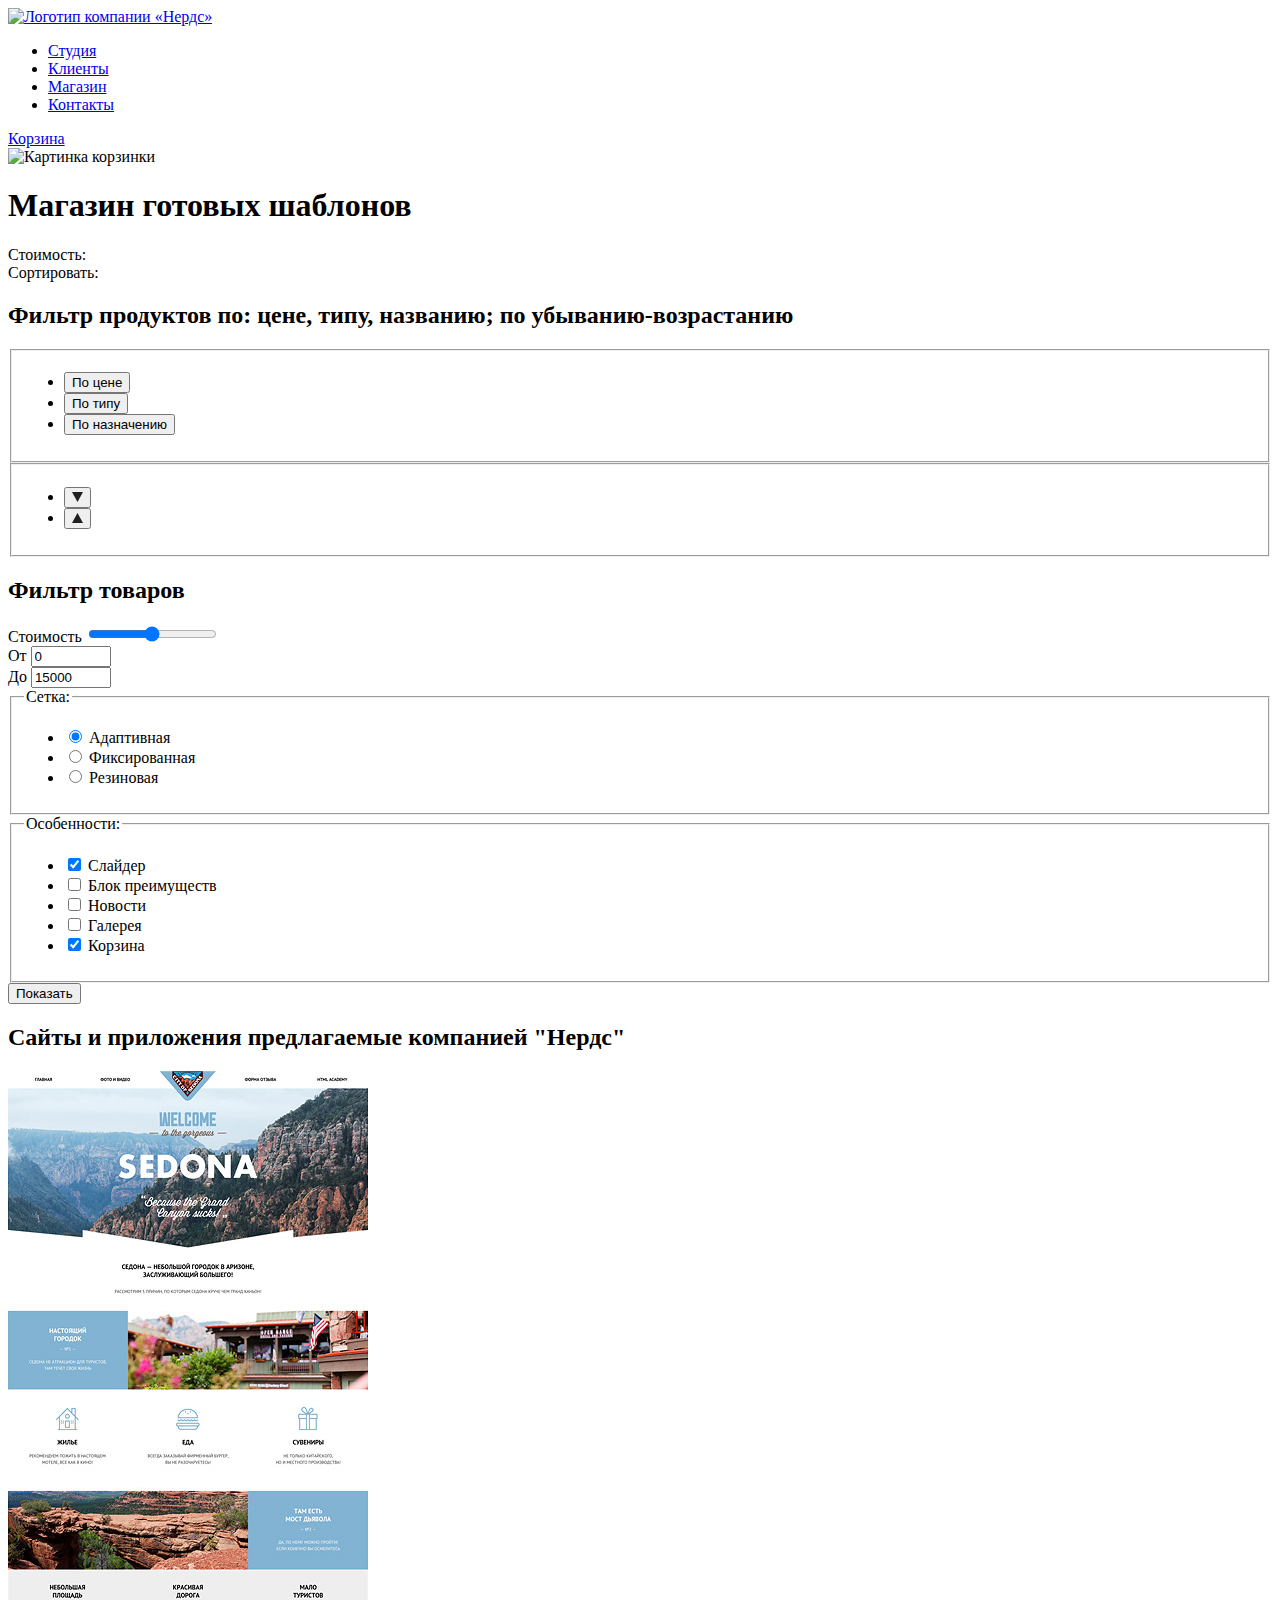
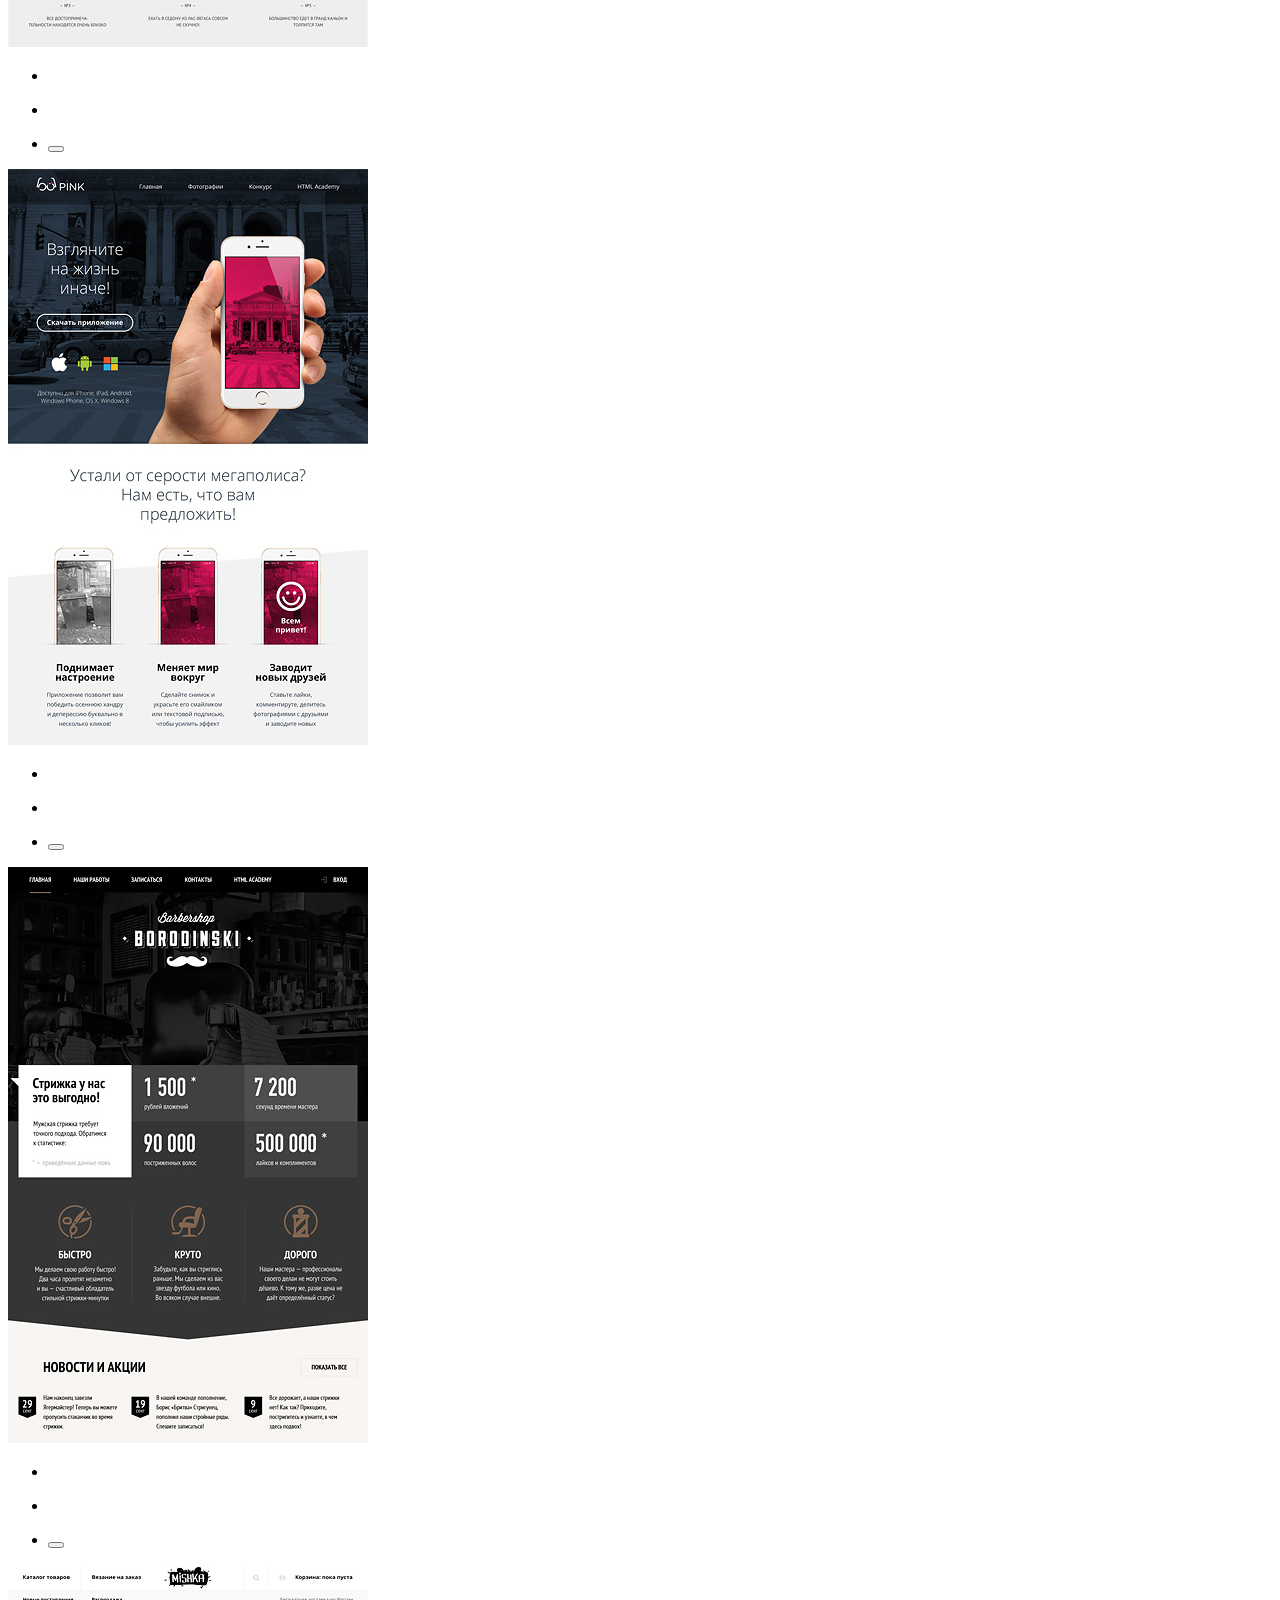
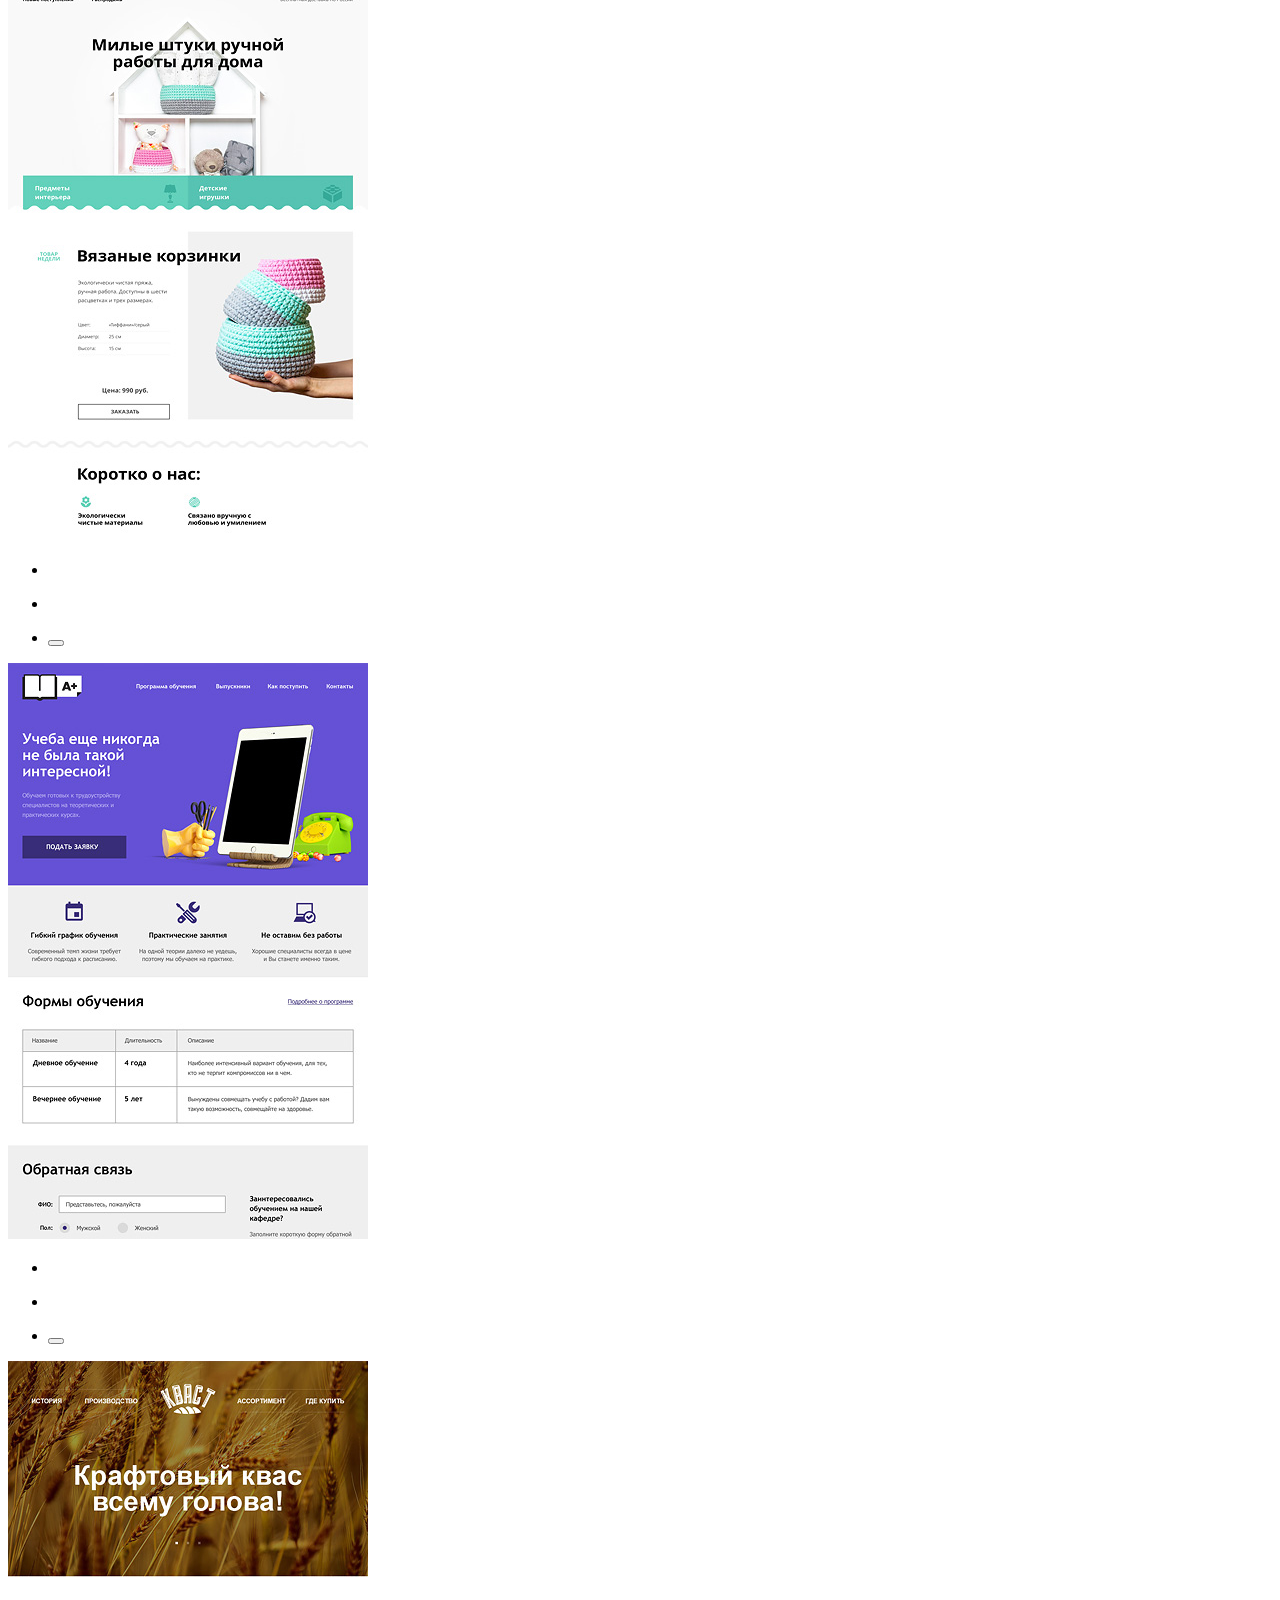
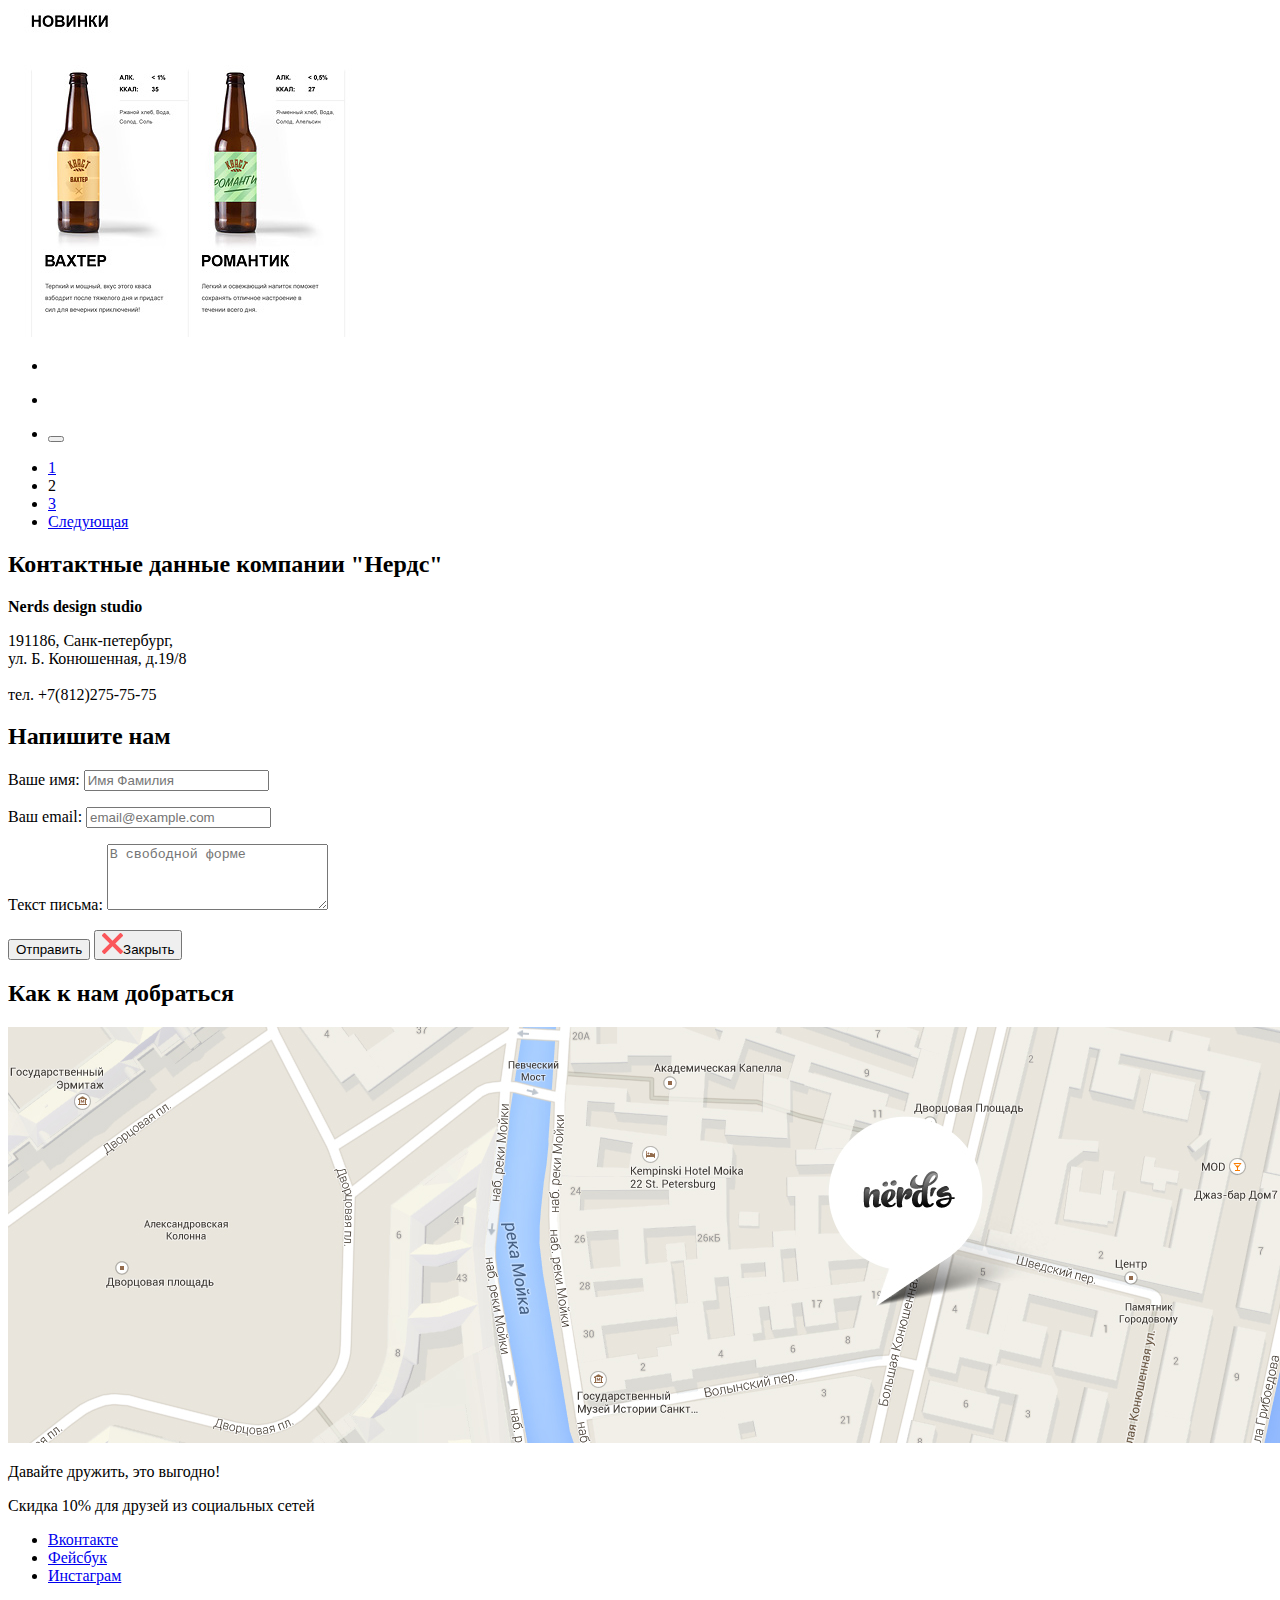
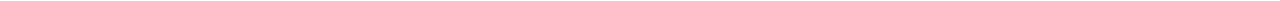
==== catalog.html @ c2c88b85 "#29 Завершаем разметку личного проекта. Attempt-1" ====
<!DOCTYPE html>
<html lang="ru">
  <head>
    <meta charset="utf-8">
    <title>Каталог продуктов дизайн-студии "Нердс"</title>
  </head>
  <body>
    <header class="header">
      <nav class="navigation">
        <a class="header-logo" href="index.html">
          <img src="//index-logo.svg" alt="Логотип компании «Нердс»">
        </a>
        <ul class="site-navigation">
          <li><a href="studio.html">Студия</a></li>
          <li><a href="clients.html">Клиенты</a></li>
          <li class="site-navigation-current"><a href="catalog.html">Магазин</a></li>
          <li><a href="contacts.html">Контакты</a></li>
        </ul>
      </nav>
      <div class="shopping-basket">
        <div class="basket-link"><a class="basket-link" href="basket.html">Корзина</a></div>
        <div><img src="/img/basket.png" width="15" height="15" alt="Картинка корзинки"></div>
      </div>
    </header>
    <main class="container">
    <h1 class="page-title">Магазин готовых шаблонов</h1>
      <div class="column-headings">
        <div>Стоимость:</div>
        <div>Сортировать:</div>
        <div class="sequencer">
  <!-- Не хватает знаний )) возможно тут (ниже filter-sequencer) нужно было инпутами трудиться (тогда траблы с моментальной отправкой формы по клику. Сделал на батонах, тоже есть сложности с пониманием до конца, но, кажется, что СиЭсСэтить в таком виде будет легче-->
        <h2 class="visually-hidden">Фильтр продуктов по: цене, типу, названию; по убыванию-возрастанию</h2>
        <form class="filter-sequencer" method="get" action="#">
          <fieldset>
            <ul>
              <li class="filter-option-sequencer">
                <button class="button-price">
                По цене
                </button>
              </li>
              <li class="filter-option-sequencer">
               <button class="button-type">
                По типу
                </button>
              </li>
              <li class="filter-option-sequencer">
                <button class="button-appointment">
                По назначению
                </button>
              </li>
            </ul>
          </fieldset>
          <fieldset>
            <ul>
              <li class="filter-option-sequencer">
                <button class="button-appointment">
                  <img src="img/icon-down-dir.svg" width="11" height="10" alt="По убыванию">
                </button>
              </li>
              <li class="filter-option-sequencer">
                <button class="button-appointment">
                  <img src="img/icon-up-dir.svg" width="11" height="10" alt="По возрастанию">
                </button>
              </li>
            </ul>
          </fieldset>
        </form>
      </div>
      </div>
      <section class="filters">
        <h2 class="visually-hidden">Фильтр товаров</h2>
        <form class="filter" method="get" action="https://#">
          <div class="filter-value">
            <div class="filter-value-slider">
              <label class="visually-hidden" for="value-count">Стоимость</label>
              <input type="range" id="value-count" name="value-count" min="1" max="15000" step="1">
            </div>
            <div class="filter-value-from">
              <label for="from">От</label> 
              <input type="number" min="1" max="15000" id="from" name="from" value="0">
            </div>
            <div class="filter-value-till">
              <label for="till">До</label> 
              <input type="number" min="1000" max="15000" id="till" name="till" value="15000">
            </div>
          </div>
          <fieldset>
            <legend>Сетка:</legend>
            <ul>
              <li class="filter-option">
                <input class="visually-hidden filter-input filter-input-radio" type="radio" name="product-group" value="adaptiving" id="filter-adaptive" checked>
                <label for="filter-adaptive">Адаптивная</label>
              </li>
              <li class="filter-option">
                <input class="visually-hidden filter-input filter-input-radio" type="radio" name="product-group" value="fixed" id="filter-fixed">
                <label for="filter-fixed">Фиксированная</label>
              </li>
              <li class="filter-option">
                <input class="visually-hidden filter-input filter-input-radio" type="radio" name="product-group" value="rubber" id="filter-rubber">
                <label for="filter-rubber">Резиновая</label>
              </li>
            </ul>
          </fieldset>
          <fieldset>
            <legend>Особенности:</legend>
            <ul>
              <li class="filter-option">
                <input class="visually-hidden filter-input filter-input-checkbox" type="checkbox" name="slider" id="filter-slider" checked>
                <label for="filter-slider">Слайдер</label>
              </li>
              <li class="filter-option">
                <input class="visually-hidden filter-input filter-input-checkbox" type="checkbox" name="benefit-block" id="filter-benefit-block">
                <label for="filter-benefit-block">Блок преимуществ</label>
              </li>
              <li class="filter-option">
                <input class="visually-hidden filter-input filter-input-checkbox" type="checkbox" name="news" id="filter-news">
                <label for="filter-news">Новости</label>
              </li>
              <li class="filter-option">
                <input class="visually-hidden filter-input filter-input-checkbox" type="checkbox" name="gallery" id="filter-gallery">
                <label for="filter-gallery">Галерея</label>
              </li>
              <li class="filter-option">
                <input class="visually-hidden filter-input filter-input-checkbox" type="checkbox" name="basket" id="filter-basket" checked>
                <label for="filter-basket">Корзина</label>
              </li>
            </ul>
          </fieldset>
          <button type="submit" class="filter-button button">Показать</button>
        </form>
      </section>
      <section class="catalog">
        <h2 class="visualy-hidden">Сайты и приложения предлагаемые компанией "Нердс"</h2>
        <div class="catalog-list">
          <div class="catalog-item">
            <a href="#Седона">
              <img src="img/img-sedona.jpg" width="360" height="576" alt="Вид странички - Sedona">
            </a>
            <!--Выпадающий список - заявка-->
            <ul class="visible-in-hovard">
              <li class="item-title"><p></p></li>
              <li class="item-description"><p></p></li>
              <li class="button-add-to-basket"><button></button></li>
            </ul>
          </div>
          <div class="catalog-item">
            <a href="#Pink">
              <img src="img/img-pink.jpg" width="360" height="576" alt="Вид странички - Pink">
            </a>
            <!--Выпадающий список - заявка-->
            <ul class="visible-in-hovard">
              <li class="item-title"><p></p></li>
              <li class="item-description"><p></p></li>
              <li class="button-add-to-basket"><button></button></li>
            </ul>
          </div>
          <div class="catalog-item">
            <a href="#Borodinski">
              <img src="img/img-barbershop.jpg" width="360" height="576" alt="Вид странички - Borodinski">
            </a>
            <!--Выпадающий список - заявка-->
            <ul class="visible-in-hovard">
              <li class="item-title"><p></p></li>
              <li class="item-description"><p></p></li>
              <li class="button-add-to-basket"><button></button></li>
            </ul>
          </div>
          <div class="catalog-item">
            <a href="#Mishka">
              <img src="img/img-mishka.jpg" width="360" height="576" alt="Вид странички - Вязанные картинки">
            </a>
            <!--Выпадающий список - заявка-->
            <ul class="visible-in-hovard">
              <li class="item-title"><p></p></li>
              <li class="item-description"><p></p></li>
              <li class="button-add-to-basket"><button></button></li>
            </ul>
          </div>
          <div class="catalog-item">
            <a href="#Учеба">
              <img src="img/img-aplus.jpg" width="360" height="576" alt="Вид странички - Учеба">
            </a>
            <!--Выпадающий список - заявка-->
            <ul class="visible-in-hovard">
              <li class="item-title"><p></p></li>
              <li class="item-description"><p></p></li>
              <li class="button-add-to-basket"><button></button></li>
            </ul>
          </div>
          <div class="catalog-item">
            <a href="#Кваст">
              <img src="img/img-kvast.jpg" width="360" height="576" alt="Вид странички - Кваст">
            </a>
            <!--Выпадающий список - заявка-->
            <ul class="visible-in-hovard">
              <li class="item-title"><p></p></li>
              <li class="item-description"><p></p></li>
              <li class="button-add-to-basket"><button></button></li>
            </ul>
          </div>
        </div>
        <ul class="pagination">
          <li class="pagination"><a href="#">1</a></li>
          <li class="pagination pagination-current"><a>2</a></li>
          <li class="pagination"><a href="#">3</a></li>
          <li class="pagination"><a href="#">Следующая</a></li>
        </ul>
      </section>
    </main>
    <footer class="footer">     
      <section class="footer-conectiondata">
        <h2 class="visually-hidden">Контактные данные компании "Нердс"</h2>
        <strong>Nerds design studio</strong>
        <p>191186, Санк-петербург,<br>ул. Б. Конюшенная, д.19/8<br><br>тел. +7(812)275-75-75</p>
          <!-- Форма "напишите нам" -->
          <form class="feedback-form" action="#url" method="post">
            <h2>Напишите нам</h2>
            <p class="feedback-item">
              <label for="feedback-name">Ваше имя:</label>
              <input id="feedback-name" type="text" name="name" value="" placeholder="Имя Фамилия">
            </p>
            <p class="feedback-item">
              <label for="feedback-mail">Ваш email:</label>
              <input id="feedback-mail" type="email" name="mail" value="" placeholder="email@example.com">
            </p>
            <p class="feedback-item">
              <label for="feedback-message">Текст письма:</label>
              <textarea id="feedback-message" rows="4" cols="25" name="message" placeholder="В свободной форме"></textarea>
            </p>
            <button class="button" type="submit">Отправить</button>
            <button class="modal-close" type="button">
              <img src="img/close-cross.svg" width="21" height="21" alt="Закрыть форму">Закрыть
            </button>
          </form>
          <!-- Форма "напишите нам" -->
      </section>
      <section class="footer-map">
        <h2 class="visually-hidden">Как к нам добраться</h2>
        <div class="footer-img-map">
          <!--Временный вариант -->
          <p><!--Правильно в р или в div?-->
            <img src="img/map-marker.jpg" width="1440" height="416" alt="Офиса компании Нередс: Санк-петербург, ул. Б. Конюшенная, д.19/8">
          </p>
        </div>
      </section>            
      <div class="footer-social">
        <p class="b">Давайте дружить, это выгодно!</p>
        <p>Скидка 10% для друзей из социальных сетей</p> 
        <ul>
          <li><a class="social-button" href="#">Вконтакте</a></li>
          <li><a class="social-button" href="#">Фейсбук</a></li>
          <li><a class="social-button" href="#">Инстаграм</a></li>
        </ul>
      </div>
    </footer>
  </body>
</html>
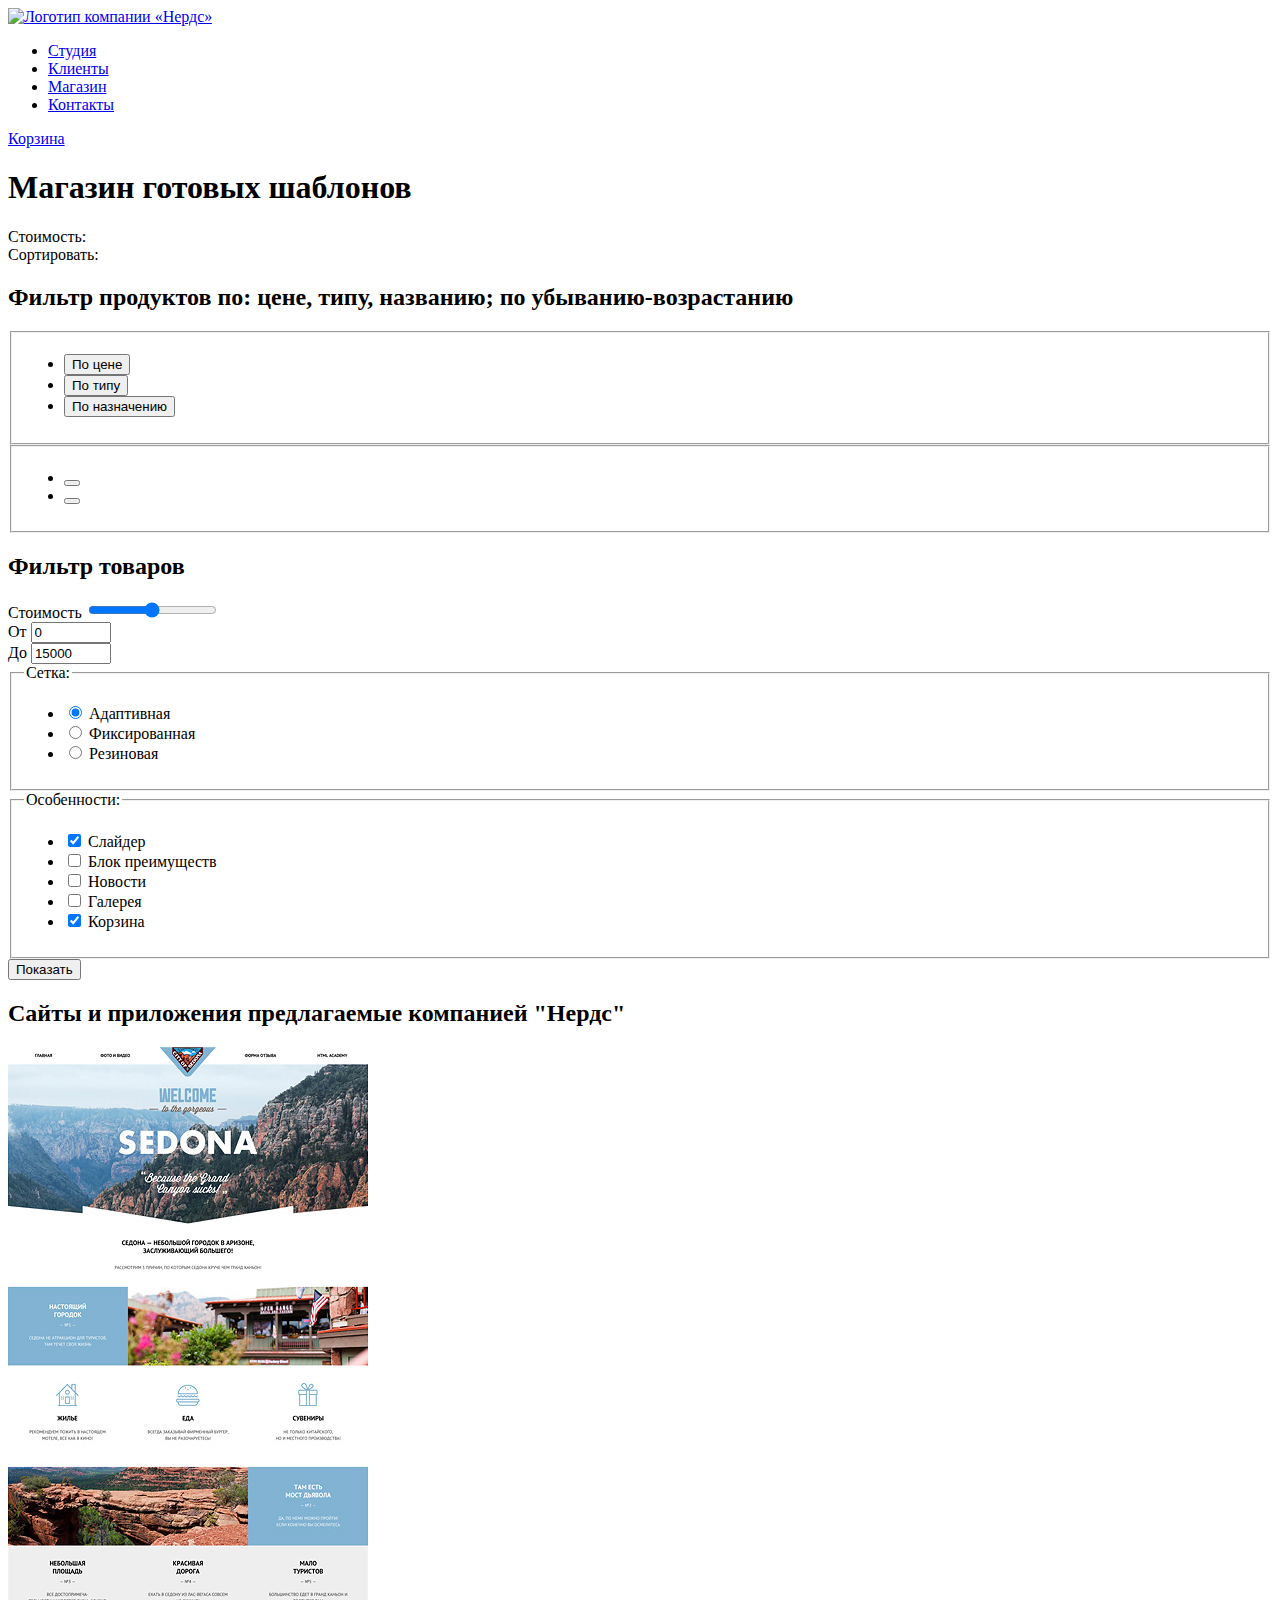
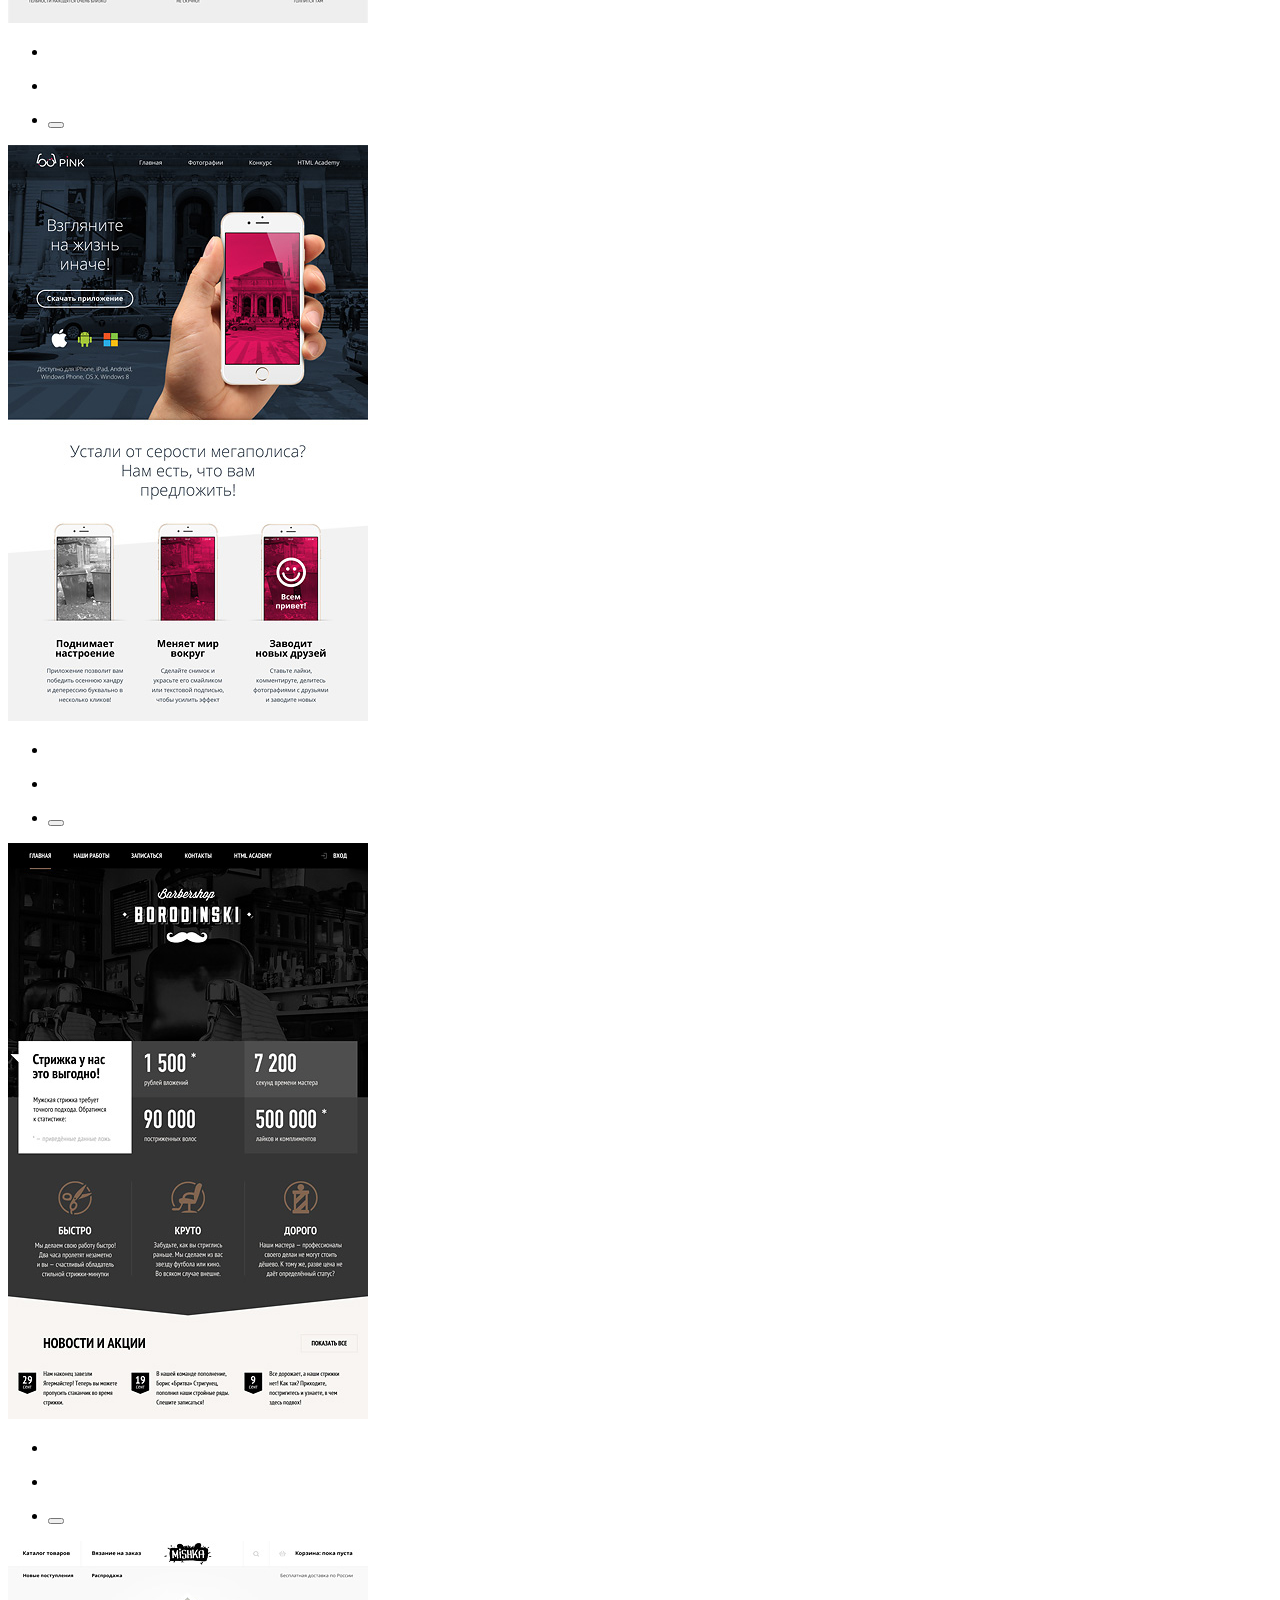
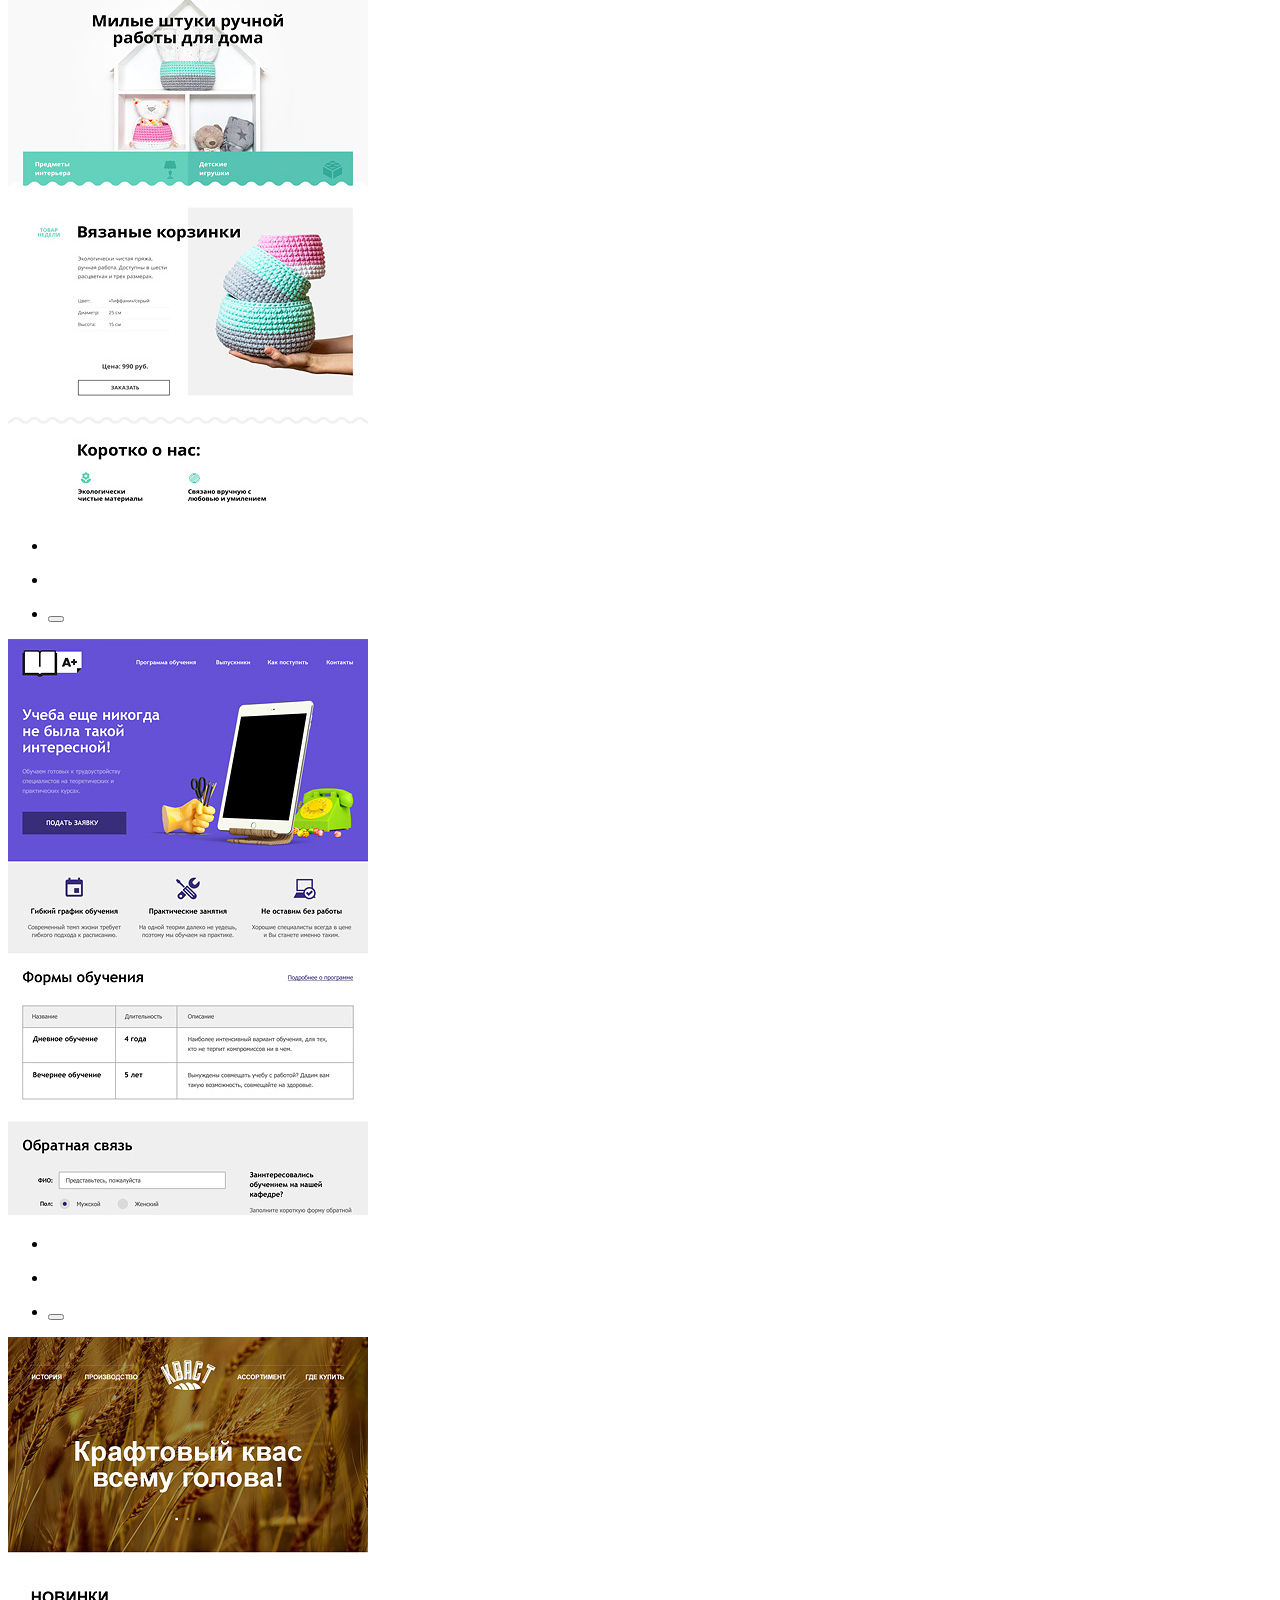
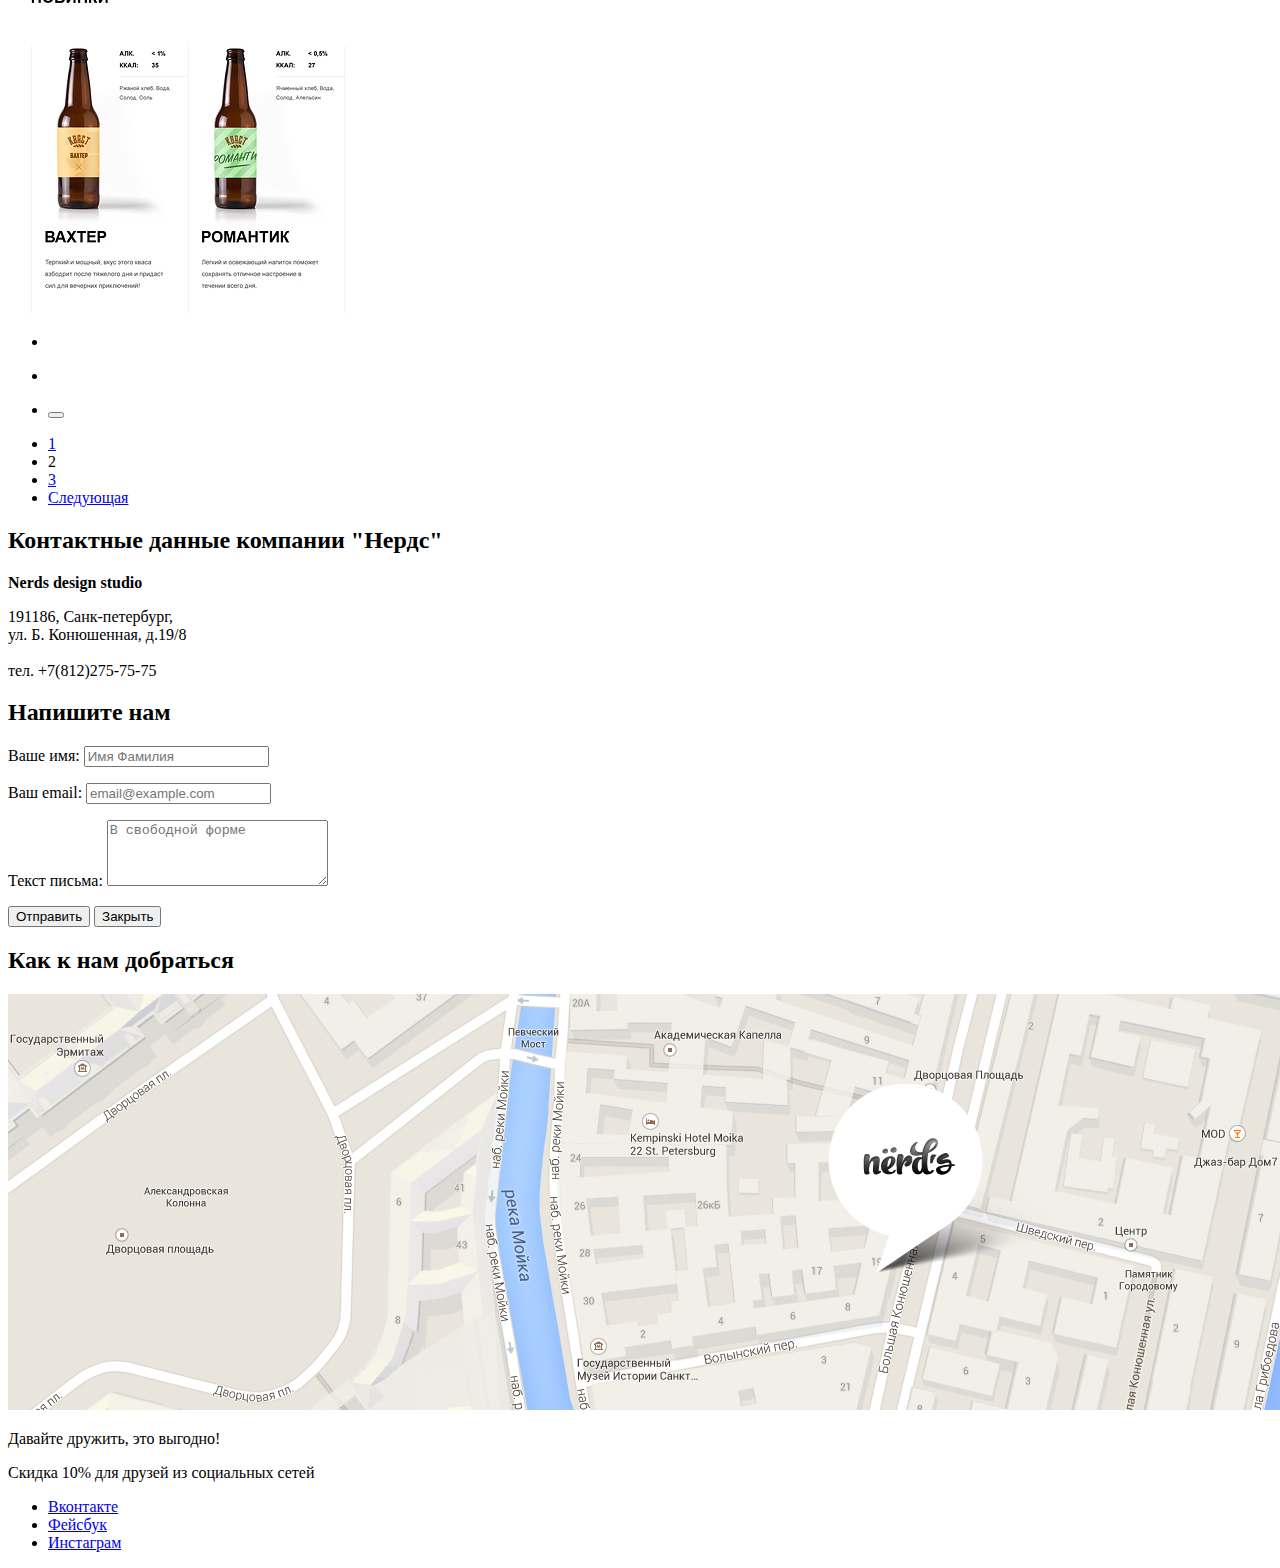
==== commit 95cfe436: "#29 Завершаем разметку личного проекта. Attempt №2" ====
--- a/catalog.html
+++ b/catalog.html
@@ -18,8 +18,7 @@
         </ul>
       </nav>
       <div class="shopping-basket">
-        <div class="basket-link"><a class="basket-link" href="basket.html">Корзина</a></div>
-        <div><img src="/img/basket.png" width="15" height="15" alt="Картинка корзинки"></div>
+        <div class="basket-link"><a href="basket.html">Корзина</a></div>
       </div>
     </header>
     <main class="container">
@@ -28,58 +27,54 @@
         <div>Стоимость:</div>
         <div>Сортировать:</div>
         <div class="sequencer">
-  <!-- Не хватает знаний )) возможно тут (ниже filter-sequencer) нужно было инпутами трудиться (тогда траблы с моментальной отправкой формы по клику. Сделал на батонах, тоже есть сложности с пониманием до конца, но, кажется, что СиЭсСэтить в таком виде будет легче-->
-        <h2 class="visually-hidden">Фильтр продуктов по: цене, типу, названию; по убыванию-возрастанию</h2>
-        <form class="filter-sequencer" method="get" action="#">
-          <fieldset>
-            <ul>
-              <li class="filter-option-sequencer">
-                <button class="button-price">
-                По цене
-                </button>
-              </li>
-              <li class="filter-option-sequencer">
-               <button class="button-type">
-                По типу
-                </button>
-              </li>
-              <li class="filter-option-sequencer">
-                <button class="button-appointment">
-                По назначению
-                </button>
-              </li>
-            </ul>
-          </fieldset>
-          <fieldset>
-            <ul>
-              <li class="filter-option-sequencer">
-                <button class="button-appointment">
-                  <img src="img/icon-down-dir.svg" width="11" height="10" alt="По убыванию">
-                </button>
-              </li>
-              <li class="filter-option-sequencer">
-                <button class="button-appointment">
-                  <img src="img/icon-up-dir.svg" width="11" height="10" alt="По возрастанию">
-                </button>
-              </li>
-            </ul>
-          </fieldset>
-        </form>
+  <!--  тут жду инфы от тебя, как это делать, из последнего разговора - возможно это будут ссылки, img-ы убрал-->
+          <h2 class="visually-hidden">Фильтр продуктов по: цене, типу, названию; по убыванию-возрастанию</h2>
+          <form class="filter-sequencer" method="get" action="#">
+            <fieldset>
+              <ul>
+                <li class="filter-option-sequencer">
+                  <button class="button-price">
+                  По цене
+                  </button>
+                </li>
+                <li class="filter-option-sequencer">
+                 <button class="button-type">
+                  По типу
+                  </button>
+                </li>
+                <li class="filter-option-sequencer">
+                  <button class="button-appointment">
+                  По назначению
+                  </button>
+                </li>
+              </ul>
+            </fieldset>
+            <fieldset>
+              <ul>
+                <li class="filter-option-sequencer">
+                  <button class="button-appointment"></button>
+                </li>
+                <li class="filter-option-sequencer">
+                  <button class="button-appointment"></button>
+                </li>
+              </ul>
+            </fieldset>
+          </form>
       </div>
       </div>
       <section class="filters">
         <h2 class="visually-hidden">Фильтр товаров</h2>
-        <form class="filter" method="get" action="https://#">
-          <div class="filter-value">
-            <div class="filter-value-slider">
-              <label class="visually-hidden" for="value-count">Стоимость</label>
-              <input type="range" id="value-count" name="value-count" min="1" max="15000" step="1">
+        <form class="filter" method="get" action="#">
+          <div class="filter-price">
+            <div class="filter-price-slider">
+              <label class="visually-hidden" for="price-count">Стоимость</label>
+              <input type="range" id="price-count" name="price-count" min="1" max="15000" step="1">
             </div>
-            <div class="filter-value-from">
+            <div class="filter-price-from">
               <label for="from">От</label> 
               <input type="number" min="1" max="15000" id="from" name="from" value="0">
             </div>
-            <div class="filter-value-till">
+            <div class="filter-price-till">
               <label for="till">До</label> 
               <input type="number" min="1000" max="15000" id="till" name="till" value="15000">
             </div>
@@ -212,35 +207,32 @@
         <h2 class="visually-hidden">Контактные данные компании "Нердс"</h2>
         <strong>Nerds design studio</strong>
         <p>191186, Санк-петербург,<br>ул. Б. Конюшенная, д.19/8<br><br>тел. +7(812)275-75-75</p>
-          <!-- Форма "напишите нам" -->
-          <form class="feedback-form" action="#url" method="post">
-            <h2>Напишите нам</h2>
-            <p class="feedback-item">
-              <label for="feedback-name">Ваше имя:</label>
-              <input id="feedback-name" type="text" name="name" value="" placeholder="Имя Фамилия">
-            </p>
-            <p class="feedback-item">
-              <label for="feedback-mail">Ваш email:</label>
-              <input id="feedback-mail" type="email" name="mail" value="" placeholder="email@example.com">
-            </p>
-            <p class="feedback-item">
-              <label for="feedback-message">Текст письма:</label>
-              <textarea id="feedback-message" rows="4" cols="25" name="message" placeholder="В свободной форме"></textarea>
-            </p>
-            <button class="button" type="submit">Отправить</button>
-            <button class="modal-close" type="button">
-              <img src="img/close-cross.svg" width="21" height="21" alt="Закрыть форму">Закрыть
-            </button>
-          </form>
-          <!-- Форма "напишите нам" -->
+        <!-- Форма "напишите нам" -->
+        <form class="feedback-form" action="#url" method="post">
+          <h2>Напишите нам</h2>
+          <p class="feedback-item">
+            <label for="feedback-name">Ваше имя:</label>
+            <input id="feedback-name" type="text" name="name" value="" placeholder="Имя Фамилия">
+          </p>
+          <p class="feedback-item">
+            <label for="feedback-mail">Ваш email:</label>
+            <input id="feedback-mail" type="email" name="mail" value="" placeholder="email@example.com">
+          </p>
+          <p class="feedback-item">
+            <label for="feedback-message">Текст письма:</label>
+            <textarea id="feedback-message" rows="4" cols="25" name="message" placeholder="В свободной форме"></textarea>
+          </p>
+          <button class="button" type="submit">Отправить</button>
+          <button class="modal-close" type="button">Закрыть</button>
+        </form>
+        <!-- Форма "напишите нам" -->
       </section>
       <section class="footer-map">
         <h2 class="visually-hidden">Как к нам добраться</h2>
         <div class="footer-img-map">
-          <!--Временный вариант -->
-          <p><!--Правильно в р или в div?-->
+          <div>
             <img src="img/map-marker.jpg" width="1440" height="416" alt="Офиса компании Нередс: Санк-петербург, ул. Б. Конюшенная, д.19/8">
-          </p>
+          </div>
         </div>
       </section>            
       <div class="footer-social">
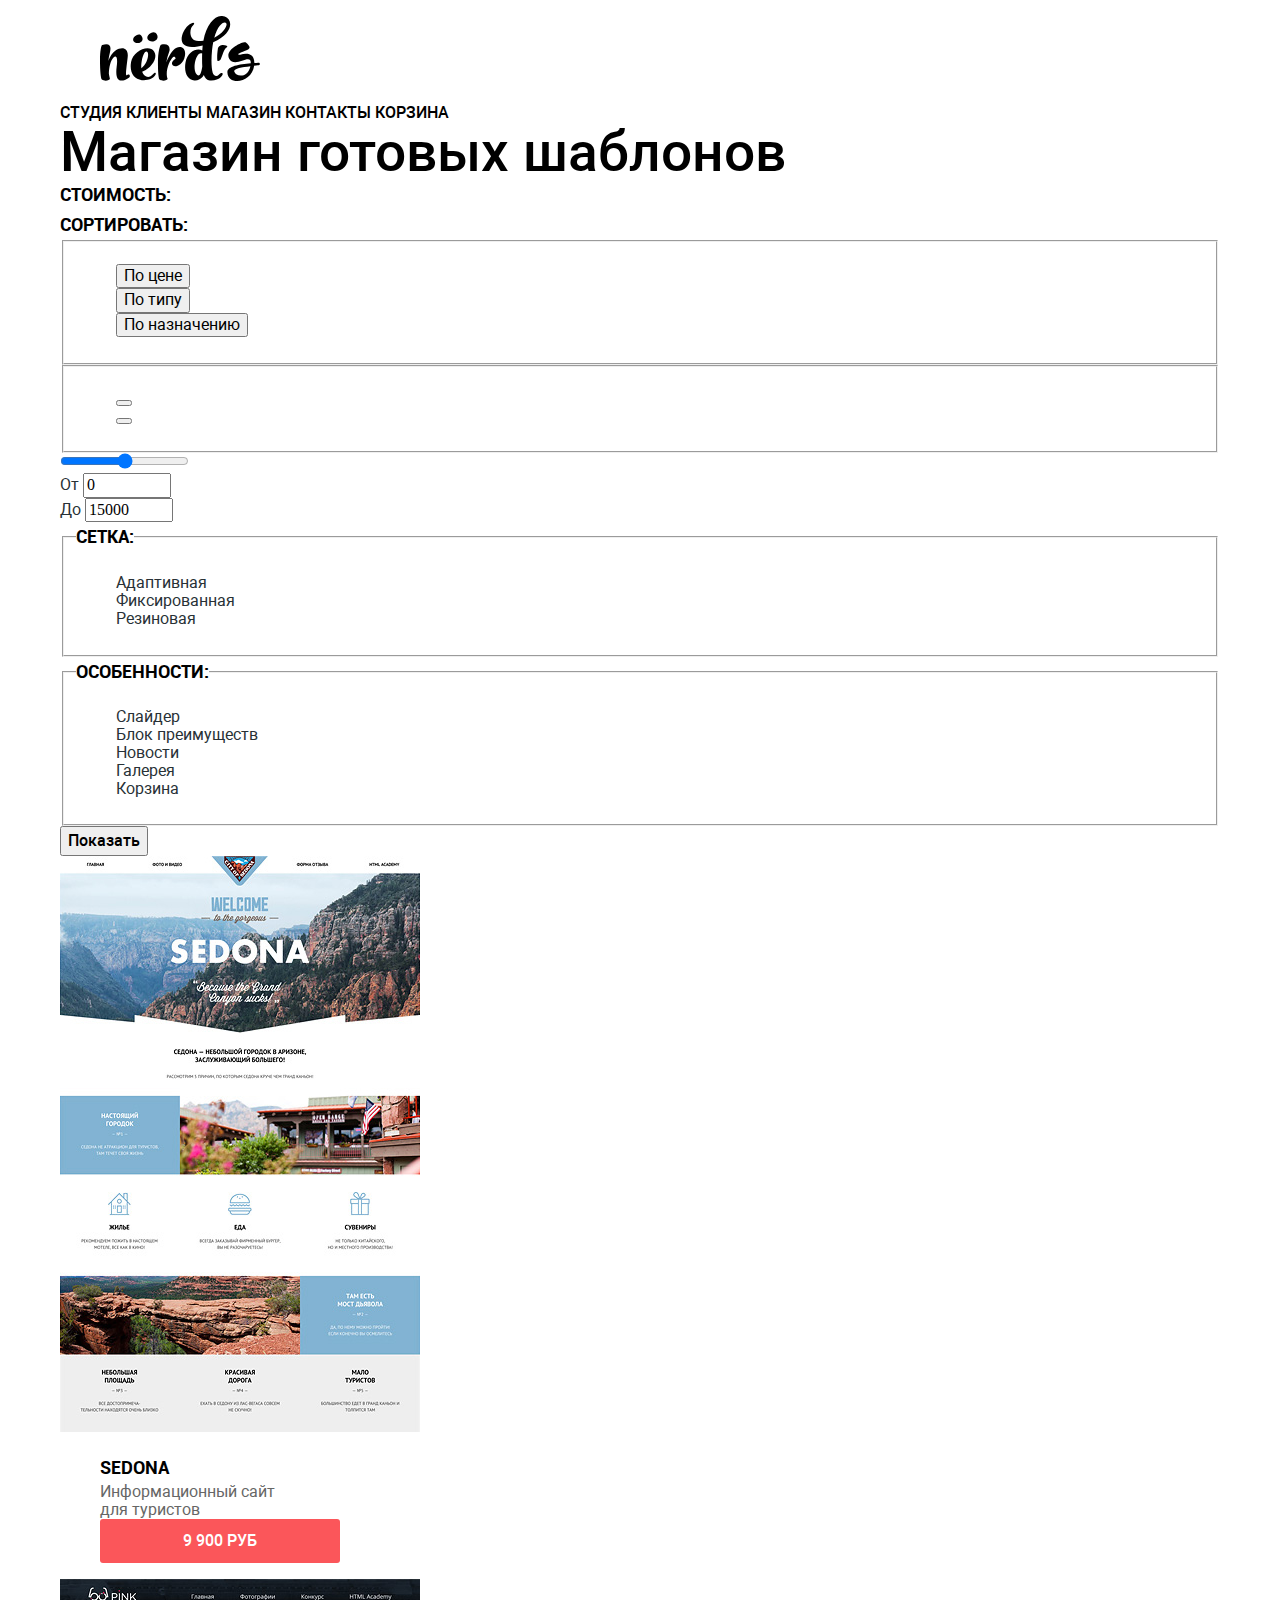
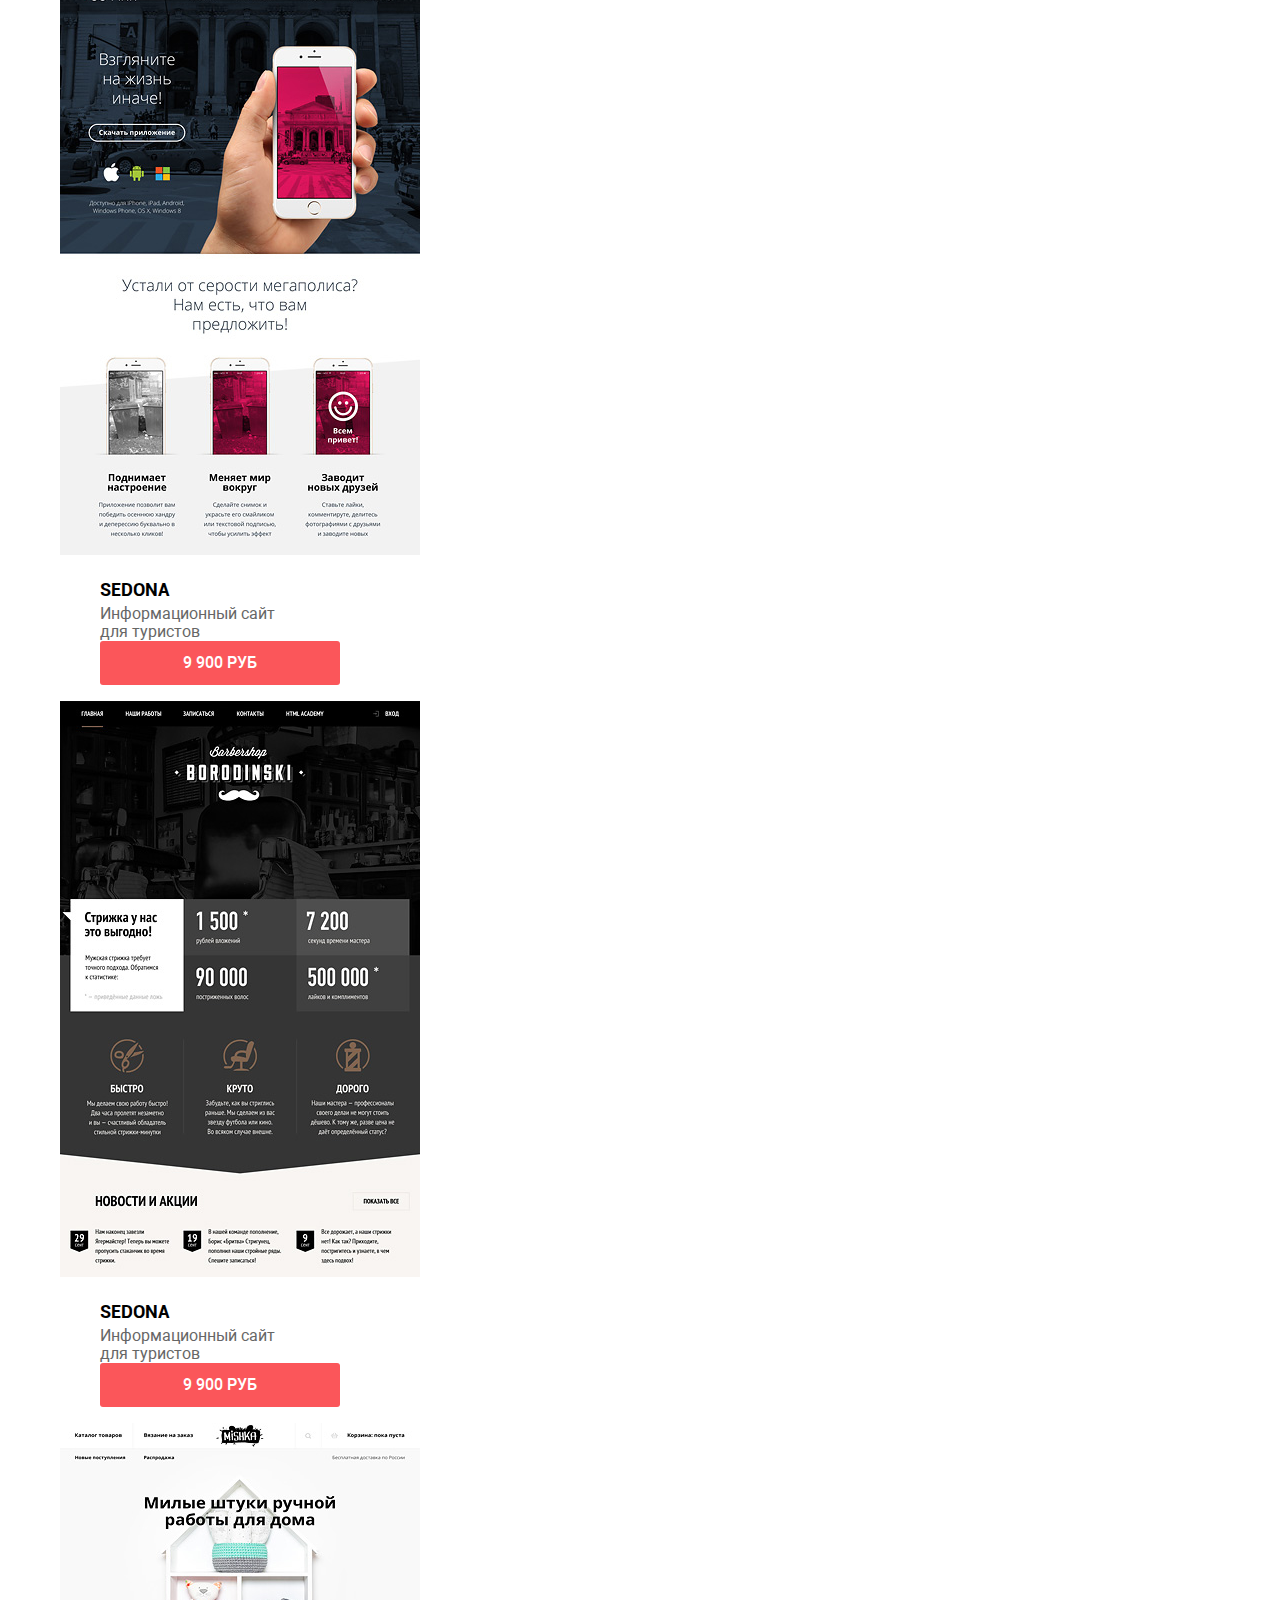
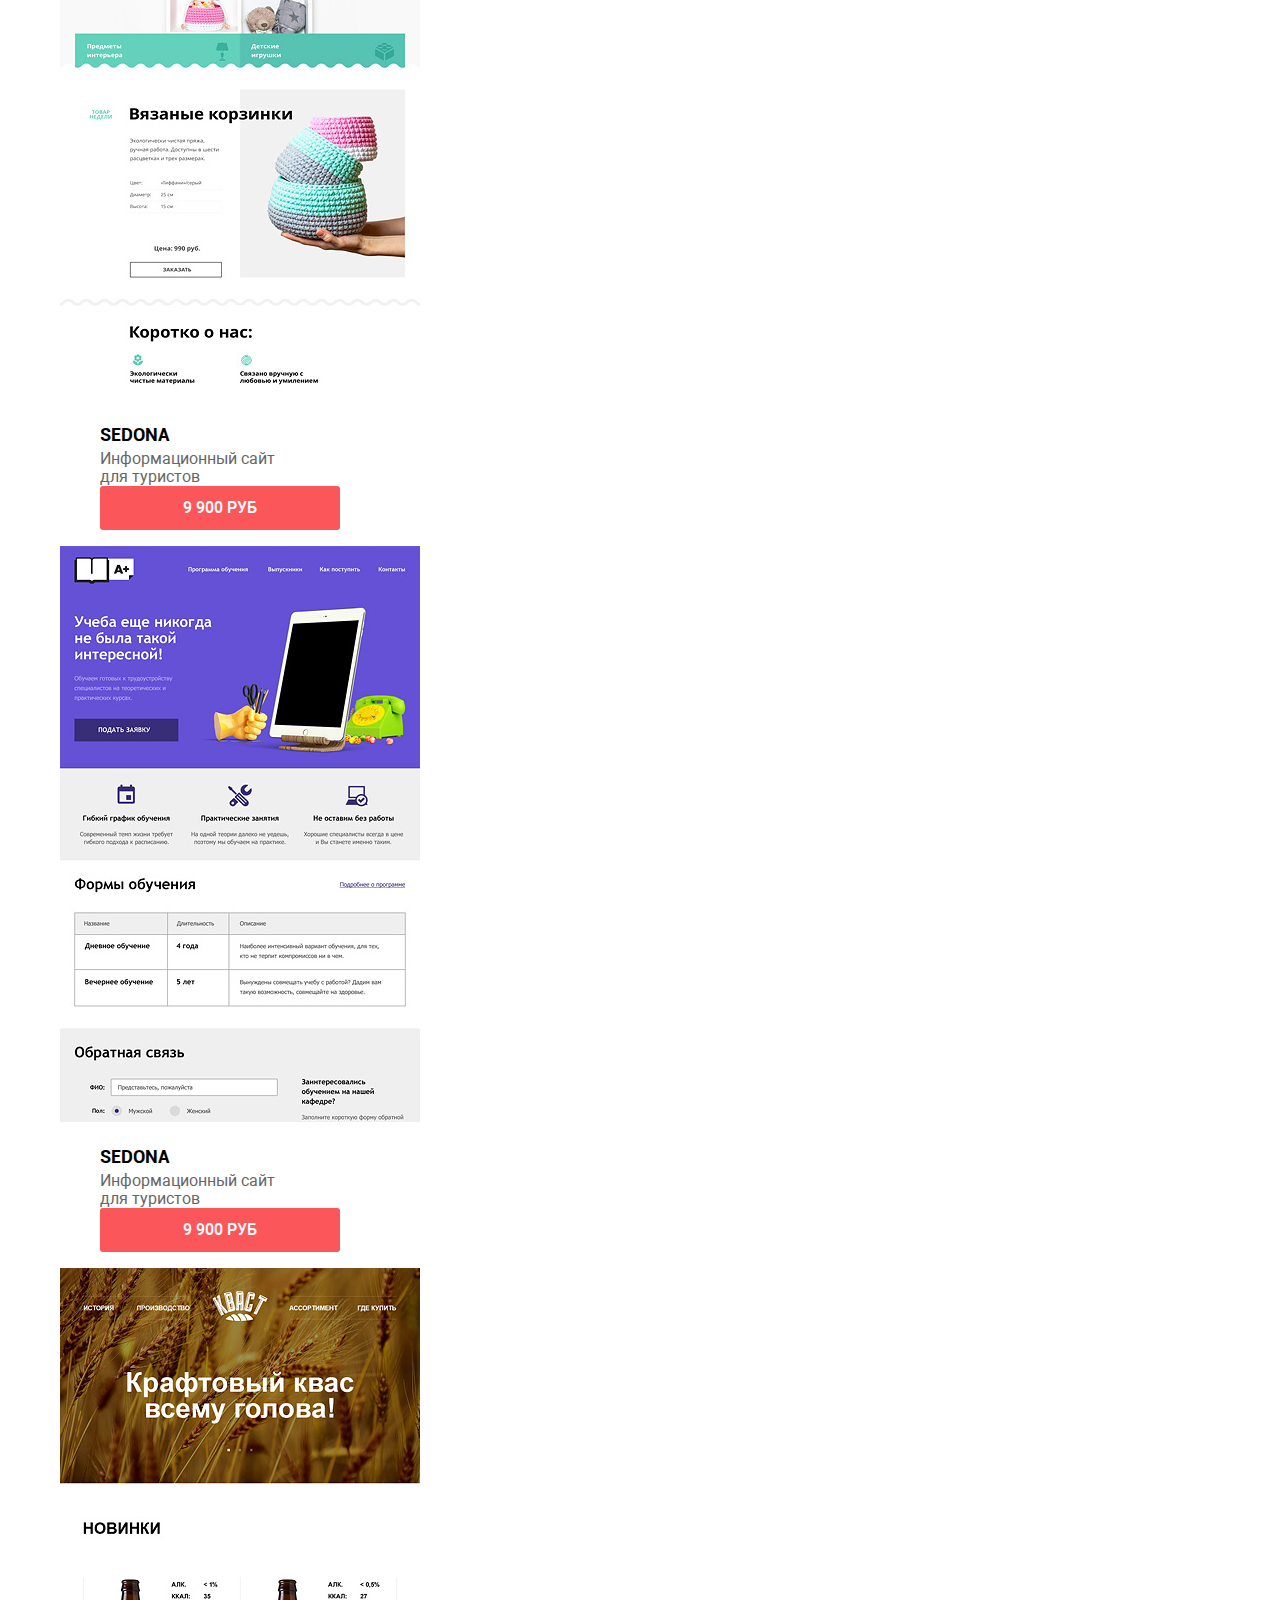
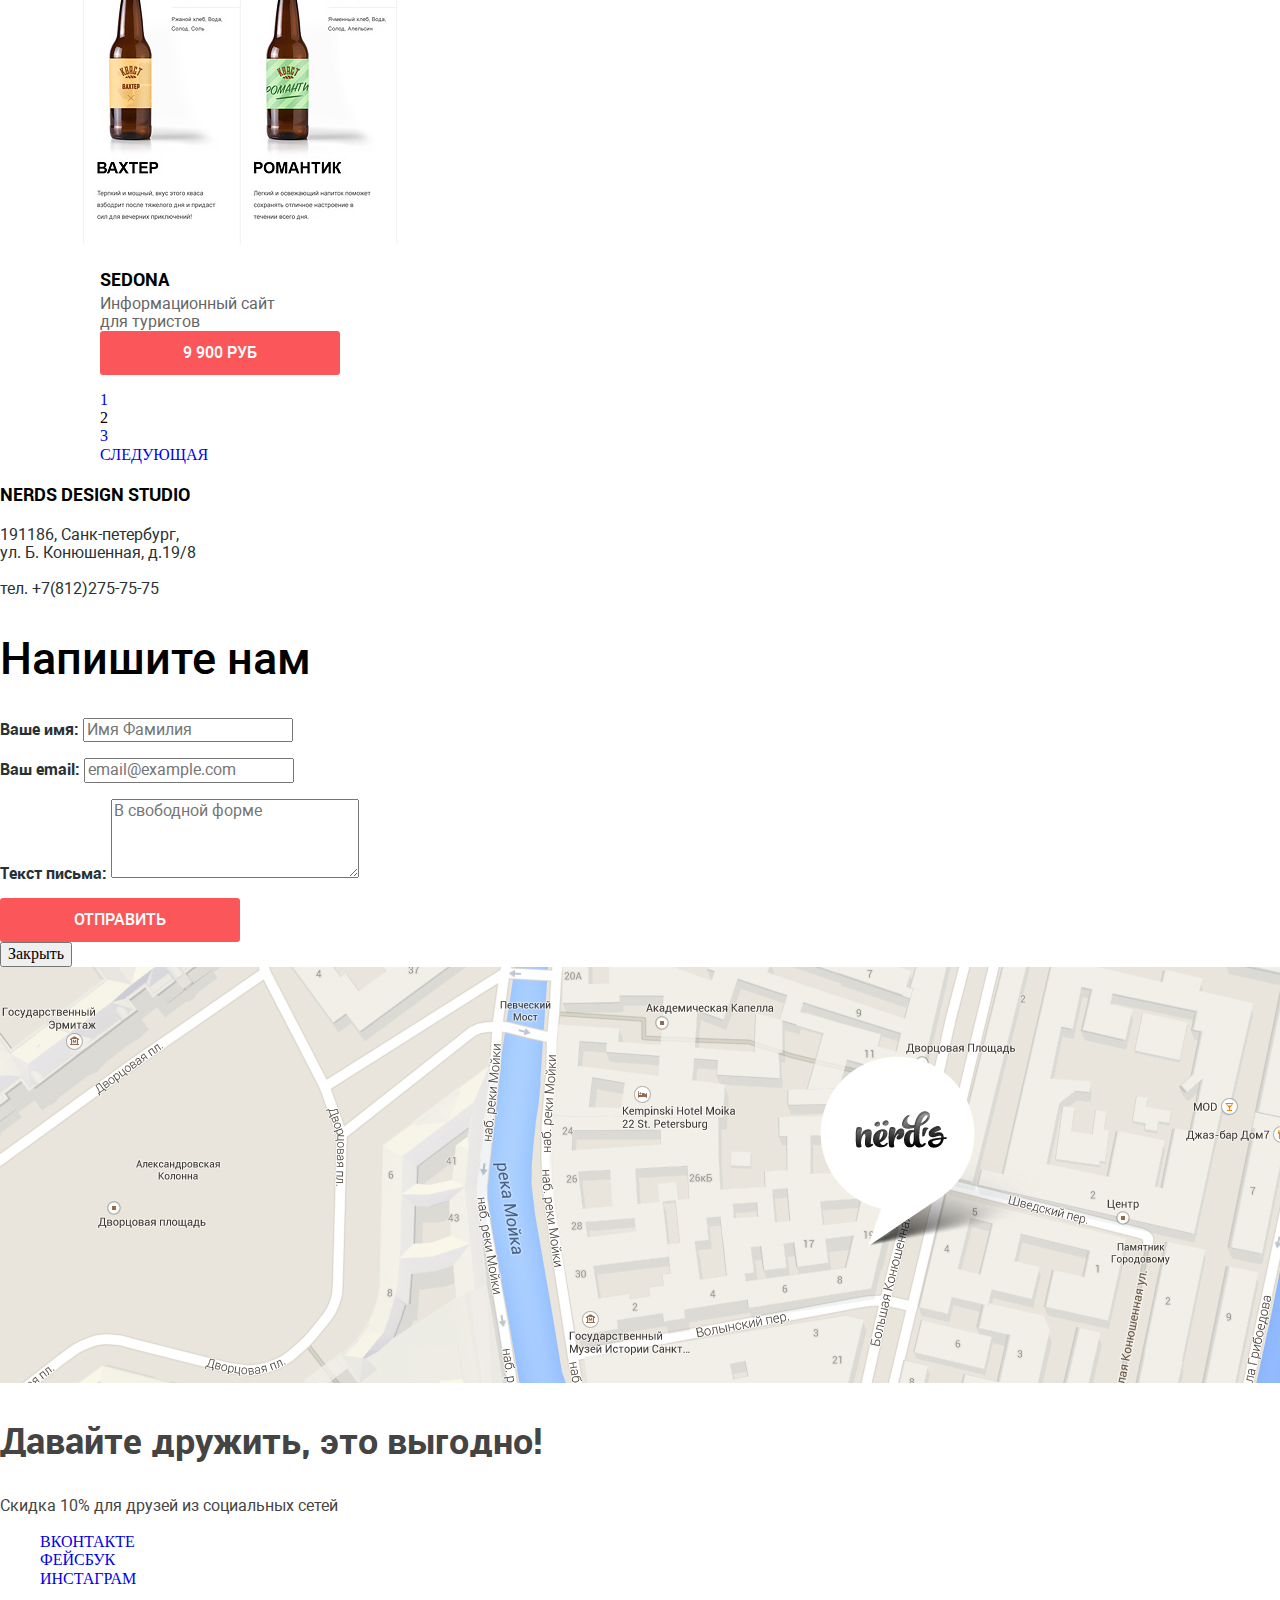
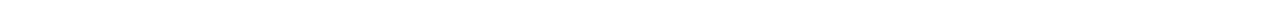
==== commit b024ea59: "Изменения, сделанные на утро 24 марта." ====
--- a/catalog.html
+++ b/catalog.html
@@ -2,32 +2,34 @@
 <html lang="ru">
   <head>
     <meta charset="utf-8">
-    <title>Каталог продуктов дизайн-студии "Нердс"</title>
+    <title>Дизайн-студия "Нердс" Краснодар</title>
+    <link href="https://fonts.googleapis.com/css?family=Roboto:400,500,700&amp;subset=cyrillic" rel="stylesheet">
+    <link href="css/normalize.css" rel="stylesheet">
+    <link href="css/styles.css" rel="stylesheet">
   </head>
   <body>
-    <header class="header">
-      <nav class="navigation">
-        <a class="header-logo" href="index.html">
-          <img src="//index-logo.svg" alt="Логотип компании «Нердс»">
-        </a>
-        <ul class="site-navigation">
-          <li><a href="studio.html">Студия</a></li>
-          <li><a href="clients.html">Клиенты</a></li>
-          <li class="site-navigation-current"><a href="catalog.html">Магазин</a></li>
-          <li><a href="contacts.html">Контакты</a></li>
-        </ul>
-      </nav>
-      <div class="shopping-basket">
-        <div class="basket-link"><a href="basket.html">Корзина</a></div>
-      </div>
+    <header class="header catalog-header">
+      <div class="header-block container clearfix">
+        <figure class="header-logo">
+          <a href="index.html">
+            <img src="img/nerds-logo.svg"  width="160" height="65" alt="Логотип компании «Нердс»">
+          </a>
+        </figure>
+        <nav class="site-navigation">
+          <a href="index.html">Студия</a>
+          <a href="#">Клиенты</a>
+          <a href="catalog.html" class="current">Магазин</a>
+          <a href="#">Контакты</a>
+          <a href="#" class="basket">корзина</a>
+        </nav>
+      </div>
+      <h1 class="page-title container">Магазин готовых шаблонов</h1>
     </header>
     <main class="container">
-    <h1 class="page-title">Магазин готовых шаблонов</h1>
       <div class="column-headings">
-        <div>Стоимость:</div>
-        <div>Сортировать:</div>
+        <div class="label">Стоимость:</div>
+        <div class="label">Сортировать:</div>
         <div class="sequencer">
-  <!--  тут жду инфы от тебя, как это делать, из последнего разговора - возможно это будут ссылки, img-ы убрал-->
           <h2 class="visually-hidden">Фильтр продуктов по: цене, типу, названию; по убыванию-возрастанию</h2>
           <form class="filter-sequencer" method="get" action="#">
             <fieldset>
@@ -79,7 +81,7 @@
               <input type="number" min="1000" max="15000" id="till" name="till" value="15000">
             </div>
           </div>
-          <fieldset>
+          <fieldset class="filter-type">
             <legend>Сетка:</legend>
             <ul>
               <li class="filter-option">
@@ -96,7 +98,7 @@
               </li>
             </ul>
           </fieldset>
-          <fieldset>
+          <fieldset class="filter-extra">
             <legend>Особенности:</legend>
             <ul>
               <li class="filter-option">
@@ -121,11 +123,11 @@
               </li>
             </ul>
           </fieldset>
-          <button type="submit" class="filter-button button">Показать</button>
+          <button type="submit" class="filter-button">Показать</button>
         </form>
       </section>
       <section class="catalog">
-        <h2 class="visualy-hidden">Сайты и приложения предлагаемые компанией "Нердс"</h2>
+        <h2 class="visually-hidden">Сайты и приложения предлагаемые компанией "Нердс"</h2>
         <div class="catalog-list">
           <div class="catalog-item">
             <a href="#Седона">
@@ -133,9 +135,9 @@
             </a>
             <!--Выпадающий список - заявка-->
             <ul class="visible-in-hovard">
-              <li class="item-title"><p></p></li>
-              <li class="item-description"><p></p></li>
-              <li class="button-add-to-basket"><button></button></li>
+              <li class="item-title">Sedona</li>
+              <li class="item-description">Информационный сайт<br>для туристов</li>
+              <li class="button-add-to-basket"><button class="button">9&#160;900&#160;руб</button></li>
             </ul>
           </div>
           <div class="catalog-item">
@@ -144,9 +146,9 @@
             </a>
             <!--Выпадающий список - заявка-->
             <ul class="visible-in-hovard">
-              <li class="item-title"><p></p></li>
-              <li class="item-description"><p></p></li>
-              <li class="button-add-to-basket"><button></button></li>
+              <li class="item-title">Sedona</li>
+              <li class="item-description">Информационный сайт<br>для туристов</li>
+              <li class="button-add-to-basket"><button class="button">9&#160;900&#160;руб</button></li>
             </ul>
           </div>
           <div class="catalog-item">
@@ -155,9 +157,9 @@
             </a>
             <!--Выпадающий список - заявка-->
             <ul class="visible-in-hovard">
-              <li class="item-title"><p></p></li>
-              <li class="item-description"><p></p></li>
-              <li class="button-add-to-basket"><button></button></li>
+              <li class="item-title">Sedona</li>
+              <li class="item-description">Информационный сайт<br>для туристов</li>
+              <li class="button-add-to-basket"><button class="button">9&#160;900&#160;руб</button></li>
             </ul>
           </div>
           <div class="catalog-item">
@@ -166,9 +168,9 @@
             </a>
             <!--Выпадающий список - заявка-->
             <ul class="visible-in-hovard">
-              <li class="item-title"><p></p></li>
-              <li class="item-description"><p></p></li>
-              <li class="button-add-to-basket"><button></button></li>
+              <li class="item-title">Sedona</li>
+              <li class="item-description">Информационный сайт<br>для туристов</li>
+              <li class="button-add-to-basket"><button class="button">9&#160;900&#160;руб</button></li>
             </ul>
           </div>
           <div class="catalog-item">
@@ -177,9 +179,9 @@
             </a>
             <!--Выпадающий список - заявка-->
             <ul class="visible-in-hovard">
-              <li class="item-title"><p></p></li>
-              <li class="item-description"><p></p></li>
-              <li class="button-add-to-basket"><button></button></li>
+              <li class="item-title">Sedona</li>
+              <li class="item-description">Информационный сайт<br>для туристов</li>
+              <li class="button-add-to-basket"><button class="button">9&#160;900&#160;руб</button></li>
             </ul>
           </div>
           <div class="catalog-item">
@@ -188,13 +190,13 @@
             </a>
             <!--Выпадающий список - заявка-->
             <ul class="visible-in-hovard">
-              <li class="item-title"><p></p></li>
-              <li class="item-description"><p></p></li>
-              <li class="button-add-to-basket"><button></button></li>
+              <li class="item-title">Sedona</li>
+              <li class="item-description">Информационный сайт<br>для туристов</li>
+              <li class="button-add-to-basket"><button class="button">9&#160;900&#160;руб</button></li>
             </ul>
           </div>
         </div>
-        <ul class="pagination">
+        <ul class="catalog-pagination">
           <li class="pagination"><a href="#">1</a></li>
           <li class="pagination pagination-current"><a>2</a></li>
           <li class="pagination"><a href="#">3</a></li>
@@ -246,4 +248,7 @@
       </div>
     </footer>
   </body>
-</html>+</html>
+
+
+
--- a/css/styles.css
+++ b/css/styles.css
@@ -0,0 +1,385 @@
+@charset "utf-8";
+@font-face {
+    font-family: RobotoRegular;
+    src: url("../fonts/roboto.woff2") format("woff2"), url("../fonts/roboto.woff") format("woff"),
+    url("../fonts/Roboto-Regular.ttf") format("truetype");
+    font-weight: normal;
+    font-style: normal;
+}
+@font-face {
+    font-family: RobotoMedium;
+    src: url("../fonts/robotomedium.woff2") format("woff2"), url("../fonts/robotomedium.woff") format("woff"),
+    url("../fonts/Roboto-Medium.ttf") format("truetype");
+    font-weight: normal;
+    font-style: normal;
+}
+@font-face {
+    font-family: RobotoBold;
+    src: url("../fonts/robotobold.woff2") format("woff2"), url("../fonts/robotobold.woff") format("woff"),
+    url("../fonts/Roboto-Bold.ttf") format("truetype");
+    font-weight: normal;
+    font-style: normal;
+}
+
+/* ГЛОБАЛЬНЫЕ НАСТРОЙКИ */
+
+body {
+  margin: 0;
+  padding: 0;
+  min-width: 1200px;
+  text-transform: uppercase;
+  background-color: #FFFFFF;
+  color: #000000;
+}
+.visually-hidden {
+  position: absolute;
+  width: 1px;
+  height: 1px;
+  margin: -1px;
+  border: 0;
+  padding: 0;
+  clip: rect(0, 0, 0, 0);  
+}
+
+a {
+  text-decoration: none;
+}
+
+.navigation {
+  background-color: #EEEEEE;
+}
+.navigation,
+.slider-list,
+.self-advertising-leftcolumn,
+.self-advertising-rightcolumn-text ul,
+.footer-social ul,
+.filter-sequencer ul,
+.filter-type ul,
+.filter-extra ul,
+.visible-in-hovard,
+.catalog-pagination {
+  list-style: none;
+}
+.header-logo,
+.navigation a,
+.basket a {
+  color: #000000;
+}
+.navigation a:hover,
+.navigation a:focus,
+.basket a:hover,
+.basket a:focus {
+  color: #fb565a;
+}
+
+.container {
+  width: 1200px;
+  margin: auto;
+  padding: 0 20px;
+  box-sizing: border-box;
+}
+
+/* ГЛОБАЛЬНЫЕ НАСТРОЙКИ */
+/* ШРИФТЫ */
+
+.site-navigation a,
+.filter-button {
+  font-family: RobotoMedium, Arial, sans-serif;
+  font-size: 16px;
+  line-height: 24px;
+  font-weight: 500;
+  color: #000000;
+}
+h1,
+.slider-item h3 {
+  font-family: RobotoMedium, Arial, sans-serif;
+  font-size: 55px;
+  line-height: 55px;
+  font-weight: 500;
+  color: #000000;
+  text-transform: none;
+}
+.slider-item p,
+.slogan,
+.self-advertising-leftcolumn p,
+.self-advertising-leftcolumn li {
+  font-family: RobotoRegular, Arial, sans-serif;
+  font-size: 16px;
+  line-height: 24px;
+  font-weight: 400;
+  color: #283136;
+  text-transform: none;
+}
+.button,
+.pagination-item a {
+  font-family: RobotoMedium, Arial, sans-serif;
+  font-size: 16px;
+  line-height: 18px;
+  font-weight: 500;
+  color: #ffffff;
+}
+.offered-service h3 {
+  font-family: RobotoBold, Arial, sans-serif;
+  font-size: 24px;
+  line-height: 30px;
+  font-weight: 700;
+  color: #283136;
+}
+.self-advertising-leftcolumn h3,
+.feedback-form h2 {
+  font-family: RobotoMedium, Arial, sans-serif;
+  font-size: 45px;
+  line-height: 45px;
+  font-weight: 500;
+  color: #000000;
+  text-transform: none;
+}
+.self-advertising h4 {
+  font-family: RobotoBold, Arial, sans-serif;
+  font-size: 16px;
+  line-height: 24px;
+  font-weight: 700;
+  color: #000000;
+}
+.self-advertising-rightcolumn-text li,
+.footer-conectiondata p,
+.filter-price label,
+.filter-option label,
+.filter-extra li {
+  font-family: RobotoRegular, Arial, sans-serif;
+  font-size: 16px;
+  line-height: 18px;
+  font-weight: 400;
+  color: #283136;
+  text-transform: none;
+}
+.self-advertising-rightcolumn-text span {
+  font-family: RobotoBold, Arial, sans-serif;
+  font-size: 45px;
+  line-height: 10px;
+  font-weight: 700;
+}
+.footer-conectiondata strong,
+.column-headings .label,
+.filter-type legend,
+.filter-extra legend {
+  font-family: RobotoBold, Arial, sans-serif;
+  font-size: 18px;
+  line-height: 30px;
+  font-weight: 700;
+}
+.feedback-item label {
+  font-family: RobotoBold, Arial, sans-serif;
+  font-size: 16px;
+  line-height: 18px;
+  font-weight: 700;
+  color: #283136;
+}
+.footer-social .b {
+  font-family: RobotoBold, Arial, sans-serif;
+  font-size: 36px;
+  line-height: 36px;
+  font-weight: 700;
+  text-transform: none;
+}
+.footer-social p {
+  font-family: RobotoRegular, Arial, sans-serif;
+  font-size: 16px;
+  line-height: 22px;
+  font-weight: 400;
+  color: #444444;
+  text-transform: none;
+}
+.filter-sequencer li {
+font-family: RobotoRegular, Arial, sans-serif;
+  font-size: 16px;
+  line-height: 18px;
+  font-weight: 400;
+}
+.item-title {
+  font-family: RobotoBold, Arial, sans-serif;
+  font-size: 18px;
+  line-height: 30px;
+  font-weight: 700;
+}
+.item-description {
+  font-family: RobotoRegular, Arial, sans-serif;
+  font-size: 16px;
+  line-height: 18px;
+  font-weight: 400;
+  color: #666666;
+  text-transform: none;
+}
+
+/* ШРИФТЫ */
+/* ОФОРМЛЕНИЕ МЕНЮ */
+
+
+
+
+/* ОФОРМЛЕНИЕ МЕНЮ */
+
+/* Слайдер в index */
+.slider {
+  position: relative;
+  background-color: #EEEEEE;
+}
+.slider-controls {
+  position: absolute;
+  left: 50%;
+  bottom: 104px;
+  z-index: 100;
+  
+  width: 160px;
+  height: 18px;
+
+  text-align: center;
+  font-size: 0;
+  transform: translateX(-50%);
+}
+.slider-controls label {
+  position: relative;
+  display: inline-block;
+  width: 18px;
+  height: 18px;
+  padding: 8px;
+    
+  
+  border-radius: 50%;
+  cursor: pointer;
+}
+.slider-controls label::after {
+  content: "";
+  position: absolute;
+  top: 8px;
+  left: 8px;
+  z-index: 1;
+  width: 18px;
+  height: 18px;
+  background: #ffffff;
+  border-radius: 50%;
+}
+.slider-list {
+  margin: 0;
+  padding: 0;
+}
+.slider-item {
+  display: none;
+  padding: 78px 0 80px 0;
+}
+/*.slider-item:nth-child(1) {
+  display: blo ck;
+}*/
+.slider-item:nth-child(1) {
+  background-image: url("../img/index-slide1.png");
+  background-repeat: no-repeat;
+  background-position: 93% 18px;
+}
+
+.slider-item:nth-child(2) {
+  background-image: url("../img/index-slide2.png");
+  background-repeat: no-repeat;
+  background-position: 100% 0;
+}
+
+.slider-item:nth-child(3) {
+  background-image: url("../img/index-slide3.png");
+  background-repeat: no-repeat;
+  background-position: 100% 20px;
+}
+
+#product-1:checked ~ .slider-list .slider-item:nth-child(1) {
+  display: block;
+}
+
+#product-2:checked ~ .slider-list .slider-item:nth-child(2) {
+  display: block;
+}
+
+#product-3:checked ~ .slider-list .slider-item:nth-child(3) {
+  display: block;
+}
+
+#product-1:checked ~ .slider-controls .slider-controls-item--1::before,
+#product-2:checked ~ .slider-controls .slider-controls-item--2::before,
+#product-3:checked ~ .slider-controls .slider-controls-item--3::before {
+  content: "";
+  position: absolute;
+  left: 50%;
+  top: 50%;
+  z-index: 2;
+  width: 4px;
+  height: 4px;
+  margin: -4px;
+  background-color: inherit;
+  border: 2px solid #c1c1c1;
+  border-radius: 50%;
+}
+
+.slider-item h3 {
+  max-width: 600px;
+  margin: 0;
+  margin-bottom: 27px;
+  font-size: 55px;
+  line-height: 55px;
+  font-weight: 500;
+}
+
+.slider-item p {
+  max-width: 430px;
+  margin: 0;
+  margin-bottom: 38px;
+}
+
+.button {
+  display: block;
+  width: 240px;
+  padding: 13px 0;
+  
+  font-size: 16px;
+  line-height: 18px;
+  color: #ffffff;
+  text-transform: uppercase;
+  text-align: center;
+  text-decoration: none;
+  
+  background-color: #fb565a;
+  border-radius: 3px;
+  border: none;
+}
+
+.button:hover,
+.button:focus {
+  background-color: #e74246;
+}
+
+.button:active {
+  color: rgba(255, 255, 255, 0.3);
+  
+  background-color: #d7373b;
+  box-shadow: 0 3px rgba(0, 0, 0, 0.1) inset;
+}
+
+/* Слайдер в index */
+
+
+
+
+
+
+
+
+
+
+
+
+
+
+
+
+
+
+
+
+
+
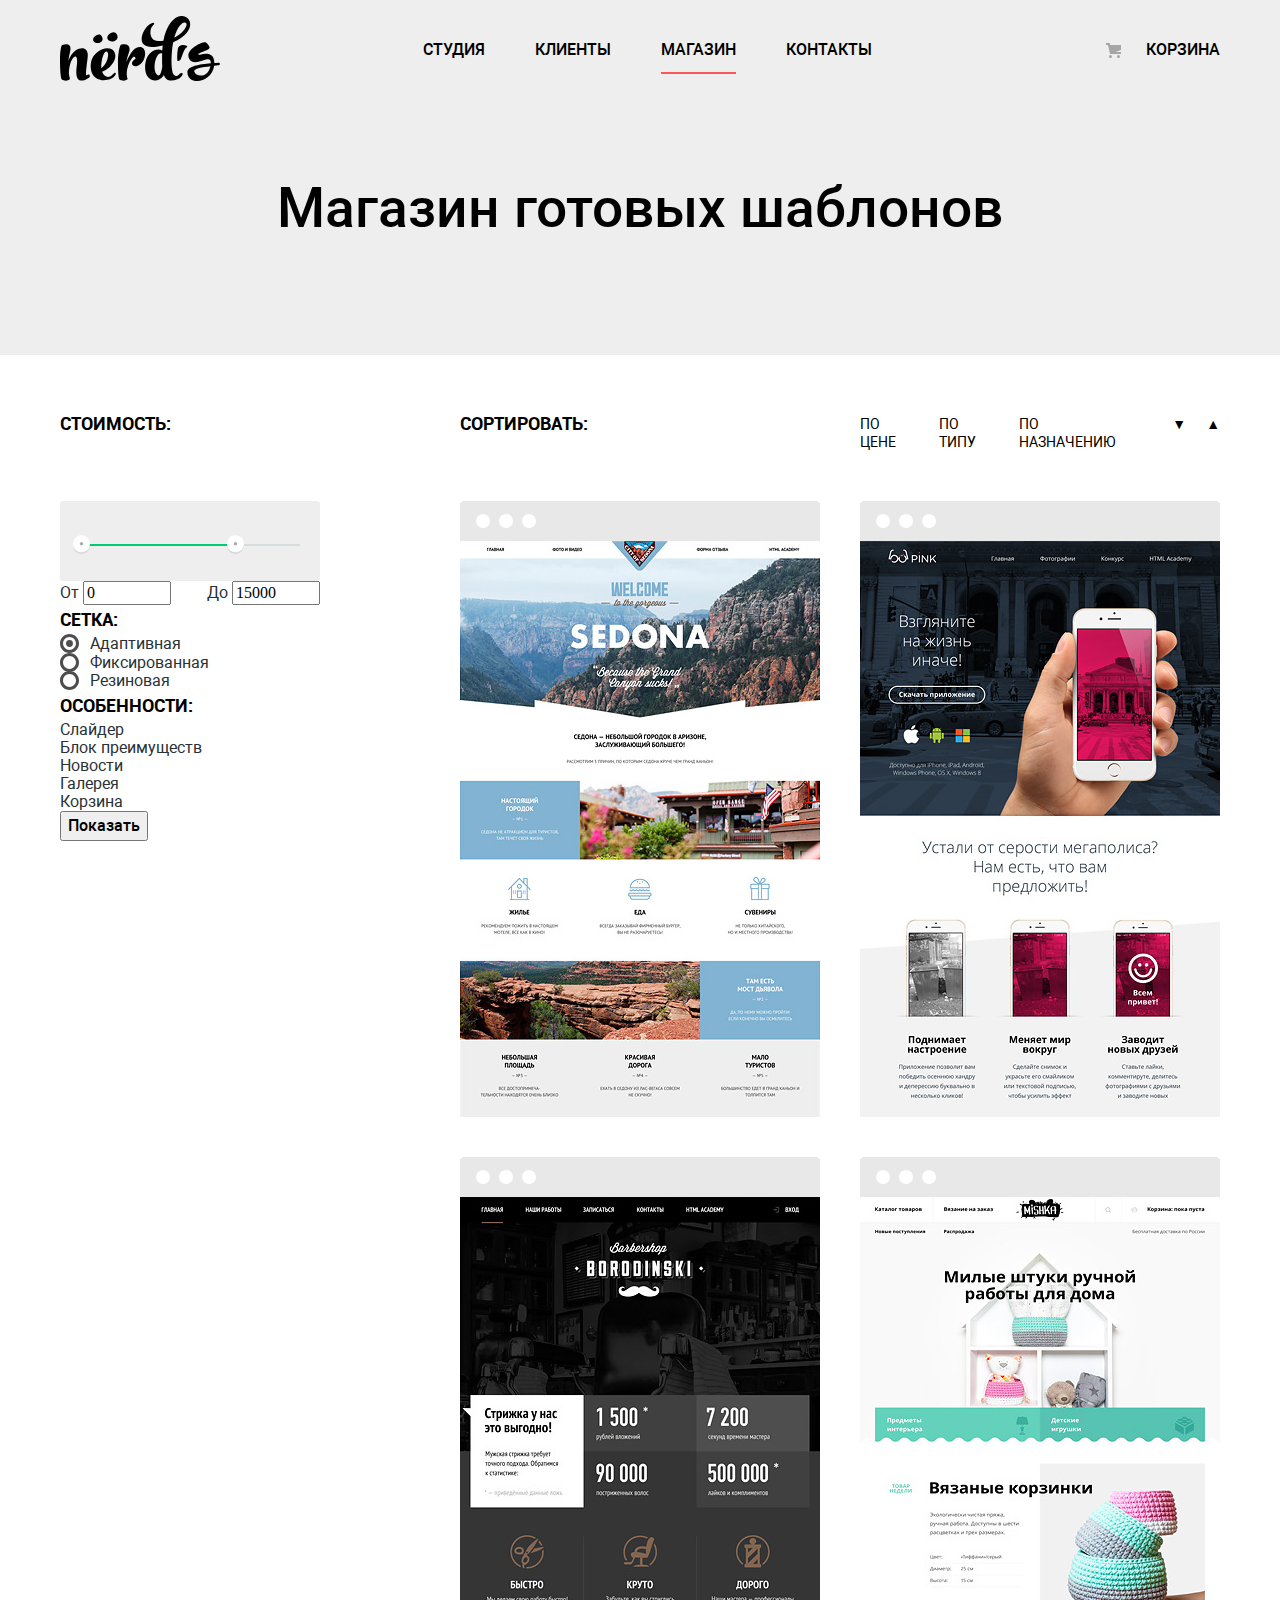
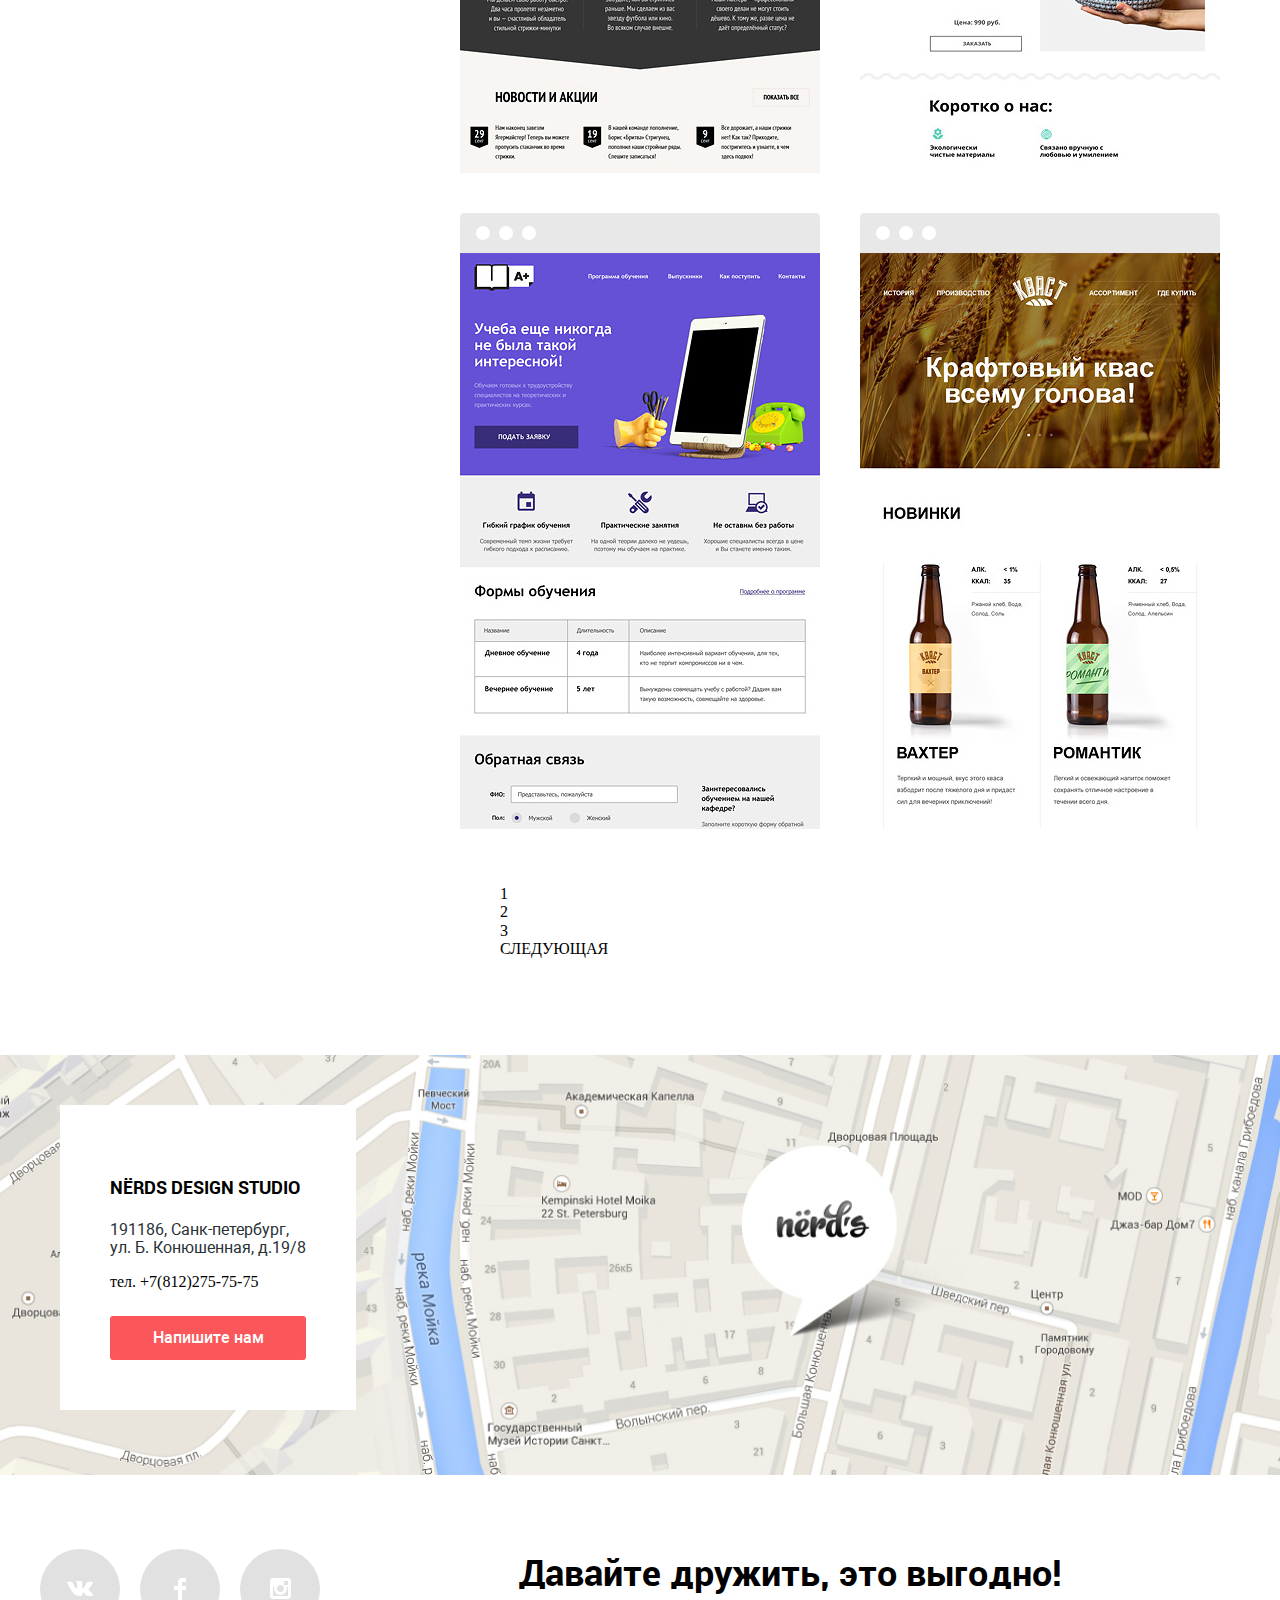
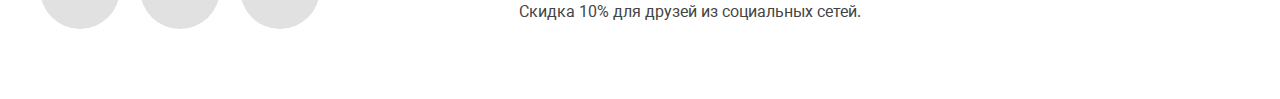
==== commit 271393f1: "#52 Завершаем вёрстку личного  проекта Attempt №1" ====
--- a/catalog.html
+++ b/catalog.html
@@ -9,7 +9,7 @@
   </head>
   <body>
     <header class="header catalog-header">
-      <div class="header-block container clearfix">
+      <div class="header-block container">
         <figure class="header-logo">
           <a href="index.html">
             <img src="img/nerds-logo.svg"  width="160" height="65" alt="Логотип компании «Нердс»">
@@ -20,235 +20,265 @@
           <a href="#">Клиенты</a>
           <a href="catalog.html" class="current">Магазин</a>
           <a href="#">Контакты</a>
-          <a href="#" class="basket">корзина</a>
         </nav>
+        <a href="#" class="basket">корзина</a>
       </div>
       <h1 class="page-title container">Магазин готовых шаблонов</h1>
     </header>
+    
     <main class="container">
       <div class="column-headings">
-        <div class="label">Стоимость:</div>
-        <div class="label">Сортировать:</div>
+        <div class="label-price">Стоимость:</div>
+        <div class="label-sort">Сортировать:</div>
         <div class="sequencer">
           <h2 class="visually-hidden">Фильтр продуктов по: цене, типу, названию; по убыванию-возрастанию</h2>
           <form class="filter-sequencer" method="get" action="#">
-            <fieldset>
-              <ul>
-                <li class="filter-option-sequencer">
-                  <button class="button-price">
+            <fieldset class="filter-nav">
+              <ul>
+                <li class="filter-option-sequencer">
+                  <a href="" class="button-price">
                   По цене
-                  </button>
-                </li>
-                <li class="filter-option-sequencer">
-                 <button class="button-type">
+                  </a>
+                </li>
+                <li class="filter-option-sequencer">
+                 <a href="" class="button-type">
                   По типу
-                  </button>
-                </li>
-                <li class="filter-option-sequencer">
-                  <button class="button-appointment">
+                  </a>
+                </li>
+                <li class="filter-option-sequencer">
+                  <a href="" class="button-appointment">
                   По назначению
-                  </button>
-                </li>
-              </ul>
-            </fieldset>
-            <fieldset>
-              <ul>
-                <li class="filter-option-sequencer">
-                  <button class="button-appointment"></button>
-                </li>
-                <li class="filter-option-sequencer">
-                  <button class="button-appointment"></button>
+                  </a>
+                </li>
+              </ul>
+            </fieldset>
+            <fieldset class="filter-arrow">
+              <ul>
+                <li class="filter-option-sequencer">
+                  <a href="" class="button-appointment-down">&#9660;</a>
+                </li>
+                <li class="filter-option-sequencer">
+                  <a href="" class="button-appointment-up">&#9650;</a>
                 </li>
               </ul>
             </fieldset>
           </form>
-      </div>
-      </div>
-      <section class="filters">
-        <h2 class="visually-hidden">Фильтр товаров</h2>
-        <form class="filter" method="get" action="#">
-          <div class="filter-price">
-            <div class="filter-price-slider">
-              <label class="visually-hidden" for="price-count">Стоимость</label>
-              <input type="range" id="price-count" name="price-count" min="1" max="15000" step="1">
-            </div>
-            <div class="filter-price-from">
-              <label for="from">От</label> 
-              <input type="number" min="1" max="15000" id="from" name="from" value="0">
-            </div>
-            <div class="filter-price-till">
-              <label for="till">До</label> 
-              <input type="number" min="1000" max="15000" id="till" name="till" value="15000">
-            </div>
-          </div>
-          <fieldset class="filter-type">
-            <legend>Сетка:</legend>
-            <ul>
-              <li class="filter-option">
-                <input class="visually-hidden filter-input filter-input-radio" type="radio" name="product-group" value="adaptiving" id="filter-adaptive" checked>
-                <label for="filter-adaptive">Адаптивная</label>
-              </li>
-              <li class="filter-option">
-                <input class="visually-hidden filter-input filter-input-radio" type="radio" name="product-group" value="fixed" id="filter-fixed">
-                <label for="filter-fixed">Фиксированная</label>
-              </li>
-              <li class="filter-option">
-                <input class="visually-hidden filter-input filter-input-radio" type="radio" name="product-group" value="rubber" id="filter-rubber">
-                <label for="filter-rubber">Резиновая</label>
-              </li>
-            </ul>
-          </fieldset>
-          <fieldset class="filter-extra">
-            <legend>Особенности:</legend>
-            <ul>
-              <li class="filter-option">
-                <input class="visually-hidden filter-input filter-input-checkbox" type="checkbox" name="slider" id="filter-slider" checked>
-                <label for="filter-slider">Слайдер</label>
-              </li>
-              <li class="filter-option">
-                <input class="visually-hidden filter-input filter-input-checkbox" type="checkbox" name="benefit-block" id="filter-benefit-block">
-                <label for="filter-benefit-block">Блок преимуществ</label>
-              </li>
-              <li class="filter-option">
-                <input class="visually-hidden filter-input filter-input-checkbox" type="checkbox" name="news" id="filter-news">
-                <label for="filter-news">Новости</label>
-              </li>
-              <li class="filter-option">
-                <input class="visually-hidden filter-input filter-input-checkbox" type="checkbox" name="gallery" id="filter-gallery">
-                <label for="filter-gallery">Галерея</label>
-              </li>
-              <li class="filter-option">
-                <input class="visually-hidden filter-input filter-input-checkbox" type="checkbox" name="basket" id="filter-basket" checked>
-                <label for="filter-basket">Корзина</label>
-              </li>
-            </ul>
-          </fieldset>
-          <button type="submit" class="filter-button">Показать</button>
-        </form>
-      </section>
-      <section class="catalog">
-        <h2 class="visually-hidden">Сайты и приложения предлагаемые компанией "Нердс"</h2>
-        <div class="catalog-list">
-          <div class="catalog-item">
-            <a href="#Седона">
-              <img src="img/img-sedona.jpg" width="360" height="576" alt="Вид странички - Sedona">
-            </a>
-            <!--Выпадающий список - заявка-->
-            <ul class="visible-in-hovard">
-              <li class="item-title">Sedona</li>
-              <li class="item-description">Информационный сайт<br>для туристов</li>
-              <li class="button-add-to-basket"><button class="button">9&#160;900&#160;руб</button></li>
-            </ul>
-          </div>
-          <div class="catalog-item">
-            <a href="#Pink">
-              <img src="img/img-pink.jpg" width="360" height="576" alt="Вид странички - Pink">
-            </a>
-            <!--Выпадающий список - заявка-->
-            <ul class="visible-in-hovard">
-              <li class="item-title">Sedona</li>
-              <li class="item-description">Информационный сайт<br>для туристов</li>
-              <li class="button-add-to-basket"><button class="button">9&#160;900&#160;руб</button></li>
-            </ul>
-          </div>
-          <div class="catalog-item">
-            <a href="#Borodinski">
-              <img src="img/img-barbershop.jpg" width="360" height="576" alt="Вид странички - Borodinski">
-            </a>
-            <!--Выпадающий список - заявка-->
-            <ul class="visible-in-hovard">
-              <li class="item-title">Sedona</li>
-              <li class="item-description">Информационный сайт<br>для туристов</li>
-              <li class="button-add-to-basket"><button class="button">9&#160;900&#160;руб</button></li>
-            </ul>
-          </div>
-          <div class="catalog-item">
-            <a href="#Mishka">
-              <img src="img/img-mishka.jpg" width="360" height="576" alt="Вид странички - Вязанные картинки">
-            </a>
-            <!--Выпадающий список - заявка-->
-            <ul class="visible-in-hovard">
-              <li class="item-title">Sedona</li>
-              <li class="item-description">Информационный сайт<br>для туристов</li>
-              <li class="button-add-to-basket"><button class="button">9&#160;900&#160;руб</button></li>
-            </ul>
-          </div>
-          <div class="catalog-item">
-            <a href="#Учеба">
-              <img src="img/img-aplus.jpg" width="360" height="576" alt="Вид странички - Учеба">
-            </a>
-            <!--Выпадающий список - заявка-->
-            <ul class="visible-in-hovard">
-              <li class="item-title">Sedona</li>
-              <li class="item-description">Информационный сайт<br>для туристов</li>
-              <li class="button-add-to-basket"><button class="button">9&#160;900&#160;руб</button></li>
-            </ul>
-          </div>
-          <div class="catalog-item">
-            <a href="#Кваст">
-              <img src="img/img-kvast.jpg" width="360" height="576" alt="Вид странички - Кваст">
-            </a>
-            <!--Выпадающий список - заявка-->
-            <ul class="visible-in-hovard">
-              <li class="item-title">Sedona</li>
-              <li class="item-description">Информационный сайт<br>для туристов</li>
-              <li class="button-add-to-basket"><button class="button">9&#160;900&#160;руб</button></li>
-            </ul>
-          </div>
-        </div>
-        <ul class="catalog-pagination">
-          <li class="pagination"><a href="#">1</a></li>
-          <li class="pagination pagination-current"><a>2</a></li>
-          <li class="pagination"><a href="#">3</a></li>
-          <li class="pagination"><a href="#">Следующая</a></li>
-        </ul>
-      </section>
+        </div>
+      </div>
+      
+      <div class="catalog-container">
+        <section class="filters-left">
+          <h2 class="visually-hidden">Фильтр товаров</h2>
+          <form class="filter" method="get" action="#">
+            <div class="filter-price">
+              <div class="filter-price-slider">
+                <label class="visually-hidden" for="price-count">Стоимость</label>
+                <input type="range" id="price-count" name="price-count" min="1" max="15000" step="1" class="visually-hidden">
+                <div class="input-range">
+                  <div class="line">
+                    <div class="from"></div>
+                    <div class="to"></div>
+                    <div class="progress"></div>
+                  </div>
+                </div>              
+              </div>
+              <div class="row">
+                <div class="filter-price-from">
+                  <label for="from">От</label>
+                  <input type="number" min="1" max="15000" id="from" name="from" value="0">
+                  
+                </div>
+                <div class="filter-price-till">
+                  
+                   <label for="till">До</label> 
+                  <input type="number" min="1000" max="15000" id="till" name="till" value="15000">
+                 
+                </div>
+              </div>
+            </div>
+            <fieldset class="filter-type">
+              <legend>Сетка:</legend>
+              <ul>
+                <li class="filter-option">
+                  <input class="visually-hidden filter-input filter-input-radio" type="radio" name="product-group" value="adaptiving" id="filter-adaptive" checked>
+                  <label for="filter-adaptive">Адаптивная</label>
+                </li>
+                <li class="filter-option">
+                  <input class="visually-hidden filter-input filter-input-radio" type="radio" name="product-group" value="fixed" id="filter-fixed">
+                  <label for="filter-fixed">Фиксированная</label>
+                </li>
+                <li class="filter-option">
+                  <input class="visually-hidden filter-input filter-input-radio" type="radio" name="product-group" value="rubber" id="filter-rubber">
+                  <label for="filter-rubber">Резиновая</label>
+                </li>
+              </ul>
+            </fieldset>
+            <fieldset class="filter-extra">
+              <legend>Особенности:</legend>
+              <ul>
+                <li class="filter-option">
+                  <input class="visually-hidden filter-input filter-input-checkbox" type="checkbox" name="slider" id="filter-slider" checked>
+                  <label for="filter-slider">Слайдер</label>
+                </li>
+                <li class="filter-option">
+                  <input class="visually-hidden filter-input filter-input-checkbox" type="checkbox" name="benefit-block" id="filter-benefit-block">
+                  <label for="filter-benefit-block">Блок преимуществ</label>
+                </li>
+                <li class="filter-option">
+                  <input class="visually-hidden filter-input filter-input-checkbox" type="checkbox" name="news" id="filter-news">
+                  <label for="filter-news">Новости</label>
+                </li>
+                <li class="filter-option">
+                  <input class="visually-hidden filter-input filter-input-checkbox" type="checkbox" name="gallery" id="filter-gallery">
+                  <label for="filter-gallery">Галерея</label>
+                </li>
+                <li class="filter-option">
+                  <input class="visually-hidden filter-input filter-input-checkbox" type="checkbox" name="basket" id="filter-basket" checked>
+                  <label for="filter-basket">Корзина</label>
+                </li>
+              </ul>
+            </fieldset>
+            <button type="submit" class="filter-button">Показать</button>
+          </form>
+        </section>
+        <section class="catalog">
+          <h2 class="visually-hidden">Сайты и приложения предлагаемые компанией "Нердс"</h2>
+          <div class="catalog-list">
+            <div class="catalog-item">
+              <a href="#Седона">
+                <img class="add" src="img/browser.svg" width="360" height="40" alt="Декорация">
+                <img src="img/img-sedona.jpg" width="360" height="576" alt="Вид странички - Sedona">
+              </a>
+              <!--Выпадающий список - заявка-->
+              <ul class="visible-in-hovard">
+                <li class="item-title">Sedona</li>
+                <li class="item-description">Информационный сайт<br>для туристов</li>
+                <li class="button-add-to-basket"><button class="button">9&#160;900&#160;руб</button></li>
+              </ul>
+            </div>
+            <div class="catalog-item">
+              <a href="#Pink">
+                <img class="add" src="img/browser.svg" width="360" height="40" alt="Декорация">
+                <img src="img/img-pink.jpg" width="360" height="576" alt="Вид странички - Pink">
+              </a>
+              <!--Выпадающий список - заявка-->
+              <ul class="visible-in-hovard">
+                <li class="item-title">Pinck up</li>
+                <li class="item-description">Продуктовый лендинг<br>приложения для iOS и Android</li>
+                <li class="button-add-to-basket"><button class="button">9&#160;900&#160;руб</button></li>
+              </ul>
+            </div>
+            <div class="catalog-item">
+              <a href="#Borodinski">
+                <img class="add" src="img/browser.svg" width="360" height="40" alt="Декорация">
+                <img src="img/img-barbershop.jpg" width="360" height="576" alt="Вид странички - Borodinski">
+              </a>
+              <!--Выпадающий список - заявка-->
+              <ul class="visible-in-hovard">
+                <li class="item-title">Barbershop</li>
+                <li class="item-description">Интернет-магазин<br>Для мужчин, да.</li>
+                <li class="button-add-to-basket"><button class="button">9&#160;900&#160;руб</button></li>
+              </ul>
+            </div>
+            <div class="catalog-item">
+              <a href="#Mishka">
+                <img class="add" src="img/browser.svg" width="360" height="40" alt="Декорация">
+                <img src="img/img-mishka.jpg" width="360" height="576" alt="Вид странички - Вязанные картинки">
+              </a>
+              <!--Выпадающий список - заявка-->
+              <ul class="visible-in-hovard">
+                <li class="item-title">Sedona</li>
+                <li class="item-description">Информационный сайт<br>для туристов</li>
+                <li class="button-add-to-basket"><button class="button">9&#160;900&#160;руб</button></li>
+              </ul>
+            </div>
+            <div class="catalog-item">
+              <a href="#Учеба">
+                <img class="add" src="img/browser.svg" width="360" height="40" alt="Декорация">
+                <img src="img/img-aplus.jpg" width="360" height="576" alt="Вид странички - Учеба">
+              </a>
+              <!--Выпадающий список - заявка-->
+              <ul class="visible-in-hovard">
+                <li class="item-title">Sedona</li>
+                <li class="item-description">Информационный сайт<br>для туристов</li>
+                <li class="button-add-to-basket"><button class="button">9&#160;900&#160;руб</button></li>
+              </ul>
+            </div>
+            <div class="catalog-item">
+              <a href="#Кваст">
+                <img class="add" src="img/browser.svg" width="360" height="40" alt="Декорация">
+                <img src="img/img-kvast.jpg" width="360" height="576" alt="Вид странички - Кваст">
+              </a>
+              <!--Выпадающий список - заявка-->
+              <ul class="visible-in-hovard">
+                <li class="item-title">Sedona</li>
+                <li class="item-description">Информационный сайт<br>для туристов</li>
+                <li class="button-add-to-basket"><button class="button">9&#160;900&#160;руб</button></li>
+              </ul>
+            </div>
+          </div>
+          <ul class="catalog-pagination">
+            <li class="pagination"><a href="#">1</a></li>
+            <li class="pagination pagination-current"><a>2</a></li>
+            <li class="pagination"><a href="#">3</a></li>
+            <li class="pagination"><a href="#">Следующая</a></li>
+          </ul>
+        </section>
+      </div>
     </main>
-    <footer class="footer">     
-      <section class="footer-conectiondata">
-        <h2 class="visually-hidden">Контактные данные компании "Нердс"</h2>
-        <strong>Nerds design studio</strong>
-        <p>191186, Санк-петербург,<br>ул. Б. Конюшенная, д.19/8<br><br>тел. +7(812)275-75-75</p>
-        <!-- Форма "напишите нам" -->
-        <form class="feedback-form" action="#url" method="post">
-          <h2>Напишите нам</h2>
-          <p class="feedback-item">
-            <label for="feedback-name">Ваше имя:</label>
-            <input id="feedback-name" type="text" name="name" value="" placeholder="Имя Фамилия">
-          </p>
-          <p class="feedback-item">
-            <label for="feedback-mail">Ваш email:</label>
-            <input id="feedback-mail" type="email" name="mail" value="" placeholder="email@example.com">
-          </p>
-          <p class="feedback-item">
-            <label for="feedback-message">Текст письма:</label>
-            <textarea id="feedback-message" rows="4" cols="25" name="message" placeholder="В свободной форме"></textarea>
-          </p>
-          <button class="button" type="submit">Отправить</button>
-          <button class="modal-close" type="button">Закрыть</button>
-        </form>
-        <!-- Форма "напишите нам" -->
-      </section>
-      <section class="footer-map">
-        <h2 class="visually-hidden">Как к нам добраться</h2>
-        <div class="footer-img-map">
+     <footer>
+      <div class="map">
+        <h2 class="visually-hidden">Как к нам добраться: Офиса компании Нередс: Санк-петербург, ул. Б. Конюшенная, д.19/8</h2>
+        <iframe class="map-script" src="https://yandex.ru/map-widget/v1/?um=constructor%3Adf2fb8f2e39f8646bbb88508b58f5d2da7469fd56c5a8c43e872352237a4186b&amp;source=constructor" width="100%" height="420" frameborder="0"></iframe>
+        <div class="container">
+          <div class="map-block">
+            <h3 class="map-block-title">NЁrds design studio</h3>
+            <p class="map-block-info">191186, Санк-петербург, <br>ул. Б. Конюшенная, д.19/8</p>
+            <a class="map-block-info" href="tel:+78122757575">тел. +7(812)275-75-75</a>
+            <a href="feedback.html" class="button btn map-btn">Напишите нам</a>
+          </div>
+        </div>
+      </div>
+      <div class="footer-social container clearfix">
+        <div class="footer-left-column">
+          <a href="#" class="footer-btn"><img src="img/vk-icon.svg" alt="vk social" width="26" height="15"></a>
+          <a href="#" class="footer-btn"><img src="img/fb-icon.svg" alt="fb social" width="12" height="22"></a>
+          <a href="#" class="footer-btn"><img src="img/insta-icon.svg" alt="in social" width="21" height="21"></a>
+        </div>
+        <section class="footer-right-column">
           <div>
-            <img src="img/map-marker.jpg" width="1440" height="416" alt="Офиса компании Нередс: Санк-петербург, ул. Б. Конюшенная, д.19/8">
-          </div>
-        </div>
-      </section>            
-      <div class="footer-social">
-        <p class="b">Давайте дружить, это выгодно!</p>
-        <p>Скидка 10% для друзей из социальных сетей</p> 
-        <ul>
-          <li><a class="social-button" href="#">Вконтакте</a></li>
-          <li><a class="social-button" href="#">Фейсбук</a></li>
-          <li><a class="social-button" href="#">Инстаграм</a></li>
-        </ul>
+            <h2 class="footer-title">Давайте дружить, это выгодно!</h2>
+            <p class="footer-info">Скидка 10% для друзей из социальных сетей.</p>
+          </div>
+        </section>
       </div>
     </footer>
+    <!-- Форма "напишите нам" -->
+    <form class="feedback" action="#" method="post">
+        <h2>Напишите нам</h2>
+        <div class="row">
+          <div class="col">
+            <label>
+              Ваше имя:
+              <input type="text" name="name" placeholder="Имя Фамилия"/>
+            </label>
+          </div>
+          <div class="col">
+            <label>
+              Ваш email:
+              <input type="email" name="email" placeholder="email@example.com"/>
+            </label>
+          </div>
+        </div>
+        <div class="message">
+          <label>
+            Текст письма:
+            <textarea name="message" rows="5" placeholder="В свободной форме"></textarea>
+          </label>
+        </div>
+        <button class="button">Отправить</button>
+        <a href="#" class="feedback-close-btn"></a>
+      </form>
+    <!-- Форма "напишите нам" -->
   </body>
-</html>
-
-
-
+</html>--- a/css/styles.css
+++ b/css/styles.css
@@ -22,11 +22,9 @@
 }
 
 /* ГЛОБАЛЬНЫЕ НАСТРОЙКИ */
-
 body {
   margin: 0;
   padding: 0;
-  min-width: 1200px;
   text-transform: uppercase;
   background-color: #FFFFFF;
   color: #000000;
@@ -40,18 +38,17 @@
   padding: 0;
   clip: rect(0, 0, 0, 0);  
 }
-
 a {
   text-decoration: none;
-}
-
+  color: #000000;
+}
 .navigation {
   background-color: #EEEEEE;
 }
 .navigation,
 .slider-list,
-.self-advertising-leftcolumn,
-.self-advertising-rightcolumn-text ul,
+.self-advertising-leftcolumn ul,
+.self-advertising-rightcolumn ul,
 .footer-social ul,
 .filter-sequencer ul,
 .filter-type ul,
@@ -71,18 +68,18 @@
 .basket a:focus {
   color: #fb565a;
 }
-
 .container {
-  width: 1200px;
+  max-width: 1200px;
   margin: auto;
   padding: 0 20px;
   box-sizing: border-box;
 }
-
 /* ГЛОБАЛЬНЫЕ НАСТРОЙКИ */
+
 /* ШРИФТЫ */
 
 .site-navigation a,
+a.basket,
 .filter-button {
   font-family: RobotoMedium, Arial, sans-serif;
   font-size: 16px;
@@ -125,14 +122,22 @@
   font-weight: 700;
   color: #283136;
 }
+.column-headings .label-price,
+.column-headings .label-sort {
+  font-family: RobotoBold, Arial, sans-serif;
+  font-size: 18px;
+  line-height: 18px;
+  font-weight: 700;
+}
 .self-advertising-leftcolumn h3,
-.feedback-form h2 {
+.feedback h2 {
   font-family: RobotoMedium, Arial, sans-serif;
   font-size: 45px;
   line-height: 45px;
   font-weight: 500;
   color: #000000;
   text-transform: none;
+  margin: 0;
 }
 .self-advertising h4 {
   font-family: RobotoBold, Arial, sans-serif;
@@ -142,7 +147,7 @@
   color: #000000;
 }
 .self-advertising-rightcolumn-text li,
-.footer-conectiondata p,
+.map-block p,
 .filter-price label,
 .filter-option label,
 .filter-extra li {
@@ -159,7 +164,7 @@
   line-height: 10px;
   font-weight: 700;
 }
-.footer-conectiondata strong,
+.map-block h3,
 .column-headings .label,
 .filter-type legend,
 .filter-extra legend {
@@ -168,14 +173,20 @@
   line-height: 30px;
   font-weight: 700;
 }
-.feedback-item label {
+.feedback label {
   font-family: RobotoBold, Arial, sans-serif;
   font-size: 16px;
   line-height: 18px;
   font-weight: 700;
   color: #283136;
-}
-.footer-social .b {
+  text-transform: none;
+}
+.feedback label input,
+.feedback label textarea{
+  font-family: RobotoRegular, Arial, sans-serif;
+  font-weight: 400;
+}
+.footer-social .footer-title {
   font-family: RobotoBold, Arial, sans-serif;
   font-size: 36px;
   line-height: 36px;
@@ -210,16 +221,76 @@
   color: #666666;
   text-transform: none;
 }
-
 /* ШРИФТЫ */
+
+
 /* ОФОРМЛЕНИЕ МЕНЮ */
-
-
-
-
+.header {
+  background-color: #eeeeee;
+}
+.header-logo {
+  margin-left: 0;
+}
+.header .header-block {
+  display: flex;
+  justify-content: space-between;
+  align-items: center;
+  flex-wrap: wrap;
+}
+.site-navigation {
+  flex: 1;
+  text-align: center;
+  font-size: 0;
+  margin-left: -120px;
+  margin-bottom: -10px;
+}
+.site-navigation a {
+  display: inline-block;
+  margin-left: 50px;
+  font-size: 16px;
+  border-bottom: solid 2px transparent;
+  padding-bottom: 10px;
+}
+.header a.basket {
+  border-bottom: solid 2px transparent;
+  padding-bottom: 10px;
+  margin-bottom: -10px;
+}
+.header .current {
+  border-color: #fb565a;
+}
+.header a.basket:before {
+  content: "";
+  display: inline-block;
+  width: 16px;
+  height: 16px;
+  margin-right: 25px;
+  vertical-align: middle;
+  background: url(../img/cart-icon.svg) no-repeat center center;
+}
+.header-logo:hover,
+.header-logo:focus {
+  opacity: .8;
+}
+.header-logo:active {
+  opacity: .3;
+}
+.site-navigation a:hover,
+.site-navigation a:focus,
+a.basket:hover,
+a.basket:focus {
+  color: #fb565a;
+}
+.site-navigation a:active,
+a.basket:active {
+  opacity: .3;
+}
+a.basket:active:before {/*эта херня не сработала, корзина опасится*/
+  opacity: 1;
+}
 /* ОФОРМЛЕНИЕ МЕНЮ */
 
-/* Слайдер в index */
+/* СЛАЙДЕР В index */
 .slider {
   position: relative;
   background-color: #EEEEEE;
@@ -229,10 +300,8 @@
   left: 50%;
   bottom: 104px;
   z-index: 100;
-  
   width: 160px;
   height: 18px;
-
   text-align: center;
   font-size: 0;
   transform: translateX(-50%);
@@ -243,8 +312,6 @@
   width: 18px;
   height: 18px;
   padding: 8px;
-    
-  
   border-radius: 50%;
   cursor: pointer;
 }
@@ -267,39 +334,30 @@
   display: none;
   padding: 78px 0 80px 0;
 }
-/*.slider-item:nth-child(1) {
-  display: blo ck;
-}*/
 .slider-item:nth-child(1) {
   background-image: url("../img/index-slide1.png");
   background-repeat: no-repeat;
   background-position: 93% 18px;
 }
-
 .slider-item:nth-child(2) {
   background-image: url("../img/index-slide2.png");
   background-repeat: no-repeat;
   background-position: 100% 0;
 }
-
 .slider-item:nth-child(3) {
   background-image: url("../img/index-slide3.png");
   background-repeat: no-repeat;
   background-position: 100% 20px;
 }
-
 #product-1:checked ~ .slider-list .slider-item:nth-child(1) {
   display: block;
 }
-
 #product-2:checked ~ .slider-list .slider-item:nth-child(2) {
   display: block;
 }
-
 #product-3:checked ~ .slider-list .slider-item:nth-child(3) {
   display: block;
 }
-
 #product-1:checked ~ .slider-controls .slider-controls-item--1::before,
 #product-2:checked ~ .slider-controls .slider-controls-item--2::before,
 #product-3:checked ~ .slider-controls .slider-controls-item--3::before {
@@ -315,7 +373,6 @@
   border: 2px solid #c1c1c1;
   border-radius: 50%;
 }
-
 .slider-item h3 {
   max-width: 600px;
   margin: 0;
@@ -324,62 +381,518 @@
   line-height: 55px;
   font-weight: 500;
 }
-
 .slider-item p {
   max-width: 430px;
   margin: 0;
   margin-bottom: 38px;
 }
-
 .button {
   display: block;
   width: 240px;
   padding: 13px 0;
-  
   font-size: 16px;
   line-height: 18px;
   color: #ffffff;
   text-transform: uppercase;
   text-align: center;
   text-decoration: none;
-  
   background-color: #fb565a;
   border-radius: 3px;
   border: none;
 }
-
 .button:hover,
 .button:focus {
   background-color: #e74246;
 }
-
 .button:active {
   color: rgba(255, 255, 255, 0.3);
-  
   background-color: #d7373b;
   box-shadow: 0 3px rgba(0, 0, 0, 0.1) inset;
 }
-
-/* Слайдер в index */
-
-
-
-
-
-
-
-
-
-
-
-
-
-
-
-
-
-
-
-
-
-
+/* СЛАЙДЕР В index */
+
+
+/* СЕКЦИЯ СЕРВИС */
+.service {
+  display: flex;
+  max-width: 1100px;
+  justify-content: space-between;
+  align-items: flex-start;
+  flex-wrap: wrap;
+  padding: 80px 0;
+}
+.service article {
+  max-width: 300px;
+}
+.offered-service p {
+  max-width: 250px;
+}
+.service .button {
+  width: 160px;
+}
+.app-site .button {
+  background-color: #00ca74;
+}
+.presentation-site .button {
+  background-color: #efc84a;
+}
+.app-site .button:hover,
+.app-site .button:focus {
+  background-color: #00bc6c;
+}
+.app-site.button:active {
+  color: rgba(255, 255, 255, 0.3);
+  background-color: #00aa62;
+  box-shadow: 0 3px rgba(0, 0, 0, 0.1) inset;
+}
+.presentation-site .button:hover,
+.presentation-site .button:focus {
+  background-color: #eab534;
+}
+.presentation-site .button:active {
+  color: rgba(255, 255, 255, 0.3);
+  background-color: #e5a722;
+  box-shadow: 0 3px rgba(0, 0, 0, 0.1) inset;
+}
+/* СЕКЦИЯ СЕРВИС */
+
+/* СЕКЦИЯ self-advertising */
+.self-advertising {
+  display: flex;
+  justify-content: space-between;
+  padding: 40px 0;
+  border-bottom: solid 2px #eeeeee;
+  border-top: solid 2px #eeeeee;
+}
+.self-advertising .self-advertising-leftcolumn {
+  flex: 1;
+  max-width: 700px;
+}
+.self-advertising-leftcolumn .motto {
+  margin-top: 40px;
+  margin-bottom: 36px;
+}
+
+.self-advertising-leftcolumn p {
+  width: 615px;
+  margin: 20px 0;
+}
+.self-advertising-leftcolumn li {
+  position: relative;
+  padding-bottom: 13px;
+}
+.self-advertising-leftcolumn li:before {
+  position: absolute;
+  top: 9px;
+  left: -38px;
+  width: 25px;
+  content: "";
+  border: 1px solid #fb565a;
+}
+.self-advertising-rightcolumn-text h4 {
+  text-align: center;
+}
+.self-advertising-rightcolumn-text ul {
+  padding: 0;
+}
+.self-advertising-rightcolumn-text sup {
+  top: -0.25em;
+}
+.self-advertising-rightcolumn-text li {
+  display: inline-block;
+  justify-content: space-between;
+  padding-right: 5px;
+  align-items: flex-start;
+  flex-wrap: wrap;
+}
+.self-advertising-rightcolumn-text span {
+  display: block;
+  margin: 20px 0 10px;
+}
+/* СЕКЦИЯ self-advertising */
+
+/* СЕКЦИЯ advertising */
+.advertising {
+  display: flex;
+  justify-content: center;
+  align-items: center;
+  flex-wrap: wrap;
+  padding:  40px 0;
+  border-bottom: solid 2px #eeeeee;
+}
+.advertising a {
+  line-height: 90px;
+}
+.advertising-blok img {
+  opacity: .2;
+  display: inline-block;
+  vertical-align: middle;
+}
+.advertising-blok img:hover,
+.advertising-blok img:focus {
+  opacity: 1;
+}
+.advertising-blok img:active {
+  opacity: .1;
+}
+.advertising a:after {
+  content: "";
+  display: inline-block;
+  border-right: solid 2px #000000;
+  opacity: .2;
+  height: 55px;
+  vertical-align: middle;
+  margin: 0 50px;
+}
+.advertising .blok4:after {
+  content: "";
+  border-right: none;
+  margin: 0;
+}
+
+/* СЕКЦИЯ advertising */
+
+/* ============ Страница каталог ============================ */
+
+.catalog-header {
+  height: 355px;
+}
+h1.page-title {
+  text-align: center;
+  margin-top: 80px;
+}
+
+
+/* header filtr*/
+.column-headings,
+.filter-sequencer {
+  display: flex;
+  justify-content: space-between;
+  align-items: flex-start;
+}
+.column-headings .label-price {
+  width: 260px;
+  margin-top: 60px;
+  margin-right: 140px;
+}
+.column-headings .label-sort,
+.column-headings .filter-sequencer {
+  width: 360px;
+  margin-top: 60px;
+  margin-bottom: 50px;
+}
+.filter-sequencer {
+  margin-left: 40px;
+}
+.filter-sequencer fieldset {
+  border: none;
+  padding: 0;
+  margin: 0;
+}
+.filter-sequencer ul {
+  display: flex;
+  justify-content: space-between;
+  align-items: flex-start;
+  padding: 0;
+  margin: 0;
+}
+.filter-sequencer a {
+  font-size: 14px;
+  
+  line-height: 14px;
+  margin-right: 30px;
+}
+.filter-nav {
+  flex: 1;
+}
+.filter-arrow a {
+  margin: 0 0 0 20px;
+}
+/* header filtr*/
+
+
+/* left filter */
+.catalog-container {
+  display: flex;
+  justify-content: space-between;
+  align-items: flex-start;
+}
+.catalog-container .filters-left {
+  width: 260px;
+  margin-right: 140px;
+}
+.filters-left fieldset {
+  border: none;
+  padding: 0;
+  margin: 0;
+}
+.filters-left ul {
+  padding: 0;
+  margin: 0;
+}
+.filters-left .row {
+  display: flex;
+  justify-content: space-between;
+  align-items: flex-start;
+}
+.input-range {
+  width: 260px;
+  text-align: center;
+  background-color: #eeeeee;
+  height: 80px;
+  line-height: 80px;
+  box-sizing: border-box;
+  border-radius: 3px;
+  border: none;
+}
+.input-range .line {
+  position: relative;
+  display: inline-block;
+  width: 220px;
+  height: 2px;
+  margin: 0 auto;
+  background-color: #d7dcde;
+}
+.input-range .progress {
+  width: 70%;
+  height: 2px;
+  background-color: #00ca74;
+}
+.input-range .from,
+.input-range .to {
+  position: absolute;
+  left: 0%;
+  margin-top: -9px;
+  margin-left: -9px;
+  width: 20px;
+  height: 20px;
+  background: url(../img/filter-button.svg) no-repeat center center;
+  background-size: contain;
+}
+.input-range .to {
+  left: 70%;
+}
+.filter-type input[type="radio"] + label {
+  background: url(../img/radio-off.svg) no-repeat left center;
+  background-size: contain;
+  padding-left: 30px;
+  width: 20px;
+  height: 20px;
+  cursor: pointer;
+}
+.filter-type input[type="radio"]:checked + label {
+  background: url(../img/radio-on.svg) no-repeat left center;
+  background-size: contain;
+}
+/* left filter */
+/* каталог майн*/
+
+.catalog-container .catalog {
+  flex: 1;
+}
+.catalog-list {
+  display: flex;
+  justify-content: space-between;
+  align-items: flex-start;
+  flex-wrap: wrap;
+}
+.catalog-list ul {
+  padding: 0;
+  margin: 0;
+}
+.catalog-list .catalog-item {
+  width: 360px;
+  position: relative;
+  margin-bottom: 40px;
+  line-height: 0;
+}
+.catalog-item .add {
+  opacity: .12;
+}
+.catalog-item .visible-in-hovard {
+  position: absolute;
+  bottom: 0;
+  left: 0;
+  right: 0;
+  padding: 30px 80px 40px;
+  background-color: #eeeeee;
+  opacity: 0;
+  transition: all .5s ease;
+  text-align: center;
+}
+.catalog-item:hover .visible-in-hovard,
+.catalog-item:hover .add {
+  opacity: 1;
+  cursor: auto;
+}
+.catalog-item .button {
+  width: 100%;
+  padding: 13px 15px;
+}
+.catalog-item .button-add-to-basket {
+  width: auto;
+}
+.catalog-item .item-description {
+  margin: 20px 0 30px;
+}
+
+/* каталог майн*/
+
+
+
+/* ============ Страница каталог ============================ */
+
+/* КАРТА */
+.map {
+  position: relative;
+  margin-top: 80px;
+}
+.map-script {
+  width: 100%;
+  background: url(../img/map-marker.jpg) no-repeat center center;
+  background-size: cover;
+}
+.map-block {
+  position: absolute;
+  z-index: 900;
+  top: 50px;
+  background-color: #ffffff;
+  padding: 50px;
+}
+.map-btn {
+  width: auto;
+  margin-top: 25px;
+}
+.map-block a {
+  text-transform: none;
+}
+/* КАРТА */
+
+/* ФУТЕР */
+.footer-social {
+  display: flex;
+  justify-content: space-between;
+  align-items: center;
+  font-size: 0;
+  padding: 70px 0;
+}
+.footer-btn {
+  display: inline-block;
+  width: 80px;
+  height: 80px;
+  line-height: 80px;
+  border-radius: 50%;
+  background: #e1e1e1;
+  text-align: center;
+  margin-right: 20px;
+  cursor: pointer;
+}
+.footer-btn img {
+  vertical-align: middle;
+  user-select: none;
+}
+.footer-btn:hover,
+.footer-btn:focus {
+  background-color: #fb565a;
+}
+
+.footer-btn:active {
+  background-color: #d7373b;
+}
+.footer-btn:active img {
+  opacity: .3;
+}
+.footer-right-column {
+  flex: 1;
+  display: flex;
+  justify-content: center;
+  align-items: center;
+}
+.footer-social .footer-title {
+  margin: 0;
+}
+.footer-social .footer-info {
+  margin: 10px 0 0;
+}
+/* ФУТЕР */
+
+/* ВЕРСТКА СКРЫТОЙ ФОРМЫ */
+.feedback {
+  position: fixed;
+  display: none;
+  max-width: 960px; 
+  top: 5%;
+  left: 0;
+  right: 0;
+  margin: auto;
+  box-sizing: border-box;
+  padding: 65px 100px 85px;
+  box-shadow: 0 20px 40px 0 rgba(0, 1, 1, .75);
+  background: #FFFFFF;
+  z-index: 1000;
+}
+.feedback h2{
+  margin-bottom: 35px;
+}
+.feedback-close-btn {
+  position: absolute;
+  right: 90px;
+  top: 80px;
+  opacity: .3;
+  display: block;
+  background: url(../img/close-cross.svg) no-repeat center center;
+  width: 20px;
+  height: 20px;
+}
+.feedback-close-btn:hover{
+  opacity: 1;
+}
+.feedback-close-btn:active{
+  opacity: .1;
+}
+.feedback .row {
+  display: flex;
+  justify-content: space-between;
+  margin-left: -30px;
+  margin-bottom: 35px;
+}
+.feedback .row .col{
+  flex: 1;
+  margin-left: 30px;
+}
+.feedback input,
+.feedback textarea {
+  display: block;
+  width: 100%;
+  margin-top: 10px;
+  box-sizing: border-box;
+  padding: 15px;
+  border: solid 2px #d7dcde;
+  border-radius: 2px;
+  outline: none;
+}
+.feedback textarea {
+  width: 100%;
+  margin-bottom: 45px;
+  max-width: 100%;
+  min-width: 100%;
+}
+.feedback input:hover,
+.feedback textarea:hover {
+  border-color: #b4b9bb;
+}
+.feedback input:focus,
+.feedback textarea:focus {
+  border-color: #000000;
+  color: #000000;
+}
+.feedback input.error::placeholder,
+.feedback textarea.error::placeholder,
+.feedback input.error,
+.feedback textarea.error {
+  border-color: #e74246;
+  color: #e74246;
+}
+/* ВЕРСТКА СКРЫТОЙ ФОРМЫ */
+
+
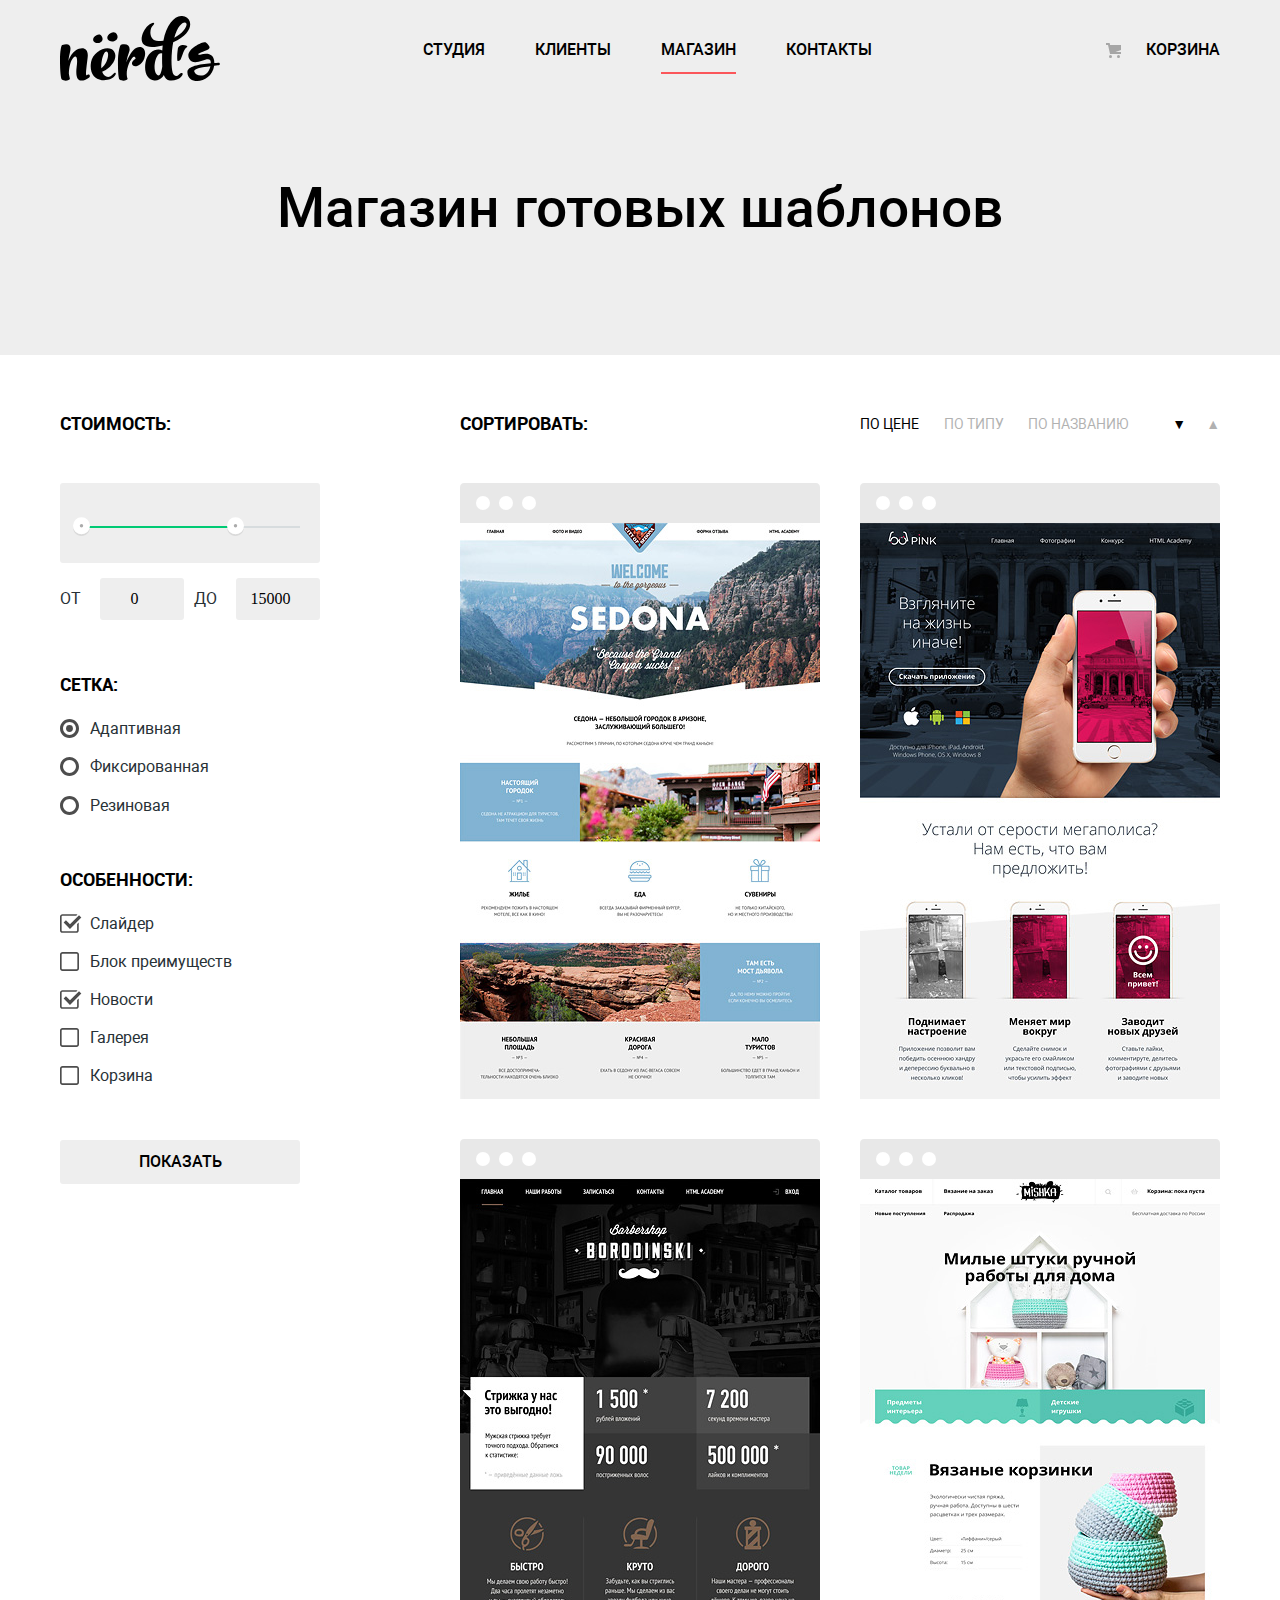
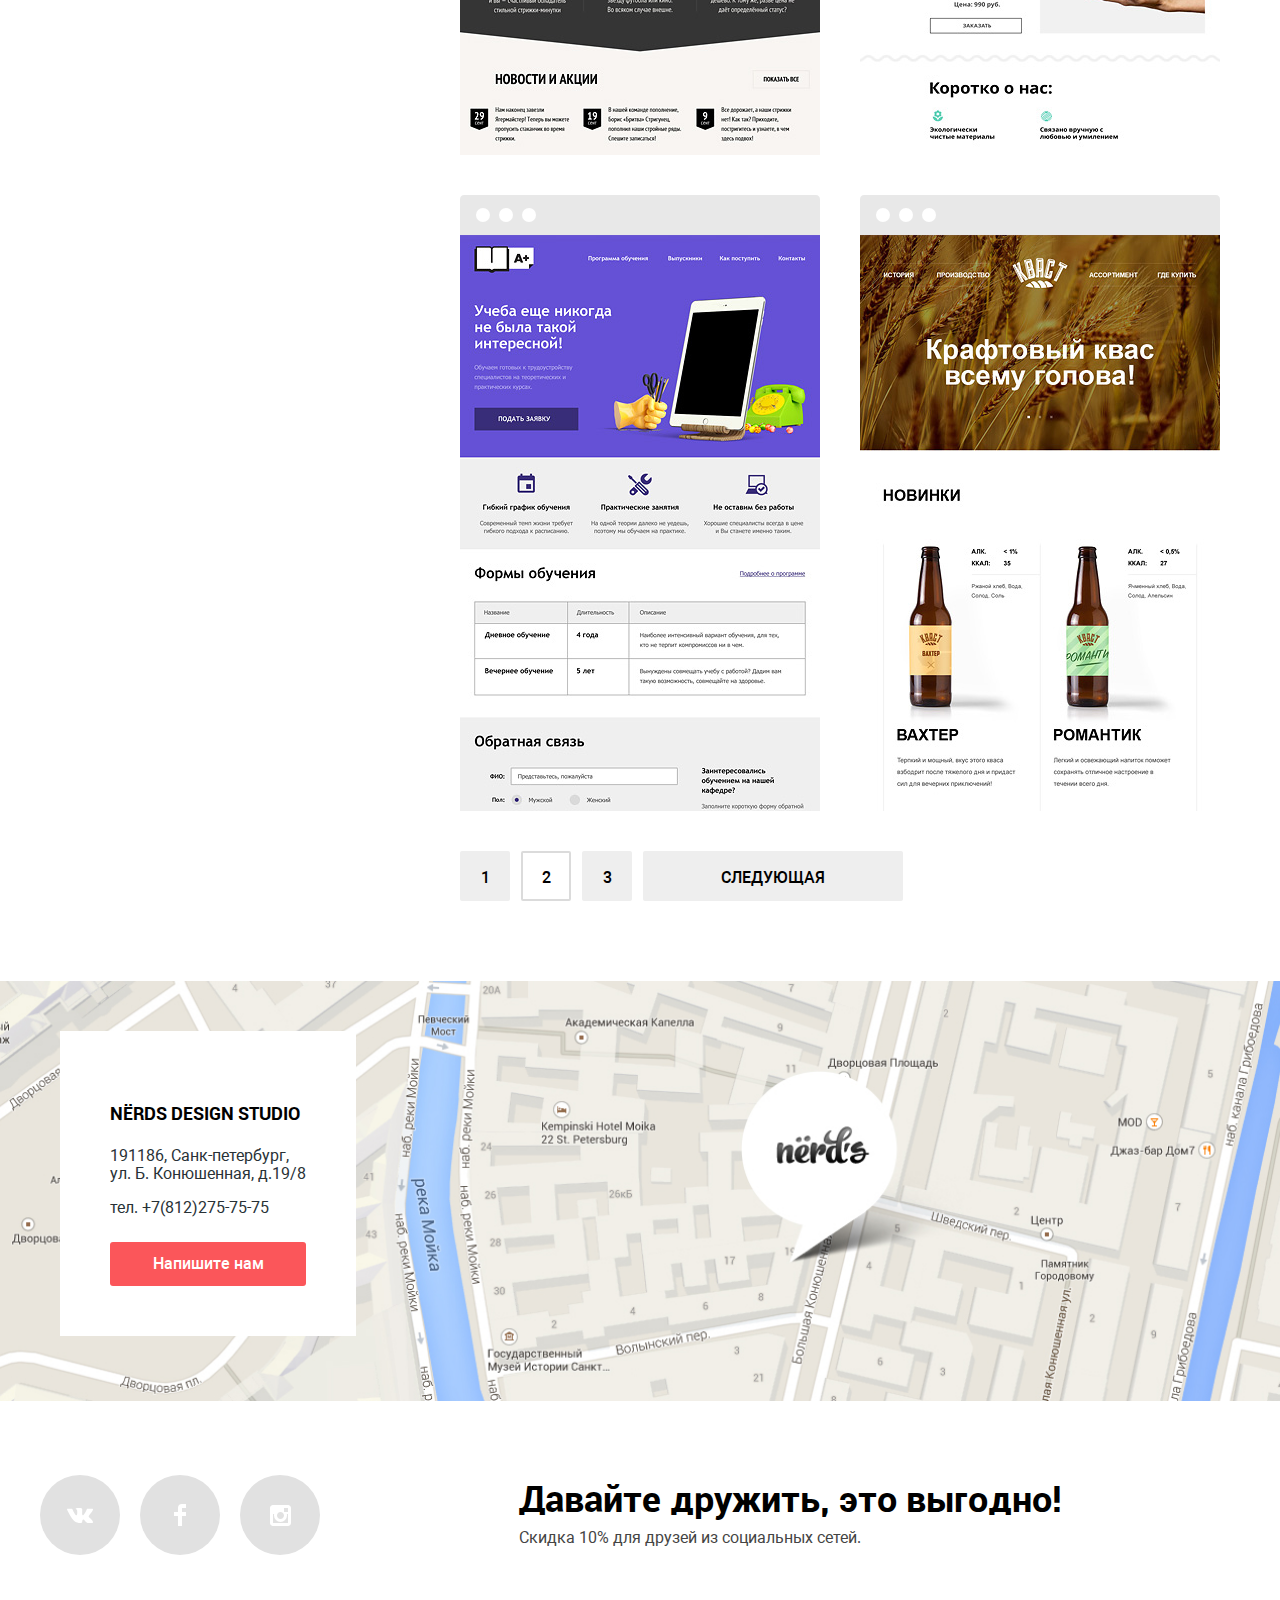
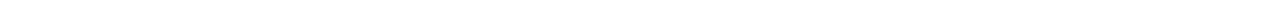
==== commit f917e1b9: "Для финальной проверки" ====
--- a/catalog.html
+++ b/catalog.html
@@ -25,7 +25,6 @@
       </div>
       <h1 class="page-title container">Магазин готовых шаблонов</h1>
     </header>
-    
     <main class="container">
       <div class="column-headings">
         <div class="label-price">Стоимость:</div>
@@ -36,19 +35,13 @@
             <fieldset class="filter-nav">
               <ul>
                 <li class="filter-option-sequencer">
-                  <a href="" class="button-price">
-                  По цене
-                  </a>
-                </li>
-                <li class="filter-option-sequencer">
-                 <a href="" class="button-type">
-                  По типу
-                  </a>
-                </li>
-                <li class="filter-option-sequencer">
-                  <a href="" class="button-appointment">
-                  По назначению
-                  </a>
+                  <a href="#" class="button-price">По цене</a>
+                </li>
+                <li class="filter-option-sequencer">
+                  <a href="#" class="button-type">По типу</a>
+                </li>
+                <li class="filter-option-sequencer">
+                  <a href="#" class="button-appointment">По названию</a>
                 </li>
               </ul>
             </fieldset>
@@ -65,7 +58,6 @@
           </form>
         </div>
       </div>
-      
       <div class="catalog-container">
         <section class="filters-left">
           <h2 class="visually-hidden">Фильтр товаров</h2>
@@ -86,13 +78,10 @@
                 <div class="filter-price-from">
                   <label for="from">От</label>
                   <input type="number" min="1" max="15000" id="from" name="from" value="0">
-                  
                 </div>
                 <div class="filter-price-till">
-                  
-                   <label for="till">До</label> 
+                  <label for="till">До</label> 
                   <input type="number" min="1000" max="15000" id="till" name="till" value="15000">
-                 
                 </div>
               </div>
             </div>
@@ -125,7 +114,7 @@
                   <label for="filter-benefit-block">Блок преимуществ</label>
                 </li>
                 <li class="filter-option">
-                  <input class="visually-hidden filter-input filter-input-checkbox" type="checkbox" name="news" id="filter-news">
+                  <input class="visually-hidden filter-input filter-input-checkbox" type="checkbox" name="news" id="filter-news" checked>
                   <label for="filter-news">Новости</label>
                 </li>
                 <li class="filter-option">
@@ -133,12 +122,12 @@
                   <label for="filter-gallery">Галерея</label>
                 </li>
                 <li class="filter-option">
-                  <input class="visually-hidden filter-input filter-input-checkbox" type="checkbox" name="basket" id="filter-basket" checked>
+                  <input class="visually-hidden filter-input filter-input-checkbox" type="checkbox" name="basket" id="filter-basket">
                   <label for="filter-basket">Корзина</label>
                 </li>
               </ul>
             </fieldset>
-            <button type="submit" class="filter-button">Показать</button>
+            <button type="submit" class="filter-button button">Показать</button>
           </form>
         </section>
         <section class="catalog">
@@ -164,7 +153,7 @@
               <!--Выпадающий список - заявка-->
               <ul class="visible-in-hovard">
                 <li class="item-title">Pinck up</li>
-                <li class="item-description">Продуктовый лендинг<br>приложения для iOS и Android</li>
+                <li class="item-description">Продуктовый лендинг приложения для iOS и Android</li>
                 <li class="button-add-to-basket"><button class="button">9&#160;900&#160;руб</button></li>
               </ul>
             </div>
@@ -176,7 +165,7 @@
               <!--Выпадающий список - заявка-->
               <ul class="visible-in-hovard">
                 <li class="item-title">Barbershop</li>
-                <li class="item-description">Интернет-магазин<br>Для мужчин, да.</li>
+                <li class="item-description">Сайт салоны красоты. Для мужчин, да.</li>
                 <li class="button-add-to-basket"><button class="button">9&#160;900&#160;руб</button></li>
               </ul>
             </div>
@@ -187,8 +176,8 @@
               </a>
               <!--Выпадающий список - заявка-->
               <ul class="visible-in-hovard">
-                <li class="item-title">Sedona</li>
-                <li class="item-description">Информационный сайт<br>для туристов</li>
+                <li class="item-title">Mishka</li>
+                <li class="item-description">Интернет-магазин для туристов</li>
                 <li class="button-add-to-basket"><button class="button">9&#160;900&#160;руб</button></li>
               </ul>
             </div>
@@ -199,8 +188,8 @@
               </a>
               <!--Выпадающий список - заявка-->
               <ul class="visible-in-hovard">
-                <li class="item-title">Sedona</li>
-                <li class="item-description">Информационный сайт<br>для туристов</li>
+                <li class="item-title">A Plus</li>
+                <li class="item-description">Лендинг курсов повышения квалификации</li>
                 <li class="button-add-to-basket"><button class="button">9&#160;900&#160;руб</button></li>
               </ul>
             </div>
@@ -211,25 +200,25 @@
               </a>
               <!--Выпадающий список - заявка-->
               <ul class="visible-in-hovard">
-                <li class="item-title">Sedona</li>
-                <li class="item-description">Информационный сайт<br>для туристов</li>
+                <li class="item-title">Кваст</li>
+                <li class="item-description">Промо-сайт производителя крафтового кваса</li>
                 <li class="button-add-to-basket"><button class="button">9&#160;900&#160;руб</button></li>
               </ul>
             </div>
           </div>
           <ul class="catalog-pagination">
-            <li class="pagination"><a href="#">1</a></li>
-            <li class="pagination pagination-current"><a>2</a></li>
-            <li class="pagination"><a href="#">3</a></li>
-            <li class="pagination"><a href="#">Следующая</a></li>
+            <li><a href="#">1</a></li>
+            <li class="current"><a href="#">2</a></li>
+            <li><a href="#">3</a></li>
+            <li><a href="#">Следующая</a></li>
           </ul>
         </section>
       </div>
     </main>
-     <footer>
+    <footer>
       <div class="map">
         <h2 class="visually-hidden">Как к нам добраться: Офиса компании Нередс: Санк-петербург, ул. Б. Конюшенная, д.19/8</h2>
-        <iframe class="map-script" src="https://yandex.ru/map-widget/v1/?um=constructor%3Adf2fb8f2e39f8646bbb88508b58f5d2da7469fd56c5a8c43e872352237a4186b&amp;source=constructor" width="100%" height="420" frameborder="0"></iframe>
+        <iframe class="map-script" src="https://yandex.ru/map-widget/v1/?um=constructor%3Adf2fb8f2e39f8646bbb88508b58f5d2da7469fd56c5a8c43e872352237a4186b&amp;source=constructor" width="500" height="420"></iframe>
         <div class="container">
           <div class="map-block">
             <h3 class="map-block-title">NЁrds design studio</h3>
@@ -255,30 +244,31 @@
     </footer>
     <!-- Форма "напишите нам" -->
     <form class="feedback" action="#" method="post">
-        <h2>Напишите нам</h2>
-        <div class="row">
-          <div class="col">
-            <label>
-              Ваше имя:
-              <input type="text" name="name" placeholder="Имя Фамилия"/>
-            </label>
-          </div>
-          <div class="col">
-            <label>
-              Ваш email:
-              <input type="email" name="email" placeholder="email@example.com"/>
-            </label>
-          </div>
-        </div>
-        <div class="message">
+      <h2>Напишите нам</h2>
+      <div class="row">
+        <div class="col">
           <label>
-            Текст письма:
-            <textarea name="message" rows="5" placeholder="В свободной форме"></textarea>
+            Ваше имя:
+            <input type="text" name="name" placeholder="Имя Фамилия">
           </label>
         </div>
-        <button class="button">Отправить</button>
-        <a href="#" class="feedback-close-btn"></a>
-      </form>
+        <div class="col">
+          <label>
+            Ваш email:
+            <input type="email" name="email" placeholder="email@example.com">
+          </label>
+        </div>
+      </div>
+      <div class="message">
+        <label>
+          Текст письма:
+          <textarea name="message" rows="5" placeholder="В свободной форме"></textarea>
+        </label>
+      </div>
+      <button class="button">Отправить</button>
+      <a href="#" class="feedback-close-btn"></a>
+    </form>
     <!-- Форма "напишите нам" -->
+    <script src="js/script.js"></script>
   </body>
 </html>--- a/css/styles.css
+++ b/css/styles.css
@@ -1,26 +1,25 @@
 @charset "utf-8";
 @font-face {
-    font-family: RobotoRegular;
-    src: url("../fonts/roboto.woff2") format("woff2"), url("../fonts/roboto.woff") format("woff"),
-    url("../fonts/Roboto-Regular.ttf") format("truetype");
-    font-weight: normal;
-    font-style: normal;
+  font-family: RobotoRegular;
+  src: url("../fonts/roboto.woff2") format("woff2"), url("../fonts/roboto.woff") format("woff"),
+  url("../fonts/Roboto-Regular.ttf") format("truetype");
+  font-weight: normal;
+  font-style: normal;
 }
 @font-face {
-    font-family: RobotoMedium;
-    src: url("../fonts/robotomedium.woff2") format("woff2"), url("../fonts/robotomedium.woff") format("woff"),
-    url("../fonts/Roboto-Medium.ttf") format("truetype");
-    font-weight: normal;
-    font-style: normal;
+  font-family: RobotoMedium;
+  src: url("../fonts/robotomedium.woff2") format("woff2"), url("../fonts/robotomedium.woff") format("woff"),
+  url("../fonts/Roboto-Medium.ttf") format("truetype");
+  font-weight: normal;
+  font-style: normal;
 }
 @font-face {
-    font-family: RobotoBold;
-    src: url("../fonts/robotobold.woff2") format("woff2"), url("../fonts/robotobold.woff") format("woff"),
-    url("../fonts/Roboto-Bold.ttf") format("truetype");
-    font-weight: normal;
-    font-style: normal;
-}
-
+  font-family: RobotoBold;
+  src: url("../fonts/robotobold.woff2") format("woff2"), url("../fonts/robotobold.woff") format("woff"),
+  url("../fonts/Roboto-Bold.ttf") format("truetype");
+  font-weight: normal;
+  font-style: normal;
+}
 /* ГЛОБАЛЬНЫЕ НАСТРОЙКИ */
 body {
   margin: 0;
@@ -77,7 +76,6 @@
 /* ГЛОБАЛЬНЫЕ НАСТРОЙКИ */
 
 /* ШРИФТЫ */
-
 .site-navigation a,
 a.basket,
 .filter-button {
@@ -108,7 +106,8 @@
   text-transform: none;
 }
 .button,
-.pagination-item a {
+.pagination-item a,
+.catalog-pagination {
   font-family: RobotoMedium, Arial, sans-serif;
   font-size: 16px;
   line-height: 18px;
@@ -128,6 +127,12 @@
   font-size: 18px;
   line-height: 18px;
   font-weight: 700;
+}
+.filter-option-sequencer a {
+  font-family: RobotoRegular, Arial, sans-serif;
+  font-size: 14px;
+  line-height: 18px;
+  font-weight: 400;
 }
 .self-advertising-leftcolumn h3,
 .feedback h2 {
@@ -150,7 +155,8 @@
 .map-block p,
 .filter-price label,
 .filter-option label,
-.filter-extra li {
+.filter-extra li,
+a.map-block-info {
   font-family: RobotoRegular, Arial, sans-serif;
   font-size: 16px;
   line-height: 18px;
@@ -184,6 +190,8 @@
 .feedback label input,
 .feedback label textarea{
   font-family: RobotoRegular, Arial, sans-serif;
+  font-size: 16px;/*?*/
+  line-height: 22px;
   font-weight: 400;
 }
 .footer-social .footer-title {
@@ -222,7 +230,6 @@
   text-transform: none;
 }
 /* ШРИФТЫ */
-
 
 /* ОФОРМЛЕНИЕ МЕНЮ */
 .header {
@@ -283,10 +290,7 @@
 }
 .site-navigation a:active,
 a.basket:active {
-  opacity: .3;
-}
-a.basket:active:before {/*эта херня не сработала, корзина опасится*/
-  opacity: 1;
+  color: #bdbdbd;
 }
 /* ОФОРМЛЕНИЕ МЕНЮ */
 
@@ -399,6 +403,7 @@
   background-color: #fb565a;
   border-radius: 3px;
   border: none;
+  outline: none;
 }
 .button:hover,
 .button:focus {
@@ -410,7 +415,6 @@
   box-shadow: 0 3px rgba(0, 0, 0, 0.1) inset;
 }
 /* СЛАЙДЕР В index */
-
 
 /* СЕКЦИЯ СЕРВИС */
 .service {
@@ -549,11 +553,9 @@
   border-right: none;
   margin: 0;
 }
-
 /* СЕКЦИЯ advertising */
 
-/* ============ Страница каталог ============================ */
-
+/* ============ СТРАНИЦА catalog ============================ */
 .catalog-header {
   height: 355px;
 }
@@ -561,9 +563,7 @@
   text-align: center;
   margin-top: 80px;
 }
-
-
-/* header filtr*/
+/* header filter */
 .column-headings,
 .filter-sequencer {
   display: flex;
@@ -597,10 +597,7 @@
   margin: 0;
 }
 .filter-sequencer a {
-  font-size: 14px;
-  
-  line-height: 14px;
-  margin-right: 30px;
+  margin-right: 23px;
 }
 .filter-nav {
   flex: 1;
@@ -608,8 +605,22 @@
 .filter-arrow a {
   margin: 0 0 0 20px;
 }
-/* header filtr*/
-
+.filter-option-sequencer a,
+.filter-option-sequencer a {
+  opacity: .3;
+}
+.filter-option-sequencer a:hover,
+.filter-option-sequencer a:focus {
+  opacity: .6;
+}
+.filter-option-sequencer a:active {
+  opacity: 1;
+}
+a.button-price,
+a.button-appointment-down {
+  opacity: 1;
+}
+/* header filter */
 
 /* left filter */
 .catalog-container {
@@ -630,10 +641,31 @@
   padding: 0;
   margin: 0;
 }
+.filter-price-from input,
+.filter-price-till input {
+  width: 80px;
+  height: 40px;
+  margin-top: 15px;
+  margin-left: 15px;
+  text-align: center;
+  background-color: #eeeeee;
+  border-radius: 3px;
+  border: none;
+}
+fieldset.filter-type,
+fieldset.filter-extra {
+  margin-top: 50px;
+}
+li.filter-option {
+  margin-top: 20px;
+}
 .filters-left .row {
   display: flex;
   justify-content: space-between;
   align-items: flex-start;
+}
+.row label {
+  text-transform: uppercase;
 }
 .input-range {
   width: 260px;
@@ -684,9 +716,39 @@
   background: url(../img/radio-on.svg) no-repeat left center;
   background-size: contain;
 }
+.filter-extra input[type="checkbox"] + label {
+  background: url(../img/checkbox-off.svg) no-repeat left center;
+  background-size: contain;
+  padding-left: 30px;
+  width: 23px;
+  height: 23px;
+  cursor: pointer;
+}
+.filter-extra input[type="checkbox"]:checked + label {
+  background: url(../img/checkbox-on.svg) no-repeat left center;
+  background-size: contain;
+}
+button.filter-button {
+  margin-top: 55px;
+  background-color: #eeeeee;
+  font-family: RobotoMedium, Arial, sans-serif;
+  font-size: 16px;
+  line-height: 18px;
+  font-weight: 500;
+  color: #000000;
+}
+button.filter-button:hover,
+button.filter-button:focus {
+  background-color: #dfdfdf;
+}
+button.filter-button:active {
+  color: rgba(255, 255, 255, 0.3);
+  background-color: #d5d5d5;
+  box-shadow: 0 3px rgba(0, 0, 0, 0.1) inset;
+}
 /* left filter */
-/* каталог майн*/
-
+
+/* КАТАЛОГ */
 .catalog-container .catalog {
   flex: 1;
 }
@@ -725,6 +787,9 @@
   opacity: 1;
   cursor: auto;
 }
+.button-add-to-basket:hover {
+  cursor: auto;
+}
 .catalog-item .button {
   width: 100%;
   padding: 13px 15px;
@@ -735,12 +800,56 @@
 .catalog-item .item-description {
   margin: 20px 0 30px;
 }
-
-/* каталог майн*/
-
-
-
-/* ============ Страница каталог ============================ */
+.catalog-pagination {
+  display: flex;
+  justify-content: flex-start;
+  align-items: center;
+  flex-wrap: wrap;
+  padding-left: 0;
+  margin: 0;
+  color: #000000;
+}
+.catalog-pagination li {
+  width: 50px;
+  height: 50px;
+  margin-right: 11px;
+  line-height: 50px;
+  border: solid 2px #eeeeee;
+  background-color: #eeeeee;
+  text-align: center;
+  box-sizing: border-box;
+  overflow: hidden;
+  border-radius: 2px;
+  transition: all .3s ease;
+  user-select: none;
+}
+.catalog-pagination a {
+  display: block;
+}
+.catalog-pagination li:last-child{
+  width: 260px;
+}
+.catalog-pagination li:hover,
+.catalog-pagination li:focus {
+  border-color: #dfdfdf;
+  background-color: #dfdfdf;
+  color: #959595;
+}
+.catalog-pagination li:active {
+  border-color: #d5d5d5;
+  box-shadow: inset 0 3px 0 0 rgba(1,1,0,.1);
+  background-color: #d5d5d5;
+}
+.catalog-pagination li.current {
+  border-color: #dbdbdb;
+  background-color: transparent;
+  cursor: default;
+}
+.catalog-pagination li.current:active {
+  box-shadow: none;
+}
+/* КАТАЛОГ */
+/* ============ СТРАНИЦА catalog ============================ */
 
 /* КАРТА */
 .map {
@@ -765,6 +874,10 @@
 }
 .map-block a {
   text-transform: none;
+}
+.map iframe {
+  width: 100%;
+  border: none;
 }
 /* КАРТА */
 
@@ -795,7 +908,6 @@
 .footer-btn:focus {
   background-color: #fb565a;
 }
-
 .footer-btn:active {
   background-color: #d7373b;
 }
@@ -816,7 +928,7 @@
 }
 /* ФУТЕР */
 
-/* ВЕРСТКА СКРЫТОЙ ФОРМЫ */
+/* СКРЫТАЯ ФОРМА */
 .feedback {
   position: fixed;
   display: none;
@@ -831,6 +943,10 @@
   background: #FFFFFF;
   z-index: 1000;
 }
+.modal-visible {
+  display: block;
+  animation: showform .5s ease;
+}
 .feedback h2{
   margin-bottom: 35px;
 }
@@ -886,13 +1002,32 @@
   border-color: #000000;
   color: #000000;
 }
-.feedback input.error::placeholder,
-.feedback textarea.error::placeholder,
+.feedback input.error:placeholder,
+.feedback textarea.error:placeholder,
 .feedback input.error,
 .feedback textarea.error {
   border-color: #e74246;
   color: #e74246;
 }
-/* ВЕРСТКА СКРЫТОЙ ФОРМЫ */
-
-
+.feedback input:invalid,
+.feedback textarea:invalid {
+  border-color: #e74246;
+  color: #e74246;
+}
+@keyframes showform {
+  0% {
+      transform: translateY(-2000px);
+  }
+  70% {
+      transform: translateY(30px);
+  }
+  90% {
+      transform: translateY(-10px);
+  }
+  100% {
+      transform: translateY(0);
+  }
+}
+/* СКРЫТАЯ ФОРМА */
+
+
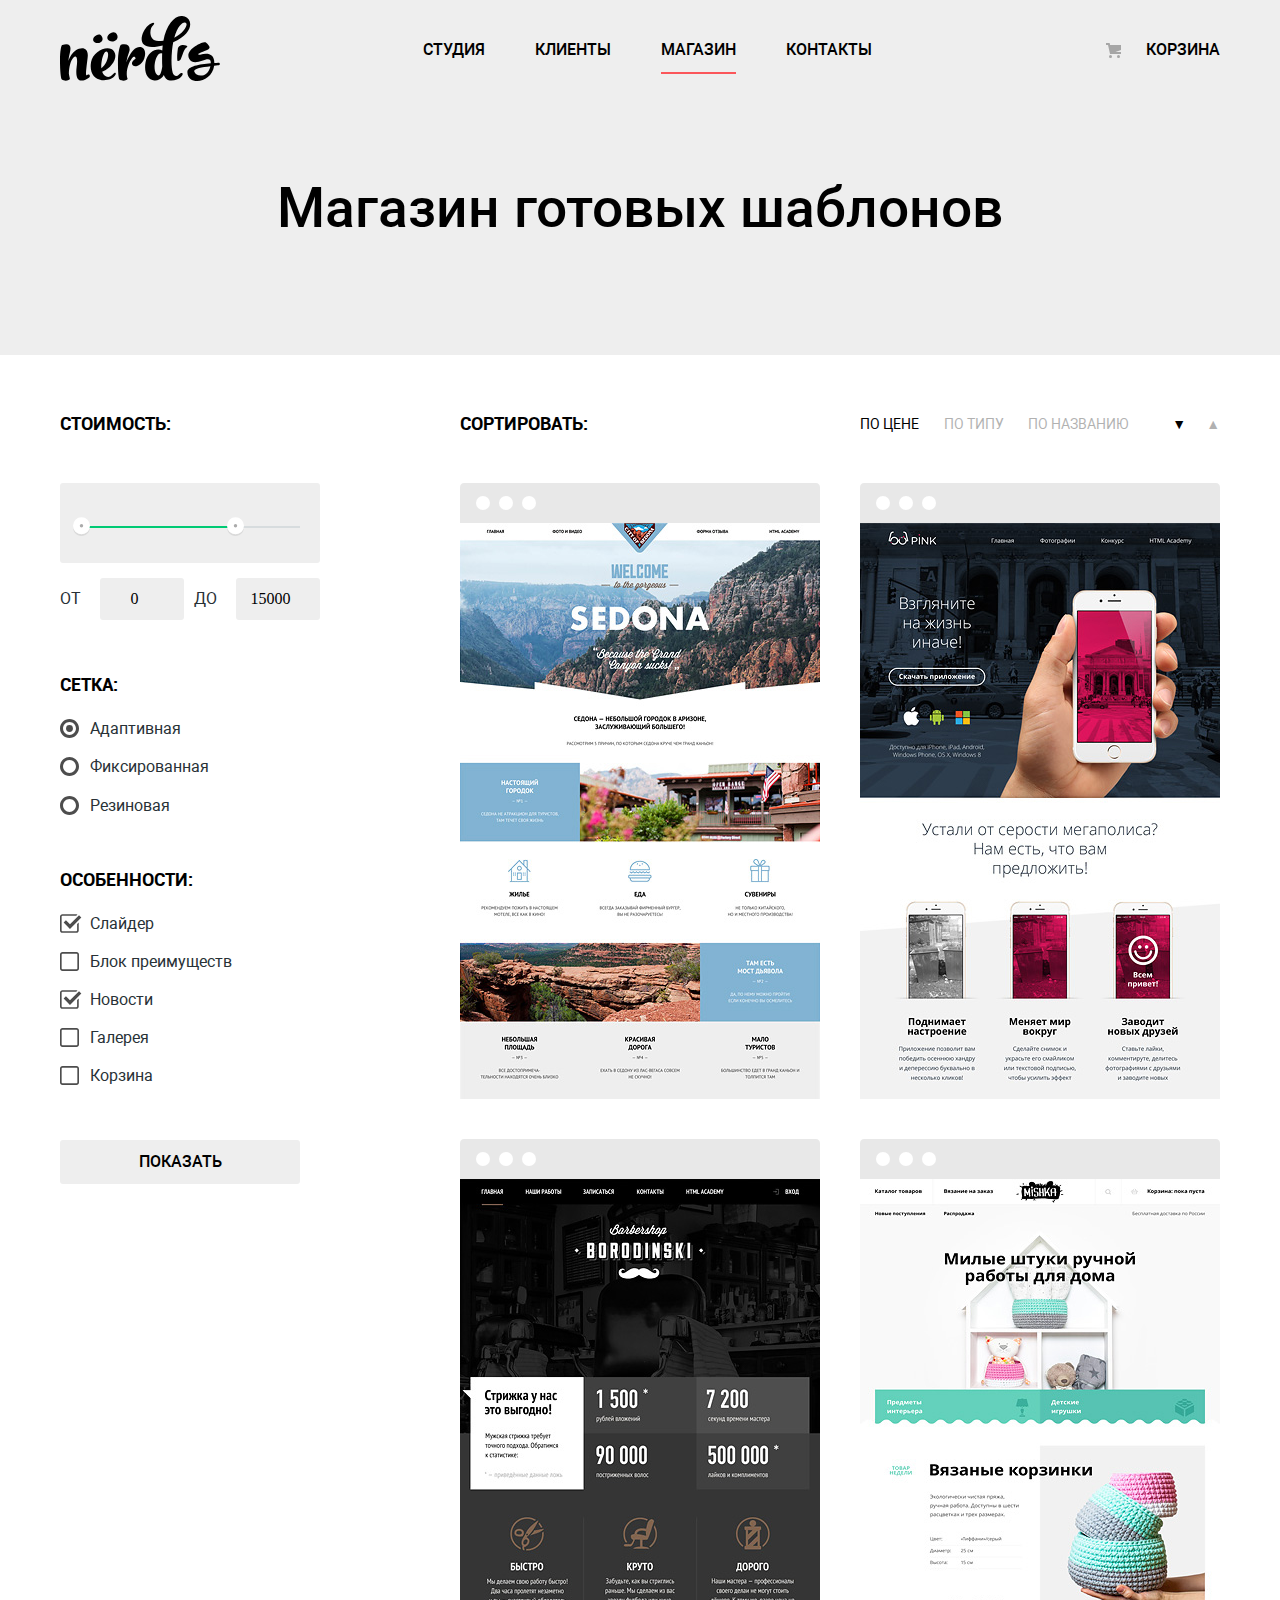
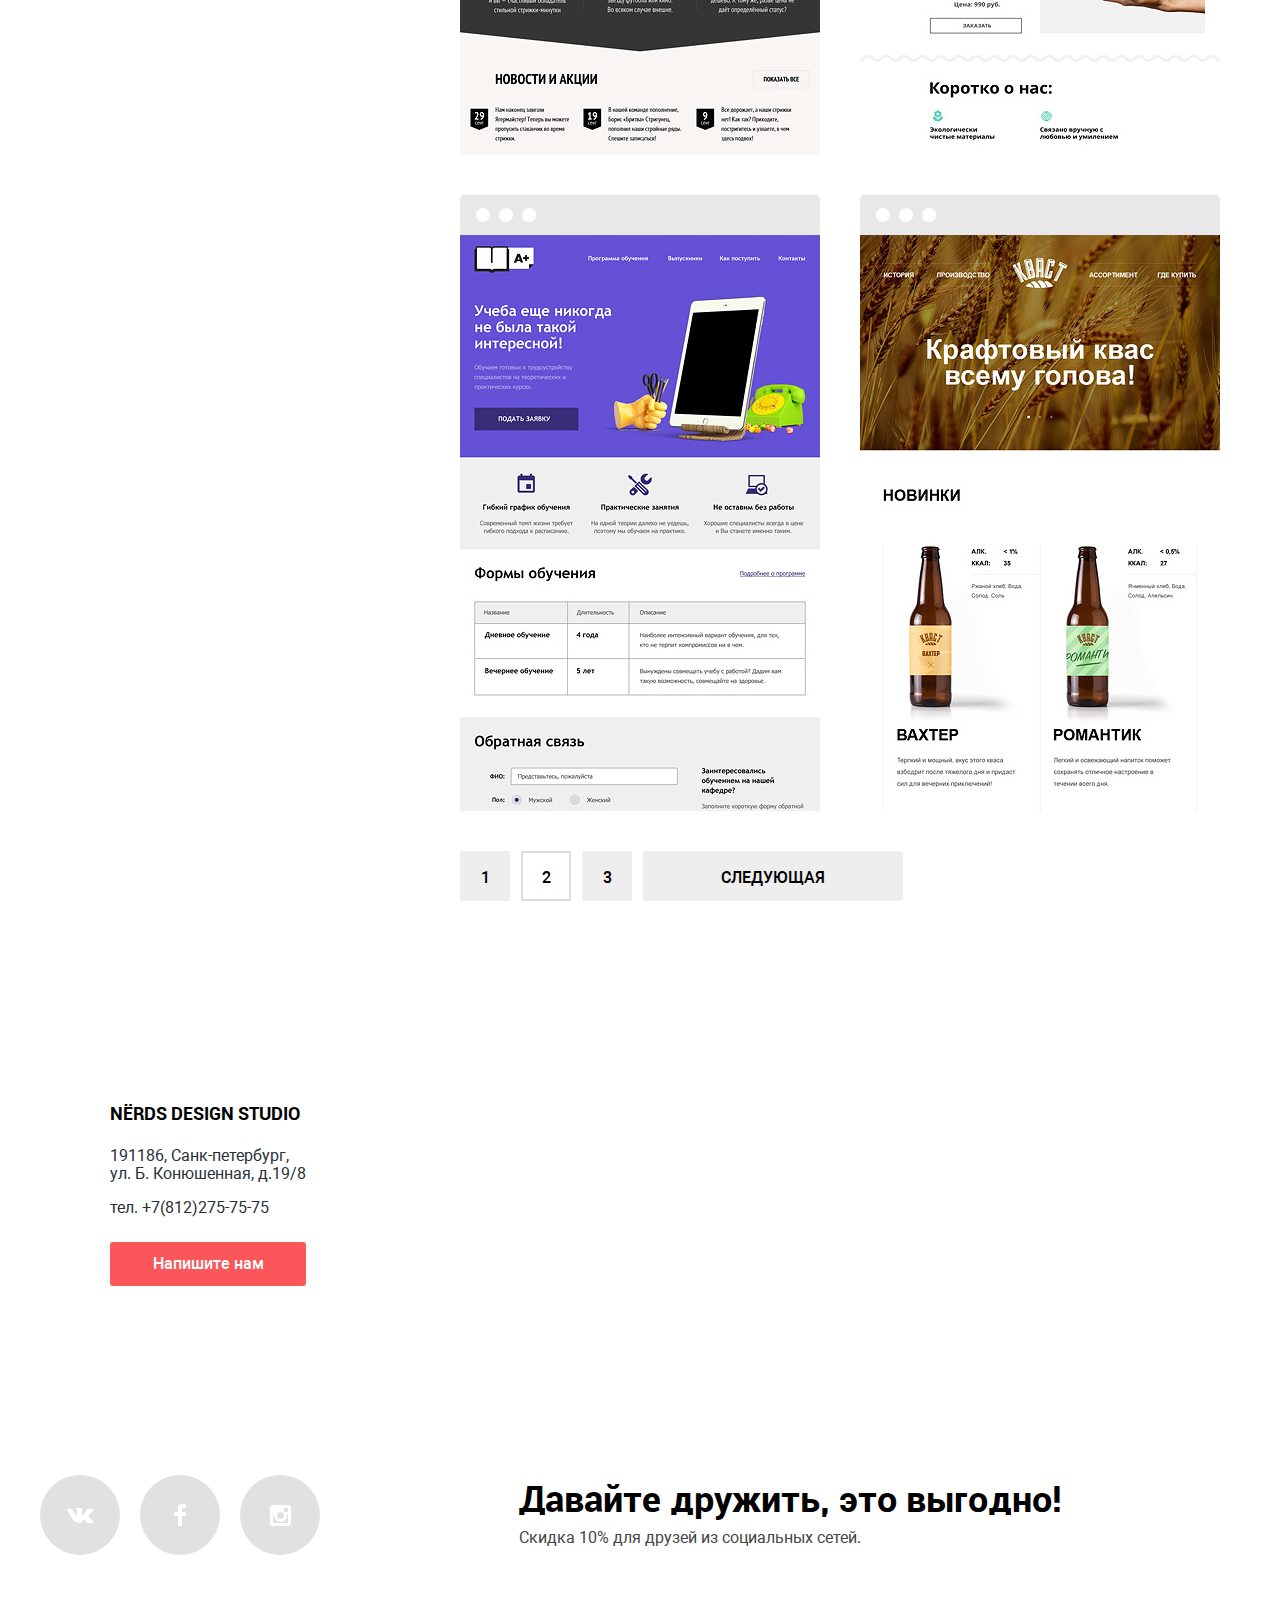
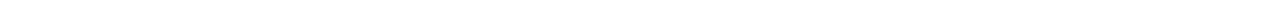
==== commit 146b0541: "Последние правки" ====
--- a/catalog.html
+++ b/catalog.html
@@ -3,7 +3,7 @@
   <head>
     <meta charset="utf-8">
     <title>Дизайн-студия "Нердс" Краснодар</title>
-    <link href="https://fonts.googleapis.com/css?family=Roboto:400,500,700&amp;subset=cyrillic" rel="stylesheet">
+<!--    <link href="https://fonts.googleapis.com/css?family=Roboto:400,500,700&amp;subset=cyrillic" rel="stylesheet"> Шрифты подключаем свои-->
     <link href="css/normalize.css" rel="stylesheet">
     <link href="css/styles.css" rel="stylesheet">
   </head>
@@ -141,7 +141,7 @@
               <!--Выпадающий список - заявка-->
               <ul class="visible-in-hovard">
                 <li class="item-title">Sedona</li>
-                <li class="item-description">Информационный сайт<br>для туристов</li>
+                <li class="item-description">Информационный сайт <br>для туристов</li>
                 <li class="button-add-to-basket"><button class="button">9&#160;900&#160;руб</button></li>
               </ul>
             </div>
@@ -153,7 +153,7 @@
               <!--Выпадающий список - заявка-->
               <ul class="visible-in-hovard">
                 <li class="item-title">Pinck up</li>
-                <li class="item-description">Продуктовый лендинг приложения для iOS и Android</li>
+                <li class="item-description">Продуктовый лендинг <br>приложения для iOS и Android</li>
                 <li class="button-add-to-basket"><button class="button">9&#160;900&#160;руб</button></li>
               </ul>
             </div>
@@ -165,7 +165,7 @@
               <!--Выпадающий список - заявка-->
               <ul class="visible-in-hovard">
                 <li class="item-title">Barbershop</li>
-                <li class="item-description">Сайт салоны красоты. Для мужчин, да.</li>
+                <li class="item-description">Сайт салоны красоты.<br> Для мужчин, да.</li>
                 <li class="button-add-to-basket"><button class="button">9&#160;900&#160;руб</button></li>
               </ul>
             </div>
@@ -177,7 +177,7 @@
               <!--Выпадающий список - заявка-->
               <ul class="visible-in-hovard">
                 <li class="item-title">Mishka</li>
-                <li class="item-description">Интернет-магазин для туристов</li>
+                <li class="item-description">Интернет-магазин<br> для туристов</li>
                 <li class="button-add-to-basket"><button class="button">9&#160;900&#160;руб</button></li>
               </ul>
             </div>
@@ -189,7 +189,7 @@
               <!--Выпадающий список - заявка-->
               <ul class="visible-in-hovard">
                 <li class="item-title">A Plus</li>
-                <li class="item-description">Лендинг курсов повышения квалификации</li>
+                <li class="item-description">Лендинг курсов повышения<br> квалификации</li>
                 <li class="button-add-to-basket"><button class="button">9&#160;900&#160;руб</button></li>
               </ul>
             </div>
@@ -201,7 +201,7 @@
               <!--Выпадающий список - заявка-->
               <ul class="visible-in-hovard">
                 <li class="item-title">Кваст</li>
-                <li class="item-description">Промо-сайт производителя крафтового кваса</li>
+                <li class="item-description">Промо-сайт производителя<br> крафтового кваса</li>
                 <li class="button-add-to-basket"><button class="button">9&#160;900&#160;руб</button></li>
               </ul>
             </div>
@@ -218,7 +218,7 @@
     <footer>
       <div class="map">
         <h2 class="visually-hidden">Как к нам добраться: Офиса компании Нередс: Санк-петербург, ул. Б. Конюшенная, д.19/8</h2>
-        <iframe class="map-script" src="https://yandex.ru/map-widget/v1/?um=constructor%3Adf2fb8f2e39f8646bbb88508b58f5d2da7469fd56c5a8c43e872352237a4186b&amp;source=constructor" width="500" height="420"></iframe>
+        <iframe class="map-background" src="https://yandex.ru/map-widget/v1/?um=constructor%3Adf2fb8f2e39f8646bbb88508b58f5d2da7469fd56c5a8c43e872352237a4186b&amp;source=constructor" width="500" height="420"></iframe>
         <div class="container">
           <div class="map-block">
             <h3 class="map-block-title">NЁrds design studio</h3>
--- a/css/styles.css
+++ b/css/styles.css
@@ -68,7 +68,7 @@
   color: #fb565a;
 }
 .container {
-  max-width: 1200px;
+  width: 1200px;
   margin: auto;
   padding: 0 20px;
   box-sizing: border-box;
@@ -257,6 +257,7 @@
   font-size: 16px;
   border-bottom: solid 2px transparent;
   padding-bottom: 10px;
+  vertical-align: baseline;
 }
 .header a.basket {
   border-bottom: solid 2px transparent;
@@ -313,6 +314,7 @@
 .slider-controls label {
   position: relative;
   display: inline-block;
+  vertical-align: baseline;
   width: 18px;
   height: 18px;
   padding: 8px;
@@ -504,6 +506,7 @@
 }
 .self-advertising-rightcolumn-text li {
   display: inline-block;
+  vertical-align: baseline;
   justify-content: space-between;
   padding-right: 5px;
   align-items: flex-start;
@@ -559,7 +562,7 @@
 .catalog-header {
   height: 355px;
 }
-h1.page-title {
+.page-title {
   text-align: center;
   margin-top: 80px;
 }
@@ -680,10 +683,11 @@
 .input-range .line {
   position: relative;
   display: inline-block;
+  vertical-align: baseline;
   width: 220px;
   height: 2px;
   margin: 0 auto;
-  background-color: #d7dcde;
+  background-color: #d7dcde;  
 }
 .input-range .progress {
   width: 70%;
@@ -700,6 +704,7 @@
   height: 20px;
   background: url(../img/filter-button.svg) no-repeat center center;
   background-size: contain;
+  cursor: pointer;
 }
 .input-range .to {
   left: 70%;
@@ -728,7 +733,7 @@
   background: url(../img/checkbox-on.svg) no-repeat left center;
   background-size: contain;
 }
-button.filter-button {
+.filter-button {
   margin-top: 55px;
   background-color: #eeeeee;
   font-family: RobotoMedium, Arial, sans-serif;
@@ -781,6 +786,7 @@
   opacity: 0;
   transition: all .5s ease;
   text-align: center;
+  word-break: break-all;
 }
 .catalog-item:hover .visible-in-hovard,
 .catalog-item:hover .add {
@@ -798,7 +804,7 @@
   width: auto;
 }
 .catalog-item .item-description {
-  margin: 20px 0 30px;
+  margin: 20px -15px 30px;
 }
 .catalog-pagination {
   display: flex;
@@ -891,6 +897,7 @@
 }
 .footer-btn {
   display: inline-block;
+  vertical-align: baseline;
   width: 80px;
   height: 80px;
   line-height: 80px;
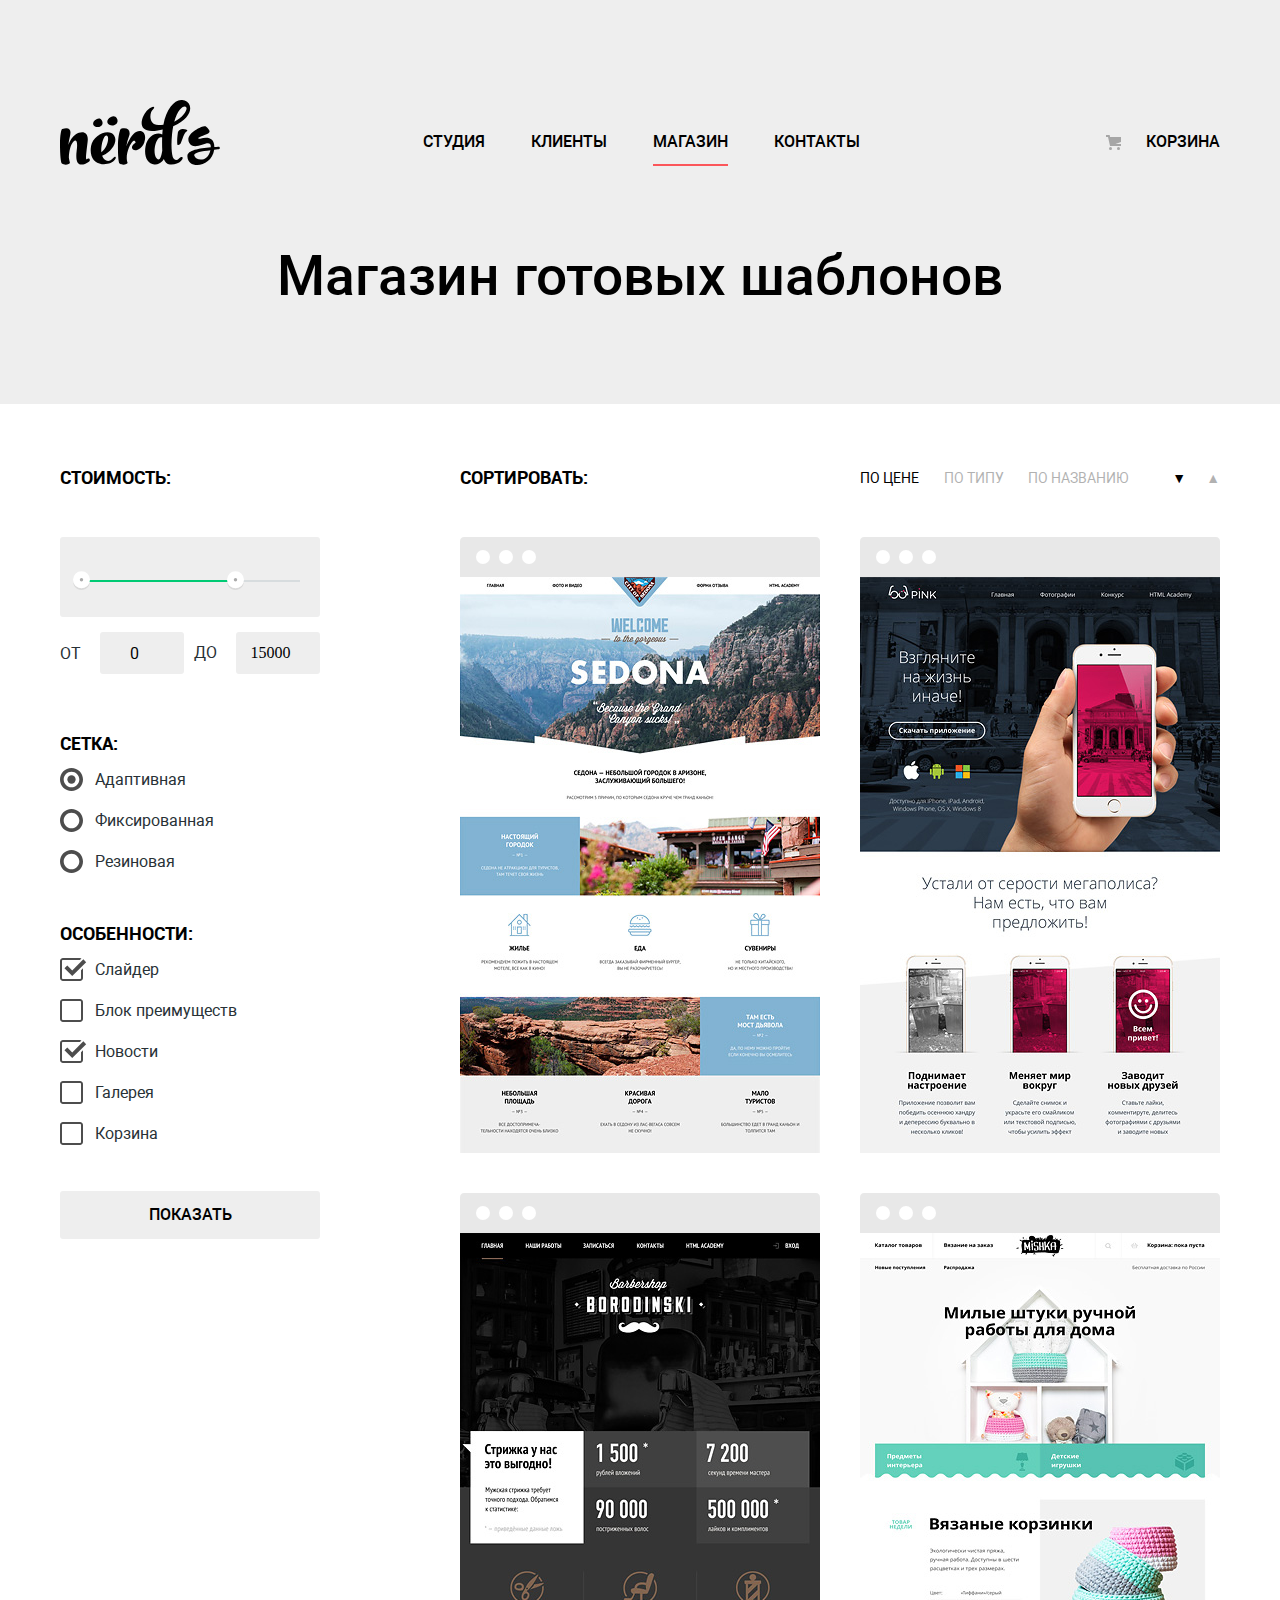
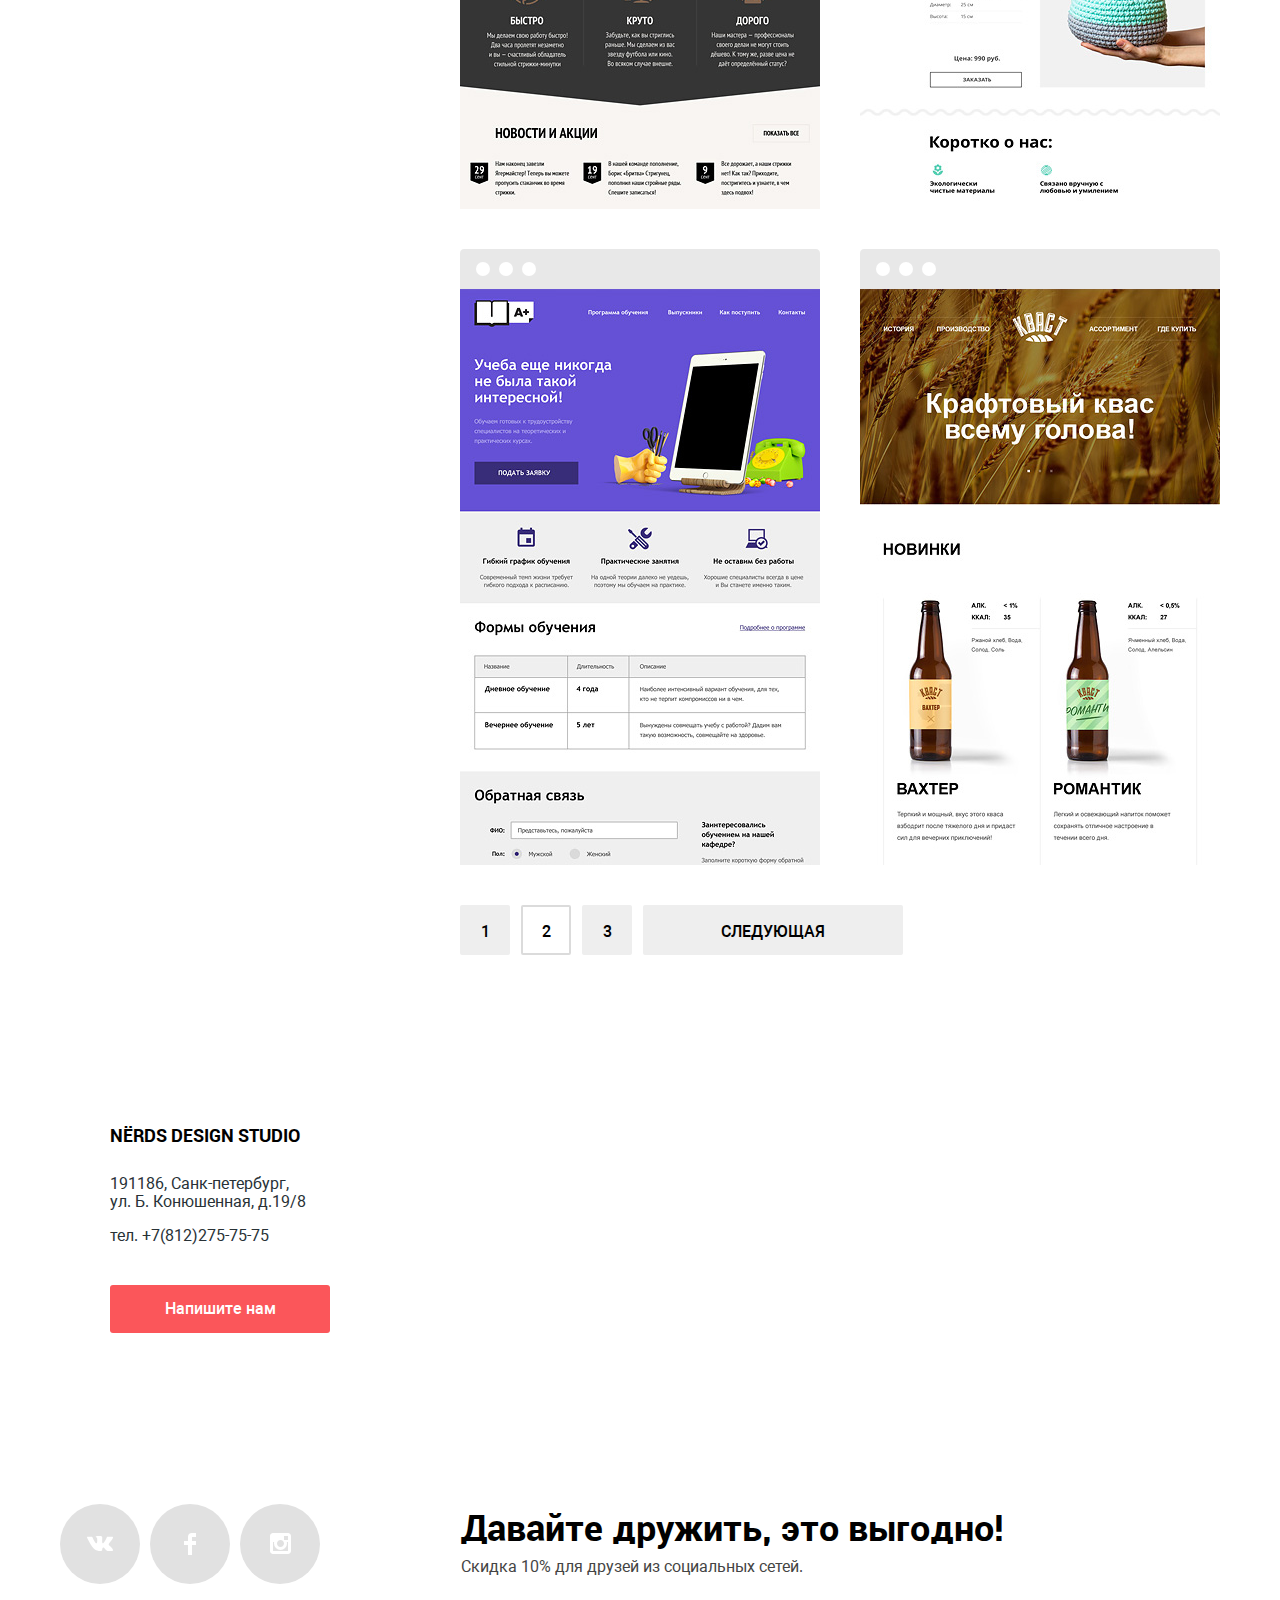
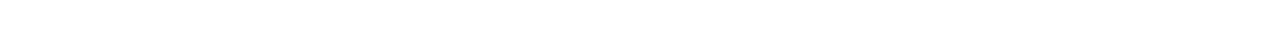
==== commit 0a6e77c3: "Финальная проверка проекта. Attempt-2" ====
--- a/catalog.html
+++ b/catalog.html
@@ -3,9 +3,9 @@
   <head>
     <meta charset="utf-8">
     <title>Дизайн-студия "Нердс" Краснодар</title>
-<!--    <link href="https://fonts.googleapis.com/css?family=Roboto:400,500,700&amp;subset=cyrillic" rel="stylesheet"> Шрифты подключаем свои-->
+    <!--<link href="https://fonts.googleapis.com/css?family=Roboto:400,500,700&amp;subset=cyrillic" rel="stylesheet"> Шрифты подключаем свои-->
     <link href="css/normalize.css" rel="stylesheet">
-    <link href="css/styles.css" rel="stylesheet">
+    <link href="css/styles.min.css" rel="stylesheet">
   </head>
   <body>
     <header class="header catalog-header">
@@ -269,6 +269,6 @@
       <a href="#" class="feedback-close-btn"></a>
     </form>
     <!-- Форма "напишите нам" -->
-    <script src="js/script.js"></script>
+    <script src="js/script.min.js"></script>
   </body>
 </html>--- a/css/styles.min.css
+++ b/css/styles.min.css
@@ -0,0 +1 @@
+@charset "utf-8";@font-face{  font-family:RobotoRegular;  src:url("../fonts/roboto.woff2") format("woff2"),url("../fonts/roboto.woff") format("woff"),  url("../fonts/Roboto-Regular.ttf") format("truetype");  font-weight:normal;  font-style:normal}@font-face{  font-family:RobotoMedium;  src:url("../fonts/robotomedium.woff2") format("woff2"),url("../fonts/robotomedium.woff") format("woff"),  url("../fonts/Roboto-Medium.ttf") format("truetype");  font-weight:normal;  font-style:normal}@font-face{  font-family:RobotoBold;  src:url("../fonts/robotobold.woff2") format("woff2"),url("../fonts/robotobold.woff") format("woff"),  url("../fonts/Roboto-Bold.ttf") format("truetype");  font-weight:normal;  font-style:normal}body{  margin:0;  padding:0;  text-transform:uppercase;  background-color:#FFF;  color:#000}.visually-hidden{  position:absolute;  width:1px;  height:1px;  margin:-1px;  border:0;  padding:0;  clip:rect(0,0,0,0)}a{  text-decoration:none;  color:#000}.navigation{  background-color:#EEE}.navigation,.slider-list,.self-advertising-leftcolumn ul,.self-advertising-rightcolumn ul,.footer-social ul,.filter-sequencer ul,.filter-type ul,.filter-extra ul,.visible-in-hovard,.catalog-pagination{  list-style:none}.header-logo,.navigation a,.basket a{  color:#000}.navigation a:hover,.navigation a:focus,.basket a:hover,.basket a:focus{  color:#fb565a}.container{  max-width:1200px;  min-width:1160px;  margin:auto;  padding:0 20px;  -webkit-box-sizing:border-box;          box-sizing:border-box}.site-navigation a,a.basket,.filter-button{  font-family:RobotoMedium,Arial,sans-serif;  font-size:16px;  line-height:24px;  font-weight:500;  color:#000}h1,.slider-item h3{  font-family:RobotoMedium,Arial,sans-serif;  font-size:55px;  line-height:55px;  font-weight:500;  color:#000;  text-transform:none}.slider-item p,.slogan,.self-advertising-leftcolumn p,.self-advertising-leftcolumn li{  font-family:RobotoRegular,Arial,sans-serif;  font-size:16px;  line-height:24px;  font-weight:400;  color:#283136;  text-transform:none}.button,.pagination-item a,.catalog-pagination{  font-family:RobotoMedium,Arial,sans-serif;  font-size:16px;  line-height:18px;  font-weight:500;  color:#fff}.offered-service h3{  font-family:RobotoBold,Arial,sans-serif;  font-size:24px;  line-height:30px;  font-weight:700;  color:#283136}.column-headings .label-price,.column-headings .label-sort{  font-family:RobotoBold,Arial,sans-serif;  font-size:18px;  line-height:18px;  font-weight:700}.filter-option-sequencer a{  font-family:RobotoRegular,Arial,sans-serif;  font-size:14px;  line-height:18px;  font-weight:400}.self-advertising-leftcolumn h3,.feedback h2{  font-family:RobotoMedium,Arial,sans-serif;  font-size:45px;  line-height:45px;  font-weight:500;  color:#000;  text-transform:none;  margin:0}.self-advertising h4{  font-family:RobotoBold,Arial,sans-serif;  font-size:16px;  line-height:24px;  font-weight:700;  color:#000}.self-advertising-rightcolumn-text li,.map-block p,.filter-price label,.filter-option label,.filter-extra li,a.map-block-info{  font-family:RobotoRegular,Arial,sans-serif;  font-size:16px;  line-height:18px;  font-weight:400;  color:#283136;  text-transform:none}.self-advertising-rightcolumn-text span{  font-family:RobotoBold,Arial,sans-serif;  font-size:45px;  line-height:10px;  font-weight:700}.map-block h3,.column-headings .label,.filter-type legend,.filter-extra legend{  font-family:RobotoBold,Arial,sans-serif;  font-size:18px;  line-height:30px;  font-weight:700}.feedback label{  font-family:RobotoBold,Arial,sans-serif;  font-size:16px;  line-height:18px;  font-weight:700;  color:#283136;  text-transform:none}.feedback label input,.feedback label textarea,.filter-price-from input{  font-family:RobotoRegular,Arial,sans-serif;  font-size:16px;  line-height:22px;  font-weight:400}.footer-social .footer-title{  font-family:RobotoBold,Arial,sans-serif;  font-size:36px;  line-height:36px;  font-weight:700;  text-transform:none}.footer-social p{  font-family:RobotoRegular,Arial,sans-serif;  font-size:16px;  line-height:22px;  font-weight:400;  color:#444;  text-transform:none}.filter-sequencer li{font-family:RobotoRegular,Arial,sans-serif;  font-size:16px;  line-height:18px;  font-weight:400}.item-title{  font-family:RobotoBold,Arial,sans-serif;  font-size:18px;  line-height:30px;  font-weight:700}.item-description{  font-family:RobotoRegular,Arial,sans-serif;  font-size:16px;  line-height:18px;  font-weight:400;  color:#666;  text-transform:none}.header{  background-color:#eee;  padding-top:47px}.header-logo{  margin:0}.header .header-block{  display:-webkit-box;  display:-ms-flexbox;  display:flex;  -webkit-box-pack:justify;      -ms-flex-pack:justify;          justify-content:space-between;  -webkit-box-align:center;      -ms-flex-align:center;          align-items:center;  -ms-flex-wrap:wrap;      flex-wrap:wrap}.site-navigation{  -webkit-box-flex:1;      -ms-flex:1;          flex:1;  text-align:center;  font-size:0;  margin-left:-88px;  margin-bottom:-26px}.site-navigation a{  display:inline-block;  margin-left:46px;  font-size:16px;  border-bottom:solid 2px transparent;  padding-bottom:10px;  vertical-align:baseline}.header a.basket{  border-bottom:solid 2px transparent;  padding-bottom:10px;  margin-bottom:-26px}.header .current{  border-color:#fb565a}.header a.basket:before{  content:"";  display:inline-block;  width:16px;  height:16px;  margin-right:25px;  vertical-align:middle;  background:url(../img/cart-icon.svg) no-repeat center center}.header-logo:hover,.header-logo:focus{  opacity:.8}.header-logo:active{  opacity:.3}.site-navigation a:hover,.site-navigation a:focus,a.basket:hover,a.basket:focus{  color:#fb565a}.site-navigation a:active,a.basket:active{  color:#bdbdbd}.slider{  position:relative;  background-color:#EEE}.slider-controls{  position:absolute;  left:50%;  bottom:104px;  z-index:100;  width:160px;  height:18px;  text-align:center;  font-size:0;  -webkit-transform:translateX(-50%);      -ms-transform:translateX(-50%);          transform:translateX(-50%)}.slider-controls label{  position:relative;  display:inline-block;  vertical-align:baseline;  width:18px;  height:18px;  padding:8px;  border-radius:50%;  cursor:pointer}.slider-controls label::after{  content:"";  position:absolute;  top:8px;  left:8px;  z-index:1;  width:18px;  height:18px;  background:#fff;  border-radius:50%}.slider-list{  margin:0;  padding:0}.slider-item{  display:none;  padding:75px 0 80px 0}.slider-item:nth-child(1){  background-image:url("../img/index-slide1.png");  background-repeat:no-repeat;  background-position:93% 18px}.slider-item:nth-child(2){  background-image:url("../img/index-slide2.png");  background-repeat:no-repeat;  background-position:100% 0}.slider-item:nth-child(3){  background-image:url("../img/index-slide3.png");  background-repeat:no-repeat;  background-position:100% 20px}#product-1:checked ~ .slider-list .slider-item:nth-child(1){  display:block}#product-2:checked ~ .slider-list .slider-item:nth-child(2){  display:block}#product-3:checked ~ .slider-list .slider-item:nth-child(3){  display:block}#product-1:checked ~ .slider-controls .slider-controls-item--1::before,#product-2:checked ~ .slider-controls .slider-controls-item--2::before,#product-3:checked ~ .slider-controls .slider-controls-item--3::before{  content:"";  position:absolute;  left:50%;  top:50%;  z-index:2;  width:4px;  height:4px;  margin:-4px;  background-color:inherit;  border:2px solid #c1c1c1;  border-radius:50%}.slider-item h3{  max-width:600px;  margin:0;  margin-bottom:27px;  font-size:55px;  line-height:55px;  font-weight:500}.slider-item p{  max-width:430px;  margin:0;  margin-bottom:38px}.button{  display:block;  width:240px;  padding:15px 0;  font-size:16px;  line-height:18px;  color:#fff;  text-transform:uppercase;  text-align:center;  text-decoration:none;  background-color:#fb565a;  border-radius:3px;  border:none;  outline:none}.button:hover,.button:focus{  background-color:#e74246}.button:active{  color:rgba(255,255,255,0.3);  background-color:#d7373b;  -webkit-box-shadow:0 3px rgba(0,0,0,0.1) inset;          box-shadow:0 3px rgba(0,0,0,0.1) inset}.service{  display:-webkit-box;  display:-ms-flexbox;  display:flex;  max-width:1100px;  -webkit-box-pack:justify;      -ms-flex-pack:justify;          justify-content:space-between;  -webkit-box-align:start;      -ms-flex-align:start;          align-items:flex-start;  -ms-flex-wrap:wrap;      flex-wrap:wrap;  padding:80px 0 93px 0}.service article{  max-width:300px}.offered-service p{  max-width:250px;  margin-top:-6px}.service .button{  width:160px;  position:relative;  top:17px;  padding:15px 0}.app-site .button{  background-color:#00ca74}.presentation-site .button{  background-color:#efc84a}.app-site .button:hover,.app-site .button:focus{  background-color:#00bc6c}.app-site.button:active{  color:rgba(255,255,255,0.3);  background-color:#00aa62;  -webkit-box-shadow:0 3px rgba(0,0,0,0.1) inset;          box-shadow:0 3px rgba(0,0,0,0.1) inset}.presentation-site .button:hover,.presentation-site .button:focus{  background-color:#eab534}.presentation-site .button:active{  color:rgba(255,255,255,0.3);  background-color:#e5a722;  -webkit-box-shadow:0 3px rgba(0,0,0,0.1) inset;          box-shadow:0 3px rgba(0,0,0,0.1) inset}.self-advertising{  display:-webkit-box;  display:-ms-flexbox;  display:flex;  -webkit-box-pack:justify;      -ms-flex-pack:justify;          justify-content:space-between;  margin-top:12px;  padding:30px 0 30px 0;  border-bottom:solid 2px #eee;  border-top:solid 2px #eee}.self-advertising .self-advertising-leftcolumn{  -webkit-box-flex:1;      -ms-flex:1;          flex:1;  max-width:700px}.self-advertising-leftcolumn .motto{  margin-top:40px;  margin-bottom:36px}.self-advertising-leftcolumn p{  width:615px;  margin:36px 0 20px 0}.self-advertising-leftcolumn li{  position:relative;  padding-bottom:25px}.self-advertising-leftcolumn li:before{  position:absolute;  top:9px;  left:-38px;  width:25px;  content:"";  border:1px solid #fb565a}.self-advertising-rightcolumn-text h4{  text-align:center;  margin-top:37px;  margin-bottom:39px}.self-advertising-rightcolumn-text ul{  padding:0}.self-advertising-rightcolumn-text sup{  top:-0.25em}.self-advertising-rightcolumn-text li{  display:inline-block;  vertical-align:baseline;  -webkit-box-pack:justify;      -ms-flex-pack:justify;          justify-content:space-between;  padding-right:13px;  line-height:22px;  -webkit-box-align:start;      -ms-flex-align:start;          align-items:flex-start;  -ms-flex-wrap:wrap;      flex-wrap:wrap}.self-advertising-rightcolumn-text span{  display:block;  margin:20px 0 10px}.advertising{  display:-webkit-box;  display:-ms-flexbox;  display:flex;  -webkit-box-pack:space-around;      -ms-flex-pack:space-around;          justify-content:space-around;  -webkit-box-align:center;      -ms-flex-align:center;          align-items:center;  -ms-flex-wrap:wrap;      flex-wrap:wrap;  padding: 50px 0;  border-bottom:solid 2px #eee}.advertising a{  line-height:90px}.advertising-blok img{  opacity:.2;  display:inline-block;  vertical-align:middle}.advertising-blok img:hover,.advertising-blok img:focus{  opacity:1}.advertising-blok img:active{  opacity:.1}.advertising a:after{  content:"";  display:inline-block;  border-right:solid 2px #000;  opacity:.2;  height:55px;  vertical-align:middle;  margin:0 30px}.advertising .blok4:after{  content:"";  border-right:none;  margin:0}.catalog-header{  padding:100px 0 100px 0}.page-title{  text-align:center;  margin-top:80px}.column-headings,.filter-sequencer{  display:-webkit-box;  display:-ms-flexbox;  display:flex;  -webkit-box-pack:justify;      -ms-flex-pack:justify;          justify-content:space-between;  -webkit-box-align:start;      -ms-flex-align:start;          align-items:flex-start;  margin-top:5px}.column-headings .label-price{  width:260px;  margin-top:60px;  margin-right:140px}.column-headings .label-sort,.column-headings .filter-sequencer{  width:360px;  margin-top:60px;  margin-bottom:50px}.filter-sequencer{  margin-left:40px}.filter-sequencer fieldset{  border:none;  padding:0;  margin:0}.filter-sequencer ul{  display:-webkit-box;  display:-ms-flexbox;  display:flex;  -webkit-box-pack:justify;      -ms-flex-pack:justify;          justify-content:space-between;  -webkit-box-align:start;      -ms-flex-align:start;          align-items:flex-start;  padding:0;  margin:0}.filter-sequencer a{  margin-right:23px}.filter-nav{  -webkit-box-flex:1;      -ms-flex:1;          flex:1}.filter-arrow a{  margin:0 0 0 20px}.filter-option-sequencer a,.filter-option-sequencer a{  opacity:.3}.filter-option-sequencer a:hover,.filter-option-sequencer a:focus{  opacity:.6}.filter-option-sequencer a:active{  opacity:1}a.button-price,a.button-appointment-down{  opacity:1}.catalog-container{  display:-webkit-box;  display:-ms-flexbox;  display:flex;  -webkit-box-pack:justify;      -ms-flex-pack:justify;          justify-content:space-between;  -webkit-box-align:start;      -ms-flex-align:start;          align-items:flex-start}.catalog-container .filters-left{  width:260px;  margin-right:140px}.filters-left fieldset{  border:none;  padding:0;  margin:0}.filters-left ul{  padding:0;  margin:0}.filter-price-from input,.filter-price-till input{  width:80px;  height:40px;  margin-top:15px;  margin-left:15px;  text-align:center;  background-color:#eee;  border-radius:3px;  border:none}fieldset.filter-type{  margin-top:55px}fieldset.filter-extra{  margin-top:28px}li.filter-option{  margin-bottom:18px}.filters-left .row{  display:-webkit-box;  display:-ms-flexbox;  display:flex;  -webkit-box-pack:justify;      -ms-flex-pack:justify;          justify-content:space-between;  -webkit-box-align:start;      -ms-flex-align:start;          align-items:flex-start}.row label{  text-transform:uppercase}.input-range{  width:260px;  text-align:center;  background-color:#eee;  height:80px;  line-height:80px;  -webkit-box-sizing:border-box;          box-sizing:border-box;  border-radius:3px;  border:none}.input-range .line{  position:relative;  display:inline-block;  vertical-align:baseline;  width:220px;  height:2px;  margin:0 auto;  background-color:#d7dcde}.input-range .progress{  width:70%;  height:2px;  background-color:#00ca74}.input-range .from,.input-range .to{  position:absolute;  left:0%;  margin-top:-9px;  margin-left:-9px;  width:20px;  height:20px;  background:url(../img/filter-button.svg) no-repeat center center;  background-size:contain;  cursor:pointer}.input-range .to{  left:70%}.filters-left legend{  margin:1px 0 9px 0}.filters-left input[type="radio"]+label{  display:block;  background:url(../img/radio-off.svg) no-repeat left center;  background-size:contain;  padding-left:35px;  height:23px;  line-height:23px;  cursor:pointer}.filters-left input[type="radio"]:checked+label{  background:url(../img/radio-on.svg) no-repeat left center;  background-size:contain}.filters-left input[type="checkbox"]+label{  display:block;  background:url(../img/checkbox-off.svg) no-repeat left center;  background-size:contain;  padding-left:35px;  height:23px;  line-height:23px;  cursor:pointer}.filters-left input[type="checkbox"]:checked+label{  background:url(../img/checkbox-on.svg) no-repeat left center;  background-size:contain}.filter-button{  width:260px;  margin-top:28px;  background-color:#eee;  font-family:RobotoMedium,Arial,sans-serif;  font-size:16px;  line-height:18px;  font-weight:500;  color:#000}button.filter-button:hover,button.filter-button:focus{  background-color:#dfdfdf}button.filter-button:active{  color:rgba(255,255,255,0.3);  background-color:#d5d5d5;  -webkit-box-shadow:0 3px rgba(0,0,0,0.1) inset;          box-shadow:0 3px rgba(0,0,0,0.1) inset}.catalog-container .catalog{  -webkit-box-flex:1;      -ms-flex:1;          flex:1}.catalog-list{  display:-webkit-box;  display:-ms-flexbox;  display:flex;  -webkit-box-pack:justify;      -ms-flex-pack:justify;          justify-content:space-between;  -webkit-box-align:start;      -ms-flex-align:start;          align-items:flex-start;  -ms-flex-wrap:wrap;      flex-wrap:wrap}.catalog-list ul{  padding:0;  margin:0}.catalog-list .catalog-item{  width:360px;  position:relative;  margin-bottom:40px;  line-height:0}.catalog-item{  margin-bottom:35px}.catalog-item .add{  opacity:.12}.catalog-item .visible-in-hovard{  position:absolute;  bottom:0;  left:0;  right:0;  padding:30px 80px 40px;  background-color:#eee;  opacity:0;  -webkit-transition:all .5s ease;  -o-transition:all .5s ease;  transition:all .5s ease;  text-align:center;  word-break:break-all}.catalog-item:hover .visible-in-hovard,.catalog-item:hover .add{  opacity:1;  cursor:auto}.button-add-to-basket:hover{  cursor:auto}.catalog-item .button{  width:100%;  padding:13px 15px}.catalog-item .button-add-to-basket{  width:auto}.catalog-item .item-description{  margin:20px -15px 30px}.catalog-pagination{  display:-webkit-box;  display:-ms-flexbox;  display:flex;  -webkit-box-pack:start;      -ms-flex-pack:start;          justify-content:flex-start;  -webkit-box-align:center;      -ms-flex-align:center;          align-items:center;  -ms-flex-wrap:wrap;      flex-wrap:wrap;  padding-left:0;  margin:0;  color:#000;  margin-bottom:-14px}.catalog-pagination li{  width:50px;  height:50px;  margin-right:11px;  line-height:50px;  border:solid 2px #eee;  background-color:#eee;  text-align:center;  -webkit-box-sizing:border-box;          box-sizing:border-box;  overflow:hidden;  border-radius:2px;  -webkit-transition:all .3s ease;  -o-transition:all .3s ease;  transition:all .3s ease;  -webkit-user-select:none;     -moz-user-select:none;      -ms-user-select:none;          user-select:none}.catalog-pagination a{  display:block}.catalog-pagination li:last-child{  width:260px}.catalog-pagination li:hover,.catalog-pagination li:focus{  border-color:#dfdfdf;  background-color:#dfdfdf;  color:#959595}.catalog-pagination li:active{  border-color:#d5d5d5;  -webkit-box-shadow:inset 0 3px 0 0 rgba(1,1,0,.1);          box-shadow:inset 0 3px 0 0 rgba(1,1,0,.1);  background-color:#d5d5d5}.catalog-pagination li.current{  border-color:#dbdbdb;  background-color:transparent;  cursor:default}.catalog-pagination li.current:active{  -webkit-box-shadow:none;          box-shadow:none}.map{  position:relative;  margin-top:80px}.map-script{  width:100%;  background:url(../img/map-marker.jpg) no-repeat center center;  background-size:cover}.map-block{  position:absolute;  z-index:900;  top:50px;  background-color:#fff;  padding:50px;  overflow:auto;  width:320px;  box-sizing:border-box}.map-block-title{  margin:0}.map-block-info{  margin-top:24px}.map-btn{  width:auto;  margin-top:39px}.map-block a{  text-transform:none}.map iframe{  width:100%;  border:none}.footer-social{  display:-webkit-box;  display:-ms-flexbox;  display:flex;  -webkit-box-pack:justify;      -ms-flex-pack:justify;          justify-content:space-between;  -webkit-box-align:center;      -ms-flex-align:center;          align-items:center;  font-size:0;  padding:58px 0}.footer-left-column{  margin-left:20px;  font-size:0}.footer-btn{  display:inline-block;  vertical-align:baseline;  width:80px;  height:80px;  line-height:80px;  border-radius:50%;  background:#e1e1e1;  text-align:center;  margin-right:10px;  cursor:pointer}.footer-btn img{  vertical-align:middle;  -webkit-user-select:none;     -moz-user-select:none;      -ms-user-select:none;          user-select:none}.footer-btn:hover,.footer-btn:focus{  background-color:#fb565a}.footer-btn:active{  background-color:#d7373b}.footer-btn:active img{  opacity:.3}.footer-right-column{  -webkit-box-flex:1;      -ms-flex:1;          flex:1;  display:-webkit-box;  display:-ms-flexbox;  display:flex;  margin-left:-106px;  -webkit-box-pack:center;      -ms-flex-pack:center;          justify-content:center;  -webkit-box-align:center;      -ms-flex-align:center;          align-items:center}.footer-social .footer-title{  margin:0}.footer-social .footer-info{  margin:10px 0 0}.feedback{  position:fixed;  display:none;  max-width:960px;  top:5%;  left:0;  right:0;  margin:auto;  -webkit-box-sizing:border-box;          box-sizing:border-box;  padding:65px 100px 85px;  -webkit-box-shadow:0 20px 40px 0 rgba(0,1,1,.75);          box-shadow:0 20px 40px 0 rgba(0,1,1,.75);  background:#FFF;  z-index:1000}.modal-visible{  display:block;  -webkit-animation:showform .5s ease;          animation:showform .5s ease}.feedback h2{  margin-bottom:35px}.feedback-close-btn{  position:absolute;  right:90px;  top:80px;  opacity:.3;  display:block;  background:url(../img/close-cross.svg) no-repeat center center; width:20px; height:20px}.feedback-close-btn:hover{ opacity:1}.feedback-close-btn:active{ opacity:.1}.feedback .row{ display:-webkit-box; display:-ms-flexbox; display:flex; -webkit-box-pack:justify; -ms-flex-pack:justify; justify-content:space-between; margin-left:-30px; margin-bottom:35px}.feedback .row .col{ -webkit-box-flex:1; -ms-flex:1; flex:1; margin-left:30px}.feedback input,.feedback textarea{ display:block; width:100%; margin-top:10px; -webkit-box-sizing:border-box; box-sizing:border-box; padding:15px; border:solid 2px #d7dcde; border-radius:2px; outline:none}.feedback textarea{ width:100%; margin-bottom:45px; max-width:100%; min-width:100%}.feedback input:hover,.feedback textarea:hover{ border-color:#b4b9bb}.feedback input:focus,.feedback textarea:focus{ border-color:#000; color:#000}.feedback input.error:placeholder,.feedback textarea.error:placeholder,.feedback input.error,.feedback textarea.error{ border-color:#e74246; color:#e74246}.feedback input:invalid,.feedback textarea:invalid{ border-color:#e74246; color:#e74246}@-webkit-keyframes showform{ 0%{ -webkit-transform:translateY(-2000px); transform:translateY(-2000px)} 70%{ -webkit-transform:translateY(30px); transform:translateY(30px)} 90%{ -webkit-transform:translateY(-10px); transform:translateY(-10px)} 100%{ -webkit-transform:translateY(0); transform:translateY(0)}}@keyframes showform{ 0%{ -webkit-transform:translateY(-2000px); transform:translateY(-2000px)} 70%{ -webkit-transform:translateY(30px); transform:translateY(30px)} 90%{ -webkit-transform:translateY(-10px); transform:translateY(-10px)} 100%{ -webkit-transform:translateY(0); transform:translateY(0)}}